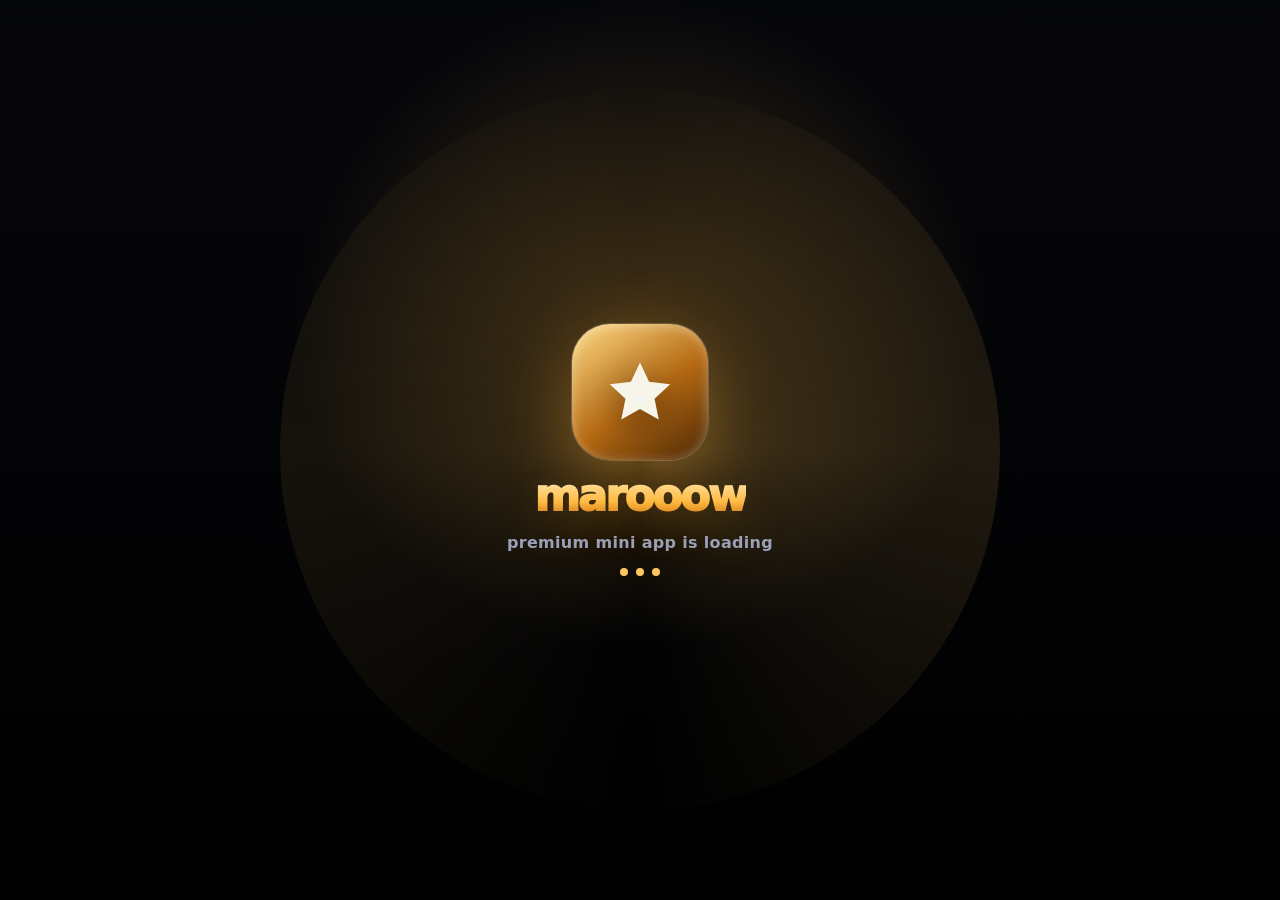
==== app/webapp/static/index.html @ 5bc17c9f "Add files via upload" ====
<!doctype html>
<html lang="ru">
<head>
  <meta charset="utf-8" />
  <meta name="viewport" content="width=device-width, initial-scale=1, maximum-scale=1, user-scalable=no, viewport-fit=cover" />
  <meta name="theme-color" content="#07080d" />
  <meta http-equiv="Cache-Control" content="no-store, no-cache, must-revalidate, proxy-revalidate" />
  <meta http-equiv="Pragma" content="no-cache" />
  <meta http-equiv="Expires" content="0" />
  <title>&marooow</title>
  <script src="https://telegram.org/js/telegram-web-app.js"></script>
  <style>
    :root{
      --bg:#06070b;
      --bg2:#0a0c13;
      --card:#121520;
      --card2:#181b28;
      --line:rgba(255,255,255,.09);
      --line2:rgba(255,197,101,.26);
      --text:#f7f4ea;
      --muted:#9aa0b8;
      --soft:#c8cad8;
      --gold:#ffc75f;
      --gold2:#ffad35;
      --gold3:#ffe3a0;
      --blue:#39b8ff;
      --violet:#8b5cf6;
      --green:#38d990;
      --red:#ff5975;
      --shadow:0 24px 70px rgba(0,0,0,.55);
      --radius:24px;
      --safe-bottom: env(safe-area-inset-bottom, 0px);
    }
    *{box-sizing:border-box;-webkit-tap-highlight-color:transparent}
    html,body{margin:0;width:100%;min-height:100%;background:#000;color:var(--text);font-family:Inter,system-ui,-apple-system,BlinkMacSystemFont,"Segoe UI",Roboto,Arial,sans-serif;overflow-x:hidden}
    body{background:radial-gradient(900px 620px at 80% -10%, rgba(255,183,67,.22), transparent 58%),radial-gradient(700px 520px at -10% 15%, rgba(91,64,255,.18), transparent 55%),linear-gradient(180deg,#07080c 0%,#030407 100%)}
    button,input{font:inherit;color:inherit}
    button{border:0;cursor:pointer}
    .app{min-height:100vh;min-height:100dvh;position:relative;overflow:hidden;padding:18px 14px calc(92px + var(--safe-bottom));isolation:isolate}
    .app:before{content:"";position:fixed;inset:0;z-index:-3;background-image:linear-gradient(rgba(255,255,255,.024) 1px,transparent 1px),linear-gradient(90deg,rgba(255,255,255,.024) 1px,transparent 1px);background-size:38px 38px;mask-image:linear-gradient(to bottom,rgba(0,0,0,.7),transparent 75%)}
    .glow{position:fixed;border-radius:999px;filter:blur(40px);opacity:.6;pointer-events:none;z-index:-2;animation:float 7s ease-in-out infinite alternate}
    .g1{width:220px;height:220px;background:rgba(255,183,67,.25);top:70px;right:-80px}.g2{width:190px;height:190px;background:rgba(84,126,255,.18);top:290px;left:-90px;animation-delay:-2s}.g3{width:180px;height:180px;background:rgba(255,71,165,.12);bottom:80px;right:-70px;animation-delay:-4s}
    @keyframes float{from{transform:translate3d(0,0,0) scale(1)}to{transform:translate3d(18px,-22px,0) scale(1.08)}}

    .splash{position:fixed;inset:0;z-index:50;display:grid;place-items:center;background:radial-gradient(560px 520px at 50% 36%,rgba(255,183,67,.24),transparent 62%),linear-gradient(180deg,#06070b,#000);transition:.55s ease;overflow:hidden}
    .splash.hide{opacity:0;visibility:hidden;transform:scale(1.03)}
    .splash-rays{position:absolute;width:720px;height:720px;border-radius:50%;background:conic-gradient(from 0deg,rgba(255,199,95,.0),rgba(255,199,95,.18),rgba(255,199,95,.0),rgba(255,199,95,.12),rgba(255,199,95,.0));animation:spin 8s linear infinite;filter:blur(.2px);opacity:.65}
    @keyframes spin{to{transform:rotate(360deg)}}
    .splash-card{position:relative;width:min(84vw,360px);display:flex;flex-direction:column;align-items:center;text-align:center;gap:16px;animation:popIn .65s cubic-bezier(.2,.95,.2,1)}
    .splash-logo{width:136px;height:136px;border-radius:38px;display:grid;place-items:center;background:linear-gradient(145deg,#ffdb85,#b56a13 54%,#4b2705);box-shadow:0 0 0 1px rgba(255,255,255,.18),0 24px 70px rgba(255,176,49,.38),inset 0 2px 12px rgba(255,255,255,.35);position:relative;overflow:hidden}
    .splash-logo:after{content:"";position:absolute;inset:-40%;background:linear-gradient(120deg,transparent 34%,rgba(255,255,255,.55),transparent 62%);transform:translateX(-70%);animation:shine 2.2s ease-in-out infinite}
    @keyframes shine{45%,100%{transform:translateX(70%)}}
    .splash-logo svg{width:74px;height:74px;filter:drop-shadow(0 8px 18px rgba(0,0,0,.42))}
    .brand-big{font-size:44px;line-height:.92;font-weight:950;letter-spacing:-.055em;background:linear-gradient(180deg,#fff2c9,#ffbe48 62%,#cf7619);-webkit-background-clip:text;background-clip:text;color:transparent;text-shadow:0 20px 46px rgba(255,176,49,.18)}
    .splash-sub{color:var(--muted);font-weight:700;letter-spacing:.02em}.loading-dots{display:flex;gap:8px}.loading-dots span{width:8px;height:8px;border-radius:50%;background:var(--gold);animation:bounce 1s infinite}.loading-dots span:nth-child(2){animation-delay:.15s}.loading-dots span:nth-child(3){animation-delay:.3s}@keyframes bounce{0%,80%,100%{opacity:.35;transform:translateY(0)}40%{opacity:1;transform:translateY(-7px)}}

    .top{display:flex;align-items:center;justify-content:space-between;gap:12px;margin-bottom:16px;animation:slideDown .55s ease both}.brand{display:flex;align-items:center;gap:12px;min-width:0}.brand-mark{width:42px;height:42px;border-radius:16px;background:linear-gradient(145deg,#ffe5a7,#a96513);display:grid;place-items:center;box-shadow:0 14px 30px rgba(255,176,49,.25)}.brand-mark svg{width:24px;height:24px}.brand-title{font-size:25px;line-height:1;font-weight:950;letter-spacing:-.055em}.brand-caption{font-size:12px;color:var(--muted);font-weight:700;margin-top:4px}.top-actions{display:flex;gap:8px;align-items:center}.pill{height:38px;border-radius:999px;padding:0 13px;display:inline-flex;align-items:center;gap:8px;background:linear-gradient(180deg,rgba(255,255,255,.07),rgba(255,255,255,.03));border:1px solid var(--line);box-shadow:0 10px 28px rgba(0,0,0,.25);font-weight:850;font-size:13px}.pill.gold{border-color:rgba(255,199,95,.22);color:#ffdf91;background:linear-gradient(180deg,rgba(255,199,95,.12),rgba(255,199,95,.035))}.pill svg{width:17px;height:17px}.balance-pill{min-width:72px;justify-content:center}.plus{width:18px;height:18px;border-radius:50%;display:grid;place-items:center;background:rgba(255,199,95,.12);font-size:14px;color:var(--gold)}

    .screen{display:none;animation:fadeUp .42s cubic-bezier(.2,.95,.2,1) both}.screen.active{display:block}@keyframes fadeUp{from{opacity:0;transform:translateY(16px)}to{opacity:1;transform:none}}@keyframes slideDown{from{opacity:0;transform:translateY(-12px)}to{opacity:1;transform:none}}@keyframes popIn{from{opacity:0;transform:scale(.92) translateY(14px)}to{opacity:1;transform:none}}
    .hero{position:relative;border-radius:30px;padding:24px;margin-bottom:14px;background:radial-gradient(360px 220px at 92% 35%,rgba(255,199,95,.36),transparent 58%),linear-gradient(135deg,rgba(22,26,41,.95),rgba(10,12,19,.9));border:1px solid rgba(255,255,255,.1);box-shadow:var(--shadow);overflow:hidden;min-height:220px}.hero:before{content:"";position:absolute;inset:-2px;background:linear-gradient(115deg,transparent,rgba(255,199,95,.24),transparent 55%);opacity:.45}.hero>*{position:relative}.hero h1{margin:0 0 10px;font-size:34px;line-height:.96;letter-spacing:-.055em}.hero p{margin:0;color:#d8dcee;font-size:15px;line-height:1.35;max-width:220px}.hero-visual{position:absolute;right:8px;bottom:8px;width:152px;height:152px;border-radius:36px;display:grid;place-items:center;background:radial-gradient(circle at 44% 32%,#fff7c7,#ffbd3f 35%,#8f4d0e 72%,transparent 73%);filter:drop-shadow(0 24px 40px rgba(255,176,49,.28));animation:softPulse 2.8s ease-in-out infinite}.hero-visual svg{width:112px;height:112px}.hero-badge{margin-top:18px;display:inline-flex;align-items:center;gap:8px;padding:10px 13px;border-radius:999px;border:1px solid rgba(255,199,95,.28);background:rgba(255,199,95,.08);color:#ffe2a0;font-weight:900;font-size:13px}.hero-badge svg{width:16px;height:16px}@keyframes softPulse{50%{transform:translateY(-6px) scale(1.02);filter:drop-shadow(0 34px 48px rgba(255,176,49,.34))}}
    .section-title{display:flex;align-items:center;justify-content:space-between;margin:18px 2px 10px}.section-title h2{font-size:18px;margin:0;letter-spacing:-.02em}.tag{height:28px;padding:0 12px;border-radius:999px;display:inline-flex;align-items:center;background:rgba(255,199,95,.1);border:1px solid rgba(255,199,95,.25);color:#ffd17b;font-size:12px;font-weight:850}
    .grid2{display:grid;grid-template-columns:1fr 1fr;gap:12px}.card{position:relative;border-radius:22px;background:linear-gradient(180deg,rgba(255,255,255,.07),rgba(255,255,255,.025));border:1px solid var(--line);box-shadow:0 16px 48px rgba(0,0,0,.28);overflow:hidden;transition:.18s ease}.card:active{transform:scale(.975)}.card:after{content:"";position:absolute;inset:0;background:radial-gradient(220px 120px at 75% 0%,rgba(255,199,95,.12),transparent 60%);pointer-events:none}.case-card{height:164px;padding:16px;display:flex;flex-direction:column;justify-content:space-between}.case-art{width:74px;height:74px;border-radius:24px;display:grid;place-items:center;margin:auto;background:radial-gradient(circle at 40% 25%,rgba(255,255,255,.25),transparent 30%),linear-gradient(145deg,rgba(255,199,95,.2),rgba(91,92,255,.11));border:1px solid rgba(255,255,255,.08)}.case-art svg{width:48px;height:48px}.card-title{font-weight:950;letter-spacing:-.02em}.card-sub{font-size:12px;color:var(--muted);margin-top:4px}.wide-card{border-radius:24px;padding:16px;background:linear-gradient(180deg,rgba(255,255,255,.065),rgba(255,255,255,.025));border:1px solid var(--line);margin-bottom:12px}.wide-card h3{margin:0 0 8px;font-size:16px}.wide-card p{margin:0;color:var(--muted);font-size:13px;line-height:1.45}.stat-row{display:grid;grid-template-columns:1fr 1fr;gap:10px}.stat{padding:14px;border-radius:20px;background:rgba(255,255,255,.045);border:1px solid var(--line)}.stat b{display:block;font-size:22px;letter-spacing:-.04em}.stat span{font-size:12px;color:var(--muted);font-weight:750}
    .game-card{height:160px;padding:18px;display:flex;flex-direction:column;justify-content:space-between;background:radial-gradient(220px 170px at 100% 0%,rgba(57,184,255,.18),transparent 55%),linear-gradient(135deg,rgba(34,58,92,.86),rgba(15,18,29,.96))}.game-card.red{background:radial-gradient(220px 170px at 100% 0%,rgba(255,89,117,.18),transparent 55%),linear-gradient(135deg,rgba(83,44,50,.86),rgba(15,18,29,.96))}.game-card svg{width:48px;height:48px;opacity:.9}.btn{min-height:48px;border-radius:17px;padding:0 18px;display:inline-flex;align-items:center;justify-content:center;gap:8px;background:linear-gradient(180deg,#ffe098,#ffb13e);color:#171009;font-weight:950;box-shadow:0 14px 28px rgba(255,177,62,.22),inset 0 1px rgba(255,255,255,.45);transition:.16s ease}.btn:active{transform:scale(.97)}.btn.secondary{background:rgba(255,255,255,.06);color:var(--text);box-shadow:none;border:1px solid var(--line)}.btn[disabled]{opacity:.45;filter:saturate(.2);pointer-events:none}
    .profile-card{padding:18px;border-radius:28px;background:linear-gradient(180deg,rgba(255,255,255,.075),rgba(255,255,255,.03));border:1px solid var(--line);box-shadow:var(--shadow);text-align:center;margin-bottom:12px}.avatar{width:94px;height:94px;border-radius:32px;margin:4px auto 12px;display:grid;place-items:center;background:linear-gradient(145deg,#24283a,#10131e);border:1px solid rgba(255,255,255,.14);overflow:hidden;box-shadow:0 20px 50px rgba(0,0,0,.35)}.avatar img{width:100%;height:100%;object-fit:cover}.avatar svg{width:48px;height:48px}.name{font-size:23px;font-weight:950;letter-spacing:-.035em}.username{color:var(--muted);font-size:13px;margin-top:4px}.copy-box{margin-top:12px;padding:12px;border-radius:18px;background:rgba(255,199,95,.07);border:1px solid rgba(255,199,95,.19);font-size:12px;color:#ffe0a0;word-break:break-all;font-weight:750}
    .list{display:flex;flex-direction:column;gap:10px}.row{min-height:64px;display:flex;align-items:center;justify-content:space-between;gap:12px;padding:12px;border-radius:20px;background:rgba(255,255,255,.05);border:1px solid var(--line)}.row-left{display:flex;align-items:center;gap:12px}.row-ico{width:42px;height:42px;border-radius:16px;display:grid;place-items:center;background:rgba(255,199,95,.09);border:1px solid rgba(255,199,95,.18)}.row-ico svg{width:23px;height:23px}.row strong{font-size:14px}.row small{display:block;margin-top:3px;color:var(--muted);font-size:12px}.price{font-weight:950;color:#ffe0a0}.radio{width:22px;height:22px;border-radius:50%;border:1px solid rgba(255,255,255,.28);display:grid;place-items:center}.row.selected .radio:after{content:"";width:11px;height:11px;border-radius:50%;background:var(--gold)}.row.selected{border-color:rgba(255,199,95,.45);background:rgba(255,199,95,.08)}
    .modal{position:fixed;inset:0;z-index:35;background:rgba(0,0,0,.56);display:none;align-items:flex-end;backdrop-filter:blur(10px)}.modal.show{display:flex}.sheet{width:100%;max-height:92vh;padding:18px 14px calc(18px + var(--safe-bottom));border-radius:32px 32px 0 0;background:linear-gradient(180deg,#181b24,#0b0d13 45%,#08090d);border:1px solid rgba(255,255,255,.1);box-shadow:0 -20px 80px rgba(0,0,0,.7);animation:sheetUp .28s ease both;overflow:auto}@keyframes sheetUp{from{transform:translateY(28px);opacity:.6}to{transform:none;opacity:1}}.sheet-head{display:flex;align-items:center;justify-content:space-between;margin-bottom:14px}.sheet-title{font-size:22px;font-weight:950;letter-spacing:-.035em}.close{width:44px;height:44px;border-radius:50%;background:rgba(255,255,255,.07);display:grid;place-items:center}.close svg{width:22px;height:22px}.tabs{display:grid;grid-template-columns:repeat(4,1fr);gap:8px;margin-bottom:12px}.tab{height:42px;border-radius:14px;background:rgba(255,255,255,.045);border:1px solid var(--line);display:flex;align-items:center;justify-content:center;gap:6px;font-size:12px;font-weight:850;color:var(--soft)}.tab svg{width:17px;height:17px}.tab.active{border-color:rgba(255,255,255,.75);background:rgba(255,255,255,.08);color:white}.promo{width:100%;height:48px;border-radius:16px;background:rgba(255,255,255,.04);border:1px solid var(--line);padding:0 14px;outline:0;margin-bottom:12px}.wallet-box{padding:12px;border-radius:18px;border:1px solid rgba(255,199,95,.22);background:rgba(255,199,95,.06);font-size:13px;margin-bottom:12px;display:flex;justify-content:space-between;gap:10px;align-items:center}.wallet-box code{font-weight:900;color:#fff}.footer-btn{position:sticky;bottom:0;padding-top:12px;background:linear-gradient(180deg,transparent,#0b0d13 30%)}
    .state-modal{position:fixed;inset:0;z-index:60;display:none;place-items:center;background:rgba(0,0,0,.58);backdrop-filter:blur(10px);padding:24px}.state-modal.show{display:grid}.state-card{width:min(340px,100%);border-radius:28px;padding:28px 22px;text-align:center;background:linear-gradient(180deg,#1b1e2b,#11131c);border:1px solid rgba(255,255,255,.12);box-shadow:var(--shadow);animation:popIn .25s ease both}.state-icon{width:86px;height:86px;border-radius:30px;margin:0 auto 16px;display:grid;place-items:center}.state-icon.ok{background:linear-gradient(145deg,#68ffae,#1aa86c);box-shadow:0 20px 50px rgba(56,217,144,.25)}.state-icon.err{background:linear-gradient(145deg,#ff86a1,#ff4568);box-shadow:0 20px 50px rgba(255,89,117,.25)}.state-icon.wait{background:linear-gradient(145deg,#ffe098,#ffad35);box-shadow:0 20px 50px rgba(255,177,62,.25)}.state-icon svg{width:42px;height:42px}.state-card h2{margin:0 0 10px;font-size:23px}.state-card p{margin:0 0 18px;color:var(--soft);line-height:1.4}
    .bottom{position:fixed;left:0;right:0;bottom:0;z-index:25;padding:8px 12px calc(8px + var(--safe-bottom));background:rgba(5,6,10,.82);border-top:1px solid var(--line);backdrop-filter:blur(18px)}.nav{height:64px;display:grid;grid-template-columns:repeat(5,1fr);gap:3px;max-width:520px;margin:0 auto}.nav button{position:relative;border-radius:18px;background:transparent;color:#7f849a;display:flex;flex-direction:column;align-items:center;justify-content:center;gap:4px;font-size:11px;font-weight:800}.nav button svg{width:23px;height:23px}.nav button.active{color:var(--gold)}.nav button.active:before{content:"";position:absolute;width:42px;height:42px;border-radius:50%;background:rgba(255,199,95,.16);filter:blur(10px);top:7px}.nav button>*{position:relative}.toast{position:fixed;left:14px;right:14px;bottom:92px;z-index:70;padding:14px 16px;border-radius:18px;background:rgba(22,25,36,.92);border:1px solid rgba(255,255,255,.12);box-shadow:var(--shadow);transform:translateY(22px);opacity:0;transition:.25s ease;color:#fff;font-weight:750}.toast.show{transform:none;opacity:1}
    .empty{padding:44px 18px;text-align:center;color:var(--muted)}.empty svg{width:56px;height:56px;opacity:.45;margin-bottom:12px}.mini-ver{position:fixed;right:10px;top:76px;z-index:2;color:rgba(255,255,255,.28);font-size:10px;font-weight:800}.hidden{display:none!important}
    @media(max-width:370px){.brand-title{font-size:22px}.pill{padding:0 10px}.hero h1{font-size:30px}.hero-visual{width:128px;height:128px}.hero-visual svg{width:96px}.tabs{gap:6px}.tab{font-size:11px}}
  </style>
</head>
<body>
  <svg width="0" height="0" style="position:absolute;visibility:hidden" aria-hidden="true">
    <symbol id="i-star" viewBox="0 0 24 24"><path fill="currentColor" d="M12 2.4 14.95 8.7l6.85.82-5.08 4.65 1.35 6.75L12 17.55l-6.07 3.37 1.35-6.75L2.2 9.52l6.85-.82L12 2.4Z"/></symbol>
    <symbol id="i-gift" viewBox="0 0 24 24"><path fill="none" stroke="currentColor" stroke-width="1.8" stroke-linecap="round" stroke-linejoin="round" d="M4 10h16v10H4V10Zm-1-4h18v4H3V6Zm9 0v14M12 6S9.4 1.9 6.8 3.2C4 4.6 6.4 8 12 6Zm0 0s2.6-4.1 5.2-2.8C20 4.6 17.6 8 12 6Z"/></symbol>
    <symbol id="i-link" viewBox="0 0 24 24"><path fill="none" stroke="currentColor" stroke-width="2" stroke-linecap="round" stroke-linejoin="round" d="M10 13a5 5 0 0 0 7.1.1l2-2a5 5 0 0 0-7.1-7.1l-1.1 1.1M14 11a5 5 0 0 0-7.1-.1l-2 2A5 5 0 1 0 12 20l1.1-1.1"/></symbol>
    <symbol id="i-bolt" viewBox="0 0 24 24"><path fill="currentColor" d="M13.4 2 4 13.2h6.7L9.7 22 20 9.4h-6.8L13.4 2Z"/></symbol>
    <symbol id="i-diamond" viewBox="0 0 24 24"><path fill="currentColor" d="M6.2 3h11.6L22 8.6 12 21 2 8.6 6.2 3Zm1.1 2.2L4.8 8.4h4.4l1.4-3.2H7.3Zm6.1 0 1.4 3.2h4.4l-2.5-3.2h-3.3Zm-1.4.6-1.1 2.6h2.2L12 5.8Zm-2.5 4.6H5.1l5.8 7.2-1.4-7.2Zm5 0-1.4 7.2 5.8-7.2h-4.4Zm-2.5.4-1.6 8.4h3.2L12 10.8Z"/></symbol>
    <symbol id="i-target" viewBox="0 0 24 24"><path fill="none" stroke="currentColor" stroke-width="1.9" stroke-linecap="round" stroke-linejoin="round" d="M12 21a9 9 0 1 0-9-9h4a5 5 0 1 1 5 5v4Zm0-8a1 1 0 1 0 0-2 1 1 0 0 0 0 2Zm0-10V1m0 22v-2M1 12h2m18 0h2"/></symbol>
    <symbol id="i-user" viewBox="0 0 24 24"><path fill="currentColor" d="M12 12.2a5 5 0 1 0 0-10 5 5 0 0 0 0 10Zm0 2.2c-5.2 0-8.6 2.6-8.6 5.2 0 1.2 1 2.2 2.2 2.2h12.8c1.2 0 2.2-1 2.2-2.2 0-2.6-3.4-5.2-8.6-5.2Z"/></symbol>
    <symbol id="i-case" viewBox="0 0 24 24"><path fill="none" stroke="currentColor" stroke-width="1.8" stroke-linecap="round" stroke-linejoin="round" d="M4 8h16v11a2 2 0 0 1-2 2H6a2 2 0 0 1-2-2V8Zm3-4h10l1 4H6l1-4Zm-3 8h16M12 8v13"/></symbol>
    <symbol id="i-game" viewBox="0 0 24 24"><path fill="none" stroke="currentColor" stroke-width="1.8" stroke-linecap="round" stroke-linejoin="round" d="M7 9h10a5 5 0 0 1 4.8 6.5l-.7 2.2a2.5 2.5 0 0 1-4.2.9L14.5 16h-5l-2.4 2.6a2.5 2.5 0 0 1-4.2-.9l-.7-2.2A5 5 0 0 1 7 9Zm-1 4h4m-2-2v4m8-2h.01M18 15h.01"/></symbol>
    <symbol id="i-pass" viewBox="0 0 24 24"><path fill="none" stroke="currentColor" stroke-width="1.8" stroke-linecap="round" stroke-linejoin="round" d="M5 4h14v16H5V4Zm4 4h6M9 12h6M9 16h3"/></symbol>
    <symbol id="i-close" viewBox="0 0 24 24"><path fill="none" stroke="currentColor" stroke-width="2.4" stroke-linecap="round" d="m6 6 12 12M18 6 6 18"/></symbol>
    <symbol id="i-check" viewBox="0 0 24 24"><path fill="none" stroke="currentColor" stroke-width="2.5" stroke-linecap="round" stroke-linejoin="round" d="m5 12 4.2 4.2L19 6.8"/></symbol>
    <symbol id="i-ton" viewBox="0 0 24 24"><path fill="currentColor" d="M12 3.2 21.2 7 12 20.8 2.8 7 12 3.2Zm0 2.4L6 8.1h4.8L12 17l1.2-8.9H18L12 5.6Z"/></symbol>
    <symbol id="i-send" viewBox="0 0 24 24"><path fill="currentColor" d="M21 4.4 17.9 20c-.2 1-1.4 1.4-2.2.8l-4.2-3.1-2.3 2.2c-.6.6-1.6.3-1.8-.5l-.9-4.2-3.8-1.4c-1-.4-1-1.8 0-2.2L19.3 3c1-.4 1.9.4 1.7 1.4ZM8.3 14.7l.5 2.3 1.3-1.2 5.9-6.2-7.7 5.1Z"/></symbol>
    <symbol id="i-wallet" viewBox="0 0 24 24"><path fill="none" stroke="currentColor" stroke-width="1.8" stroke-linecap="round" stroke-linejoin="round" d="M4 7h15a2 2 0 0 1 2 2v9a2 2 0 0 1-2 2H5a3 3 0 0 1-3-3V6a2 2 0 0 1 2-2h14M17 13h.01"/></symbol>
  </svg>

  <div id="splash" class="splash">
    <div class="splash-rays"></div>
    <div class="splash-card">
      <div class="splash-logo"><svg><use href="#i-star"/></svg></div>
      <div class="brand-big">marooow</div>
      <div class="splash-sub">premium mini app is loading</div>
      <div class="loading-dots"><span></span><span></span><span></span></div>
    </div>
  </div>

  <div class="app">
    <div class="glow g1"></div><div class="glow g2"></div><div class="glow g3"></div>
    <div class="mini-ver">UI v7</div>

    <header class="top">
      <div class="brand">
        <div class="brand-mark"><svg><use href="#i-star"/></svg></div>
        <div>
          <div class="brand-title">&marooow</div>
          <div class="brand-caption">подарки · кейсы · активность</div>
        </div>
      </div>
      <div class="top-actions">
        <button class="pill gold" id="refBtn"><svg><use href="#i-link"/></svg><span>Реф.</span></button>
        <button class="pill gold balance-pill" id="openTopup"><svg><use href="#i-star"/></svg><span id="balanceTop">0</span><span class="plus">+</span></button>
      </div>
    </header>

    <main>
      <section id="screen-bonus" class="screen active">
        <div class="hero">
          <h1>Ежедневные<br>бонусы</h1>
          <p>Забирай награды, прокачивай шанс и участвуй в дропах.</p>
          <div class="hero-badge"><svg><use href="#i-bolt"/></svg><span id="chanceHero">Шанс 3%</span></div>
          <div class="hero-visual"><svg><use href="#i-gift"/></svg></div>
        </div>
        <div class="grid2">
          <button class="card case-card" id="dailyBtn"><div class="case-art"><svg><use href="#i-gift"/></svg></div><div><div class="card-title">Daily Bonus</div><div class="card-sub">получить награду</div></div></button>
          <button class="card case-card" data-nav="profile"><div class="case-art"><svg><use href="#i-link"/></svg></div><div><div class="card-title">Referral Boost</div><div class="card-sub">повышай шанс</div></div></button>
        </div>
        <div class="section-title"><h2>Статистика</h2><span class="tag">live</span></div>
        <div class="stat-row">
          <div class="stat"><b id="commentsStat">0</b><span>комментариев</span></div>
          <div class="stat"><b id="winsStat">0</b><span>побед</span></div>
        </div>
      </section>

      <section id="screen-pass" class="screen">
        <div class="hero">
          <h1>Battle Pass</h1><p>Фановая прокачка для активных участников канала.</p>
          <div class="hero-badge"><svg><use href="#i-pass"/></svg><span id="levelHero">Level 1</span></div>
          <div class="hero-visual"><svg><use href="#i-pass"/></svg></div>
        </div>
        <div class="wide-card"><h3>Прогресс сезона</h3><p>Комментируй посты, приглашай друзей и открывай уровни. Без ставок и казино-механик на реальные деньги.</p></div>
        <div class="stat-row"><div class="stat"><b id="xpStat">0</b><span>EXP</span></div><div class="stat"><b id="refStat">0</b><span>активных рефов</span></div></div>
      </section>

      <section id="screen-games" class="screen">
        <div class="section-title"><h2>Мини-игры</h2><span class="tag">events</span></div>
        <div class="grid2">
          <button class="card game-card"><svg><use href="#i-game"/></svg><div><div class="card-title">PLINKO</div><div class="card-sub">ивент-режим</div></div><span class="btn secondary">Скоро</span></button>
          <button class="card game-card red"><svg><use href="#i-bolt"/></svg><div><div class="card-title">CRASH</div><div class="card-sub">демо-режим</div></div><span class="btn secondary">Скоро</span></button>
        </div>
        <div class="wide-card" style="margin-top:12px"><h3>Важно</h3><p>Игры фановые и ивентовые. Никаких ставок, вывода денег и азартки на реальные деньги.</p></div>
      </section>

      <section id="screen-cases" class="screen">
        <div class="hero">
          <h1>Кейсы</h1><p>Премиальные витрины под будущие ивенты и промо-дропы.</p>
          <div class="hero-badge"><svg><use href="#i-case"/></svg><span>Case Hub</span></div>
          <div class="hero-visual"><svg><use href="#i-case"/></svg></div>
        </div>
        <div class="grid2">
          <button class="card case-card"><div class="case-art"><svg><use href="#i-star"/></svg></div><div><div class="card-title">Bear Case</div><div class="card-sub">скоро</div></div></button>
          <button class="card case-card"><div class="case-art"><svg><use href="#i-diamond"/></svg></div><div><div class="card-title">NFT Case</div><div class="card-sub">скоро</div></div></button>
        </div>
      </section>

      <section id="screen-profile" class="screen">
        <div class="profile-card">
          <div class="avatar" id="avatar"><svg><use href="#i-user"/></svg></div>
          <div class="name" id="profileName">marooow user</div>
          <div class="username" id="profileUsername">@username</div>
          <div class="stat-row" style="margin-top:16px">
            <div class="stat"><b id="chanceStat">3%</b><span>твой шанс</span></div>
            <div class="stat"><b id="balanceStat">0</b><span>баланс</span></div>
          </div>
          <div class="copy-box" id="refLink">Загрузка реферальной ссылки...</div>
        </div>
        <div class="list">
          <button class="row" id="profileTopup"><div class="row-left"><div class="row-ico"><svg><use href="#i-wallet"/></svg></div><div><strong>Пополнить баланс</strong><small>Stars, TON, Send</small></div></div><span class="price">+</span></button>
          <button class="row"><div class="row-left"><div class="row-ico"><svg><use href="#i-gift"/></svg></div><div><strong>Инвентарь</strong><small id="inventoryHint">подарки проекта</small></div></div><span>›</span></button>
        </div>
      </section>
    </main>
  </div>

  <nav class="bottom">
    <div class="nav">
      <button class="active" data-nav="bonus"><svg><use href="#i-gift"/></svg><span>Бонусы</span></button>
      <button data-nav="pass"><svg><use href="#i-pass"/></svg><span>Пропуск</span></button>
      <button data-nav="games"><svg><use href="#i-game"/></svg><span>Игры</span></button>
      <button data-nav="cases"><svg><use href="#i-diamond"/></svg><span>Кейсы</span></button>
      <button data-nav="profile"><svg><use href="#i-user"/></svg><span>Профиль</span></button>
    </div>
  </nav>

  <div class="modal" id="topupModal">
    <div class="sheet">
      <div class="sheet-head"><div class="sheet-title">Пополнение баланса</div><button class="close" id="closeTopup"><svg><use href="#i-close"/></svg></button></div>
      <div class="tabs">
        <button class="tab active" data-pay="stars"><svg><use href="#i-star"/></svg>Stars</button>
        <button class="tab" data-pay="ton"><svg><use href="#i-ton"/></svg>TON</button>
        <button class="tab" data-pay="send"><svg><use href="#i-send"/></svg>Send</button>
        <button class="tab" data-pay="gifts"><svg><use href="#i-gift"/></svg>Gifts</button>
      </div>
      <input class="promo" id="promo" placeholder="Промокод" />
      <div class="wallet-box hidden" id="walletBox"><div><small>Кошелёк TON</small><br><code id="walletShort">не подключён</code></div><button class="btn secondary" id="connectTon" style="min-height:38px;padding:0 12px;border-radius:13px">Подключить</button></div>
      <div class="list" id="plans"></div>
      <div class="empty hidden" id="giftsEmpty"><svg><use href="#i-gift"/></svg><br><b>Подарки появятся здесь</b><br><small>Инвентарь показывает подарки, полученные через &marooow.</small></div>
      <div class="footer-btn"><button class="btn" id="confirmPay" disabled style="width:100%">Подтвердить</button></div>
    </div>
  </div>

  <div class="state-modal" id="stateModal">
    <div class="state-card">
      <div class="state-icon wait" id="stateIcon"><svg><use href="#i-bolt"/></svg></div>
      <h2 id="stateTitle">Проверяем</h2>
      <p id="stateText">Ожидаем статус операции.</p>
      <button class="btn" id="stateOk" style="width:100%">Понятно</button>
    </div>
  </div>

  <div class="toast" id="toast">Готово</div>

  <script>
  (() => {
    'use strict';
    const VERSION = 'v7-premium-inline';
    const tg = window.Telegram && window.Telegram.WebApp ? window.Telegram.WebApp : null;
    const TON_RECEIVER = 'UQBbT8RcqxyDMx_Qs0P6Dt-uluyePo10m93rNYF1lXiRM1Zp';
    const TON_RATE = 170;
    const $ = (s, r=document) => r.querySelector(s);
    const $$ = (s, r=document) => [...r.querySelectorAll(s)];
    const state = { user:null, profile:null, pay:'stars', selected:null, wallet:null };

    if (tg) { try { tg.ready(); tg.expand(); tg.setHeaderColor('#08090d'); tg.setBackgroundColor('#06070b'); } catch(e){} }

    function icon(name){ return `<svg><use href="#${name}"></use></svg>`; }
    function toast(text){ const el=$('#toast'); el.textContent=text; el.classList.add('show'); setTimeout(()=>el.classList.remove('show'),2200); }
    function showState(type,title,text){
      const box=$('#stateModal'), ico=$('#stateIcon');
      ico.className='state-icon '+(type==='ok'?'ok':type==='err'?'err':'wait');
      ico.innerHTML=icon(type==='ok'?'i-check':type==='err'?'i-close':'i-bolt');
      $('#stateTitle').textContent=title; $('#stateText').textContent=text; box.classList.add('show');
      try { if (type==='ok') tg?.HapticFeedback?.notificationOccurred('success'); if (type==='err') tg?.HapticFeedback?.notificationOccurred('error'); } catch(e){}
    }
    $('#stateOk').onclick=()=>$('#stateModal').classList.remove('show');

    async function api(path, opts={}){
      const headers = {'Content-Type':'application/json'};
      const body = opts.body ? JSON.stringify(opts.body) : undefined;
      const res = await fetch(path, {method:opts.method||'GET', headers, body, cache:'no-store'});
      if(!res.ok) throw new Error(await res.text().catch(()=>res.statusText));
      return await res.json();
    }

    function tgUser(){
      const u = tg?.initDataUnsafe?.user;
      if (u) return u;
      return {id:0, first_name:'marooow', username:'guest', photo_url:''};
    }
    function avatarHTML(u){ return u?.photo_url ? `<img src="${u.photo_url}" alt="avatar">` : icon('i-user'); }
    function fmtChance(v){ const n=Number(v||3); return (Math.round(n*10)/10).toString().replace('.',',')+'%'; }
    function shortAddr(a){ return a ? a.slice(0,6)+'...'+a.slice(-4) : 'не подключён'; }

    async function loadProfile(){
      const u = tgUser();
      state.user = u;
      const fallback = {
        telegram_id:u.id||0,
        first_name:u.first_name||'marooow',
        username:u.username||'guest',
        photo_url:u.photo_url||'',
        balance:0, entries_count:0, wins_count:0, chance_percent:3,
        refs_active:0, ref_link:`https://t.me/marooowbot?start=ref_${u.id||0}`
      };
      let data = fallback;
      const payload = {init_data:tg?.initData||'', user:fallback};
      const endpoints = ['/api/miniapp/profile','/api/profile','/api/me'];
      for (const ep of endpoints){
        try { data = await api(ep,{method:'POST',body:payload}); break; } catch(e){}
      }
      state.profile = Object.assign({}, fallback, data.user || data.profile || data);
      renderProfile();
      setTimeout(()=>$('#splash').classList.add('hide'),620);
    }

    function renderProfile(){
      const p = state.profile || {};
      $('#avatar').innerHTML = avatarHTML({photo_url:p.photo_url});
      $('#profileName').textContent = p.first_name || p.username || 'marooow user';
      $('#profileUsername').textContent = p.username ? '@'+p.username : 'Telegram user';
      $('#balanceTop').textContent = Math.floor(Number(p.balance||0));
      $('#balanceStat').textContent = Math.floor(Number(p.balance||0));
      $('#chanceStat').textContent = fmtChance(p.chance_percent);
      $('#chanceHero').textContent = 'Шанс '+fmtChance(p.chance_percent);
      $('#commentsStat').textContent = p.entries_count || 0;
      $('#winsStat').textContent = p.wins_count || 0;
      $('#refStat').textContent = p.refs_active || 0;
      $('#xpStat').textContent = Math.max(0,(p.entries_count||0)*25 + (p.refs_active||0)*250);
      $('#levelHero').textContent = 'Level '+Math.max(1, Math.floor(((p.entries_count||0)*25)/1000)+1);
      $('#refLink').textContent = p.ref_link || `https://t.me/marooowbot?start=ref_${p.telegram_id||0}`;
    }

    function switchScreen(name){
      $$('.screen').forEach(s=>s.classList.remove('active'));
      $('#screen-'+name)?.classList.add('active');
      $$('.nav button').forEach(b=>b.classList.toggle('active', b.dataset.nav===name));
      try { tg?.HapticFeedback?.impactOccurred('light'); } catch(e){}
    }
    $$('[data-nav]').forEach(b=>b.addEventListener('click',()=>switchScreen(b.dataset.nav)));

    $('#refBtn').onclick=()=>{ navigator.clipboard?.writeText($('#refLink').textContent); toast('Реферальная ссылка скопирована'); };
    $('#dailyBtn').onclick=()=>showState('ok','Бонус готов','Ежедневный бонус появится после подключения ивентов.');

    const plansBase = [30,100,200,500,1000,2500,5000];
    function renderPlans(){
      const box=$('#plans'), gifts=$('#giftsEmpty'), wallet=$('#walletBox');
      box.innerHTML=''; state.selected=null; $('#confirmPay').disabled=true;
      gifts.classList.toggle('hidden', state.pay!=='gifts');
      wallet.classList.toggle('hidden', state.pay!=='ton' && state.pay!=='send');
      if(state.pay==='gifts') return;
      plansBase.forEach(amount=>{
        const bonus = state.pay==='stars' ? '' : `<span style="color:#38d990;font-size:11px;font-weight:950;background:rgba(56,217,144,.14);padding:3px 6px;border-radius:8px">+${Math.max(1,Math.round(amount*.05))}</span>`;
        const right = state.pay==='stars' ? '' : `<small>~ ${(amount/TON_RATE).toFixed(2)} TON</small>`;
        const row=document.createElement('button'); row.className='row'; row.innerHTML=`<div class="row-left"><div class="row-ico">${icon(state.pay==='stars'?'i-star':state.pay==='ton'?'i-ton':'i-send')}</div><div><strong>${amount} звёзд ${bonus}</strong><small>${state.pay==='stars'?'Telegram Stars':'пополнение через TON'}</small></div></div><div style="display:flex;align-items:center;gap:10px">${right}<span class="radio"></span></div>`;
        row.onclick=()=>{$$('.row',box).forEach(r=>r.classList.remove('selected'));row.classList.add('selected');state.selected=amount;$('#confirmPay').disabled=false;};
        box.appendChild(row);
      });
    }
    function openTopup(){ $('#topupModal').classList.add('show'); renderPlans(); }
    function closeTopup(){ $('#topupModal').classList.remove('show'); }
    $('#openTopup').onclick=openTopup; $('#profileTopup').onclick=openTopup; $('#closeTopup').onclick=closeTopup;
    $$('.tab').forEach(t=>t.onclick=()=>{$$('.tab').forEach(x=>x.classList.remove('active')); t.classList.add('active'); state.pay=t.dataset.pay; renderPlans();});

    $('#connectTon').onclick=()=>{ state.wallet = TON_RECEIVER; $('#walletShort').textContent=shortAddr(state.wallet); toast('TON кошелёк выбран'); };
    $('#confirmPay').onclick=async()=>{
      const amount = state.selected;
      if(!amount) return;
      if(state.pay==='stars'){
        showState('wait','Создаём счёт','Сейчас откроется оплата Telegram Stars.');
        try{
          let r=null;
          for (const ep of ['/api/payments/stars/invoice','/api/stars/invoice','/api/topup/stars']){
            try { r=await api(ep,{method:'POST',body:{amount, init_data:tg?.initData||''}}); break; } catch(e){}
          }
          const link = r?.invoice_link || r?.url || r?.link;
          if(link && tg?.openInvoice){ tg.openInvoice(link, status=>{ status==='paid' ? showState('ok','Оплата прошла','Баланс обновится через пару секунд.') : showState('err','Оплата отменена','Счёт не был оплачен.'); setTimeout(loadProfile,1200); }); }
          else showState('wait','Счёт создан','Проверь сообщение от бота с инвойсом.');
        }catch(e){ showState('err','Ошибка оплаты','Не удалось создать счёт. Попробуй позже.'); }
      } else {
        const ton = (amount/TON_RATE).toFixed(4);
        const nano = Math.round(Number(ton)*1e9);
        const comment = `marooow:${state.profile?.telegram_id||state.user?.id||0}:${amount}:${Date.now()}`;
        showState('wait','Ожидаем TON','После оплаты транзакция будет проверена и баланс пополнится.');
        try{
          await api('/api/payments/ton/create',{method:'POST',body:{amount_stars:amount, amount_ton:ton, comment, init_data:tg?.initData||''}}).catch(()=>null);
          const url = `ton://transfer/${TON_RECEIVER}?amount=${nano}&text=${encodeURIComponent(comment)}`;
          if(tg?.openLink) tg.openLink(url); else location.href=url;
        }catch(e){ showState('err','Ошибка TON','Не удалось создать TON-платёж.'); }
      }
    };

    window.addEventListener('load',()=>{ setTimeout(loadProfile,350); setTimeout(()=>$('#splash').classList.add('hide'),2600); });
  })();
  </script>
</body>
</html>
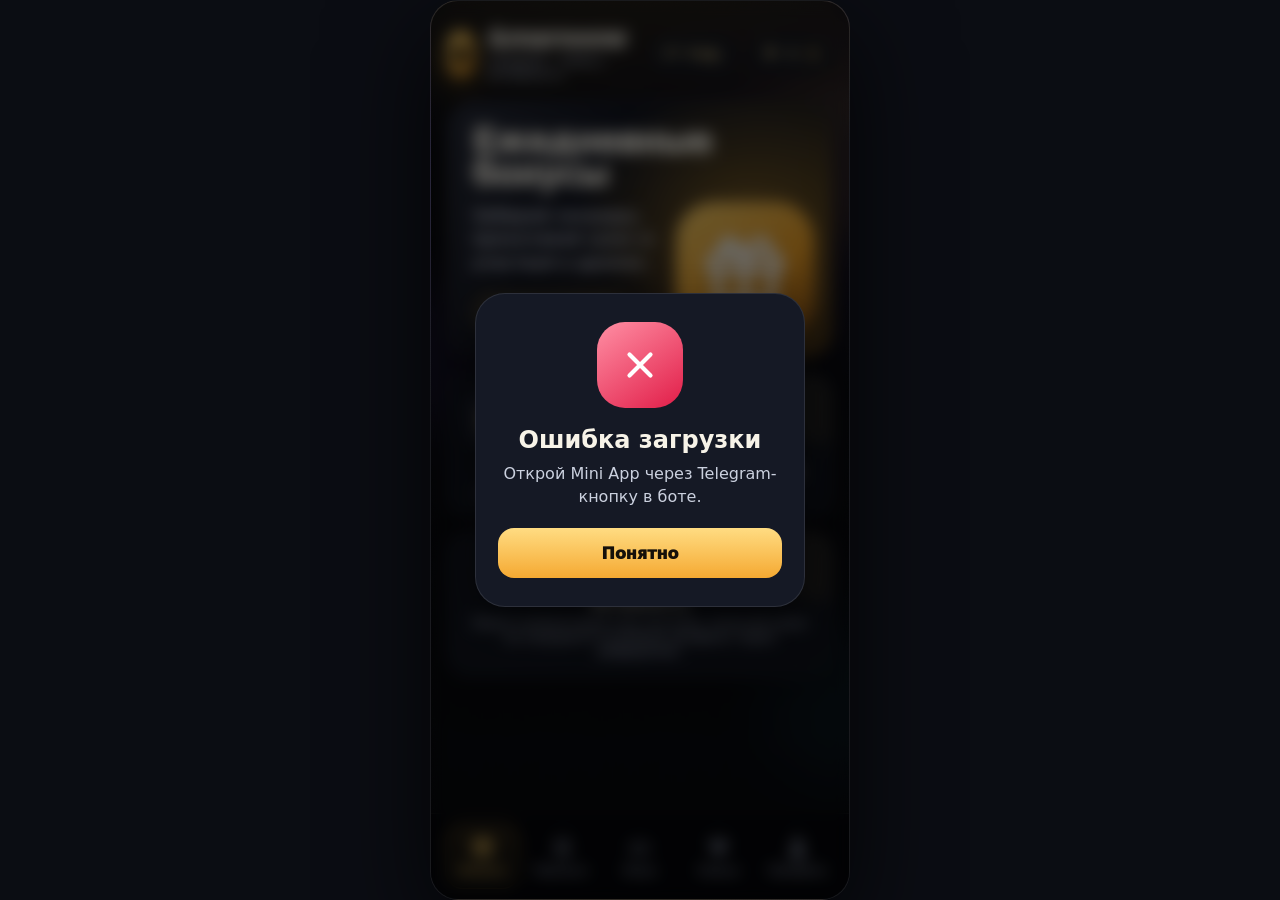
==== commit 2ebbef06: "Add files via upload" ====
--- a/app/webapp/static/index.html
+++ b/app/webapp/static/index.html
@@ -2,369 +2,226 @@
 <html lang="ru">
 <head>
   <meta charset="utf-8" />
-  <meta name="viewport" content="width=device-width, initial-scale=1, maximum-scale=1, user-scalable=no, viewport-fit=cover" />
+  <meta name="viewport" content="width=device-width, initial-scale=1, maximum-scale=1, viewport-fit=cover" />
   <meta name="theme-color" content="#07080d" />
-  <meta http-equiv="Cache-Control" content="no-store, no-cache, must-revalidate, proxy-revalidate" />
-  <meta http-equiv="Pragma" content="no-cache" />
-  <meta http-equiv="Expires" content="0" />
-  <title>&marooow</title>
-  <script src="https://telegram.org/js/telegram-web-app.js"></script>
+  <title>&marooow Mini App</title>
   <style>
     :root{
-      --bg:#06070b;
-      --bg2:#0a0c13;
-      --card:#121520;
-      --card2:#181b28;
-      --line:rgba(255,255,255,.09);
-      --line2:rgba(255,197,101,.26);
-      --text:#f7f4ea;
-      --muted:#9aa0b8;
-      --soft:#c8cad8;
-      --gold:#ffc75f;
-      --gold2:#ffad35;
-      --gold3:#ffe3a0;
-      --blue:#39b8ff;
-      --violet:#8b5cf6;
-      --green:#38d990;
-      --red:#ff5975;
-      --shadow:0 24px 70px rgba(0,0,0,.55);
-      --radius:24px;
-      --safe-bottom: env(safe-area-inset-bottom, 0px);
-    }
+      --bg:#07080d;
+      --bg2:#0b0d14;
+      --card:#11141f;
+      --card2:#151925;
+      --soft:#1a1f2d;
+      --line:rgba(255,255,255,.075);
+      --line2:rgba(255,202,97,.22);
+      --text:#f7f3e8;
+      --muted:#9aa1b5;
+      --muted2:#687086;
+      --gold:#ffc857;
+      --gold2:#ff9f2f;
+      --purple:#9b5cff;
+      --blue:#38bdf8;
+      --green:#34d399;
+      --red:#fb7185;
+      --shadow:0 18px 50px rgba(0,0,0,.48);
+      --radius:26px;
+      --nav-h:86px;
+      --safe-bottom:env(safe-area-inset-bottom,0px);
+      font-family: Inter, ui-sans-serif, system-ui, -apple-system, BlinkMacSystemFont, "Segoe UI", Arial, sans-serif;
+    }
+
     *{box-sizing:border-box;-webkit-tap-highlight-color:transparent}
-    html,body{margin:0;width:100%;min-height:100%;background:#000;color:var(--text);font-family:Inter,system-ui,-apple-system,BlinkMacSystemFont,"Segoe UI",Roboto,Arial,sans-serif;overflow-x:hidden}
-    body{background:radial-gradient(900px 620px at 80% -10%, rgba(255,183,67,.22), transparent 58%),radial-gradient(700px 520px at -10% 15%, rgba(91,64,255,.18), transparent 55%),linear-gradient(180deg,#07080c 0%,#030407 100%)}
+    html,body{margin:0;width:100%;min-height:100%;background:var(--bg);color:var(--text);overflow:hidden}
+    body{display:flex;justify-content:center;align-items:stretch}
     button,input{font:inherit;color:inherit}
-    button{border:0;cursor:pointer}
-    .app{min-height:100vh;min-height:100dvh;position:relative;overflow:hidden;padding:18px 14px calc(92px + var(--safe-bottom));isolation:isolate}
-    .app:before{content:"";position:fixed;inset:0;z-index:-3;background-image:linear-gradient(rgba(255,255,255,.024) 1px,transparent 1px),linear-gradient(90deg,rgba(255,255,255,.024) 1px,transparent 1px);background-size:38px 38px;mask-image:linear-gradient(to bottom,rgba(0,0,0,.7),transparent 75%)}
-    .glow{position:fixed;border-radius:999px;filter:blur(40px);opacity:.6;pointer-events:none;z-index:-2;animation:float 7s ease-in-out infinite alternate}
-    .g1{width:220px;height:220px;background:rgba(255,183,67,.25);top:70px;right:-80px}.g2{width:190px;height:190px;background:rgba(84,126,255,.18);top:290px;left:-90px;animation-delay:-2s}.g3{width:180px;height:180px;background:rgba(255,71,165,.12);bottom:80px;right:-70px;animation-delay:-4s}
-    @keyframes float{from{transform:translate3d(0,0,0) scale(1)}to{transform:translate3d(18px,-22px,0) scale(1.08)}}
-
-    .splash{position:fixed;inset:0;z-index:50;display:grid;place-items:center;background:radial-gradient(560px 520px at 50% 36%,rgba(255,183,67,.24),transparent 62%),linear-gradient(180deg,#06070b,#000);transition:.55s ease;overflow:hidden}
-    .splash.hide{opacity:0;visibility:hidden;transform:scale(1.03)}
-    .splash-rays{position:absolute;width:720px;height:720px;border-radius:50%;background:conic-gradient(from 0deg,rgba(255,199,95,.0),rgba(255,199,95,.18),rgba(255,199,95,.0),rgba(255,199,95,.12),rgba(255,199,95,.0));animation:spin 8s linear infinite;filter:blur(.2px);opacity:.65}
-    @keyframes spin{to{transform:rotate(360deg)}}
-    .splash-card{position:relative;width:min(84vw,360px);display:flex;flex-direction:column;align-items:center;text-align:center;gap:16px;animation:popIn .65s cubic-bezier(.2,.95,.2,1)}
-    .splash-logo{width:136px;height:136px;border-radius:38px;display:grid;place-items:center;background:linear-gradient(145deg,#ffdb85,#b56a13 54%,#4b2705);box-shadow:0 0 0 1px rgba(255,255,255,.18),0 24px 70px rgba(255,176,49,.38),inset 0 2px 12px rgba(255,255,255,.35);position:relative;overflow:hidden}
-    .splash-logo:after{content:"";position:absolute;inset:-40%;background:linear-gradient(120deg,transparent 34%,rgba(255,255,255,.55),transparent 62%);transform:translateX(-70%);animation:shine 2.2s ease-in-out infinite}
-    @keyframes shine{45%,100%{transform:translateX(70%)}}
-    .splash-logo svg{width:74px;height:74px;filter:drop-shadow(0 8px 18px rgba(0,0,0,.42))}
-    .brand-big{font-size:44px;line-height:.92;font-weight:950;letter-spacing:-.055em;background:linear-gradient(180deg,#fff2c9,#ffbe48 62%,#cf7619);-webkit-background-clip:text;background-clip:text;color:transparent;text-shadow:0 20px 46px rgba(255,176,49,.18)}
-    .splash-sub{color:var(--muted);font-weight:700;letter-spacing:.02em}.loading-dots{display:flex;gap:8px}.loading-dots span{width:8px;height:8px;border-radius:50%;background:var(--gold);animation:bounce 1s infinite}.loading-dots span:nth-child(2){animation-delay:.15s}.loading-dots span:nth-child(3){animation-delay:.3s}@keyframes bounce{0%,80%,100%{opacity:.35;transform:translateY(0)}40%{opacity:1;transform:translateY(-7px)}}
-
-    .top{display:flex;align-items:center;justify-content:space-between;gap:12px;margin-bottom:16px;animation:slideDown .55s ease both}.brand{display:flex;align-items:center;gap:12px;min-width:0}.brand-mark{width:42px;height:42px;border-radius:16px;background:linear-gradient(145deg,#ffe5a7,#a96513);display:grid;place-items:center;box-shadow:0 14px 30px rgba(255,176,49,.25)}.brand-mark svg{width:24px;height:24px}.brand-title{font-size:25px;line-height:1;font-weight:950;letter-spacing:-.055em}.brand-caption{font-size:12px;color:var(--muted);font-weight:700;margin-top:4px}.top-actions{display:flex;gap:8px;align-items:center}.pill{height:38px;border-radius:999px;padding:0 13px;display:inline-flex;align-items:center;gap:8px;background:linear-gradient(180deg,rgba(255,255,255,.07),rgba(255,255,255,.03));border:1px solid var(--line);box-shadow:0 10px 28px rgba(0,0,0,.25);font-weight:850;font-size:13px}.pill.gold{border-color:rgba(255,199,95,.22);color:#ffdf91;background:linear-gradient(180deg,rgba(255,199,95,.12),rgba(255,199,95,.035))}.pill svg{width:17px;height:17px}.balance-pill{min-width:72px;justify-content:center}.plus{width:18px;height:18px;border-radius:50%;display:grid;place-items:center;background:rgba(255,199,95,.12);font-size:14px;color:var(--gold)}
-
-    .screen{display:none;animation:fadeUp .42s cubic-bezier(.2,.95,.2,1) both}.screen.active{display:block}@keyframes fadeUp{from{opacity:0;transform:translateY(16px)}to{opacity:1;transform:none}}@keyframes slideDown{from{opacity:0;transform:translateY(-12px)}to{opacity:1;transform:none}}@keyframes popIn{from{opacity:0;transform:scale(.92) translateY(14px)}to{opacity:1;transform:none}}
-    .hero{position:relative;border-radius:30px;padding:24px;margin-bottom:14px;background:radial-gradient(360px 220px at 92% 35%,rgba(255,199,95,.36),transparent 58%),linear-gradient(135deg,rgba(22,26,41,.95),rgba(10,12,19,.9));border:1px solid rgba(255,255,255,.1);box-shadow:var(--shadow);overflow:hidden;min-height:220px}.hero:before{content:"";position:absolute;inset:-2px;background:linear-gradient(115deg,transparent,rgba(255,199,95,.24),transparent 55%);opacity:.45}.hero>*{position:relative}.hero h1{margin:0 0 10px;font-size:34px;line-height:.96;letter-spacing:-.055em}.hero p{margin:0;color:#d8dcee;font-size:15px;line-height:1.35;max-width:220px}.hero-visual{position:absolute;right:8px;bottom:8px;width:152px;height:152px;border-radius:36px;display:grid;place-items:center;background:radial-gradient(circle at 44% 32%,#fff7c7,#ffbd3f 35%,#8f4d0e 72%,transparent 73%);filter:drop-shadow(0 24px 40px rgba(255,176,49,.28));animation:softPulse 2.8s ease-in-out infinite}.hero-visual svg{width:112px;height:112px}.hero-badge{margin-top:18px;display:inline-flex;align-items:center;gap:8px;padding:10px 13px;border-radius:999px;border:1px solid rgba(255,199,95,.28);background:rgba(255,199,95,.08);color:#ffe2a0;font-weight:900;font-size:13px}.hero-badge svg{width:16px;height:16px}@keyframes softPulse{50%{transform:translateY(-6px) scale(1.02);filter:drop-shadow(0 34px 48px rgba(255,176,49,.34))}}
-    .section-title{display:flex;align-items:center;justify-content:space-between;margin:18px 2px 10px}.section-title h2{font-size:18px;margin:0;letter-spacing:-.02em}.tag{height:28px;padding:0 12px;border-radius:999px;display:inline-flex;align-items:center;background:rgba(255,199,95,.1);border:1px solid rgba(255,199,95,.25);color:#ffd17b;font-size:12px;font-weight:850}
-    .grid2{display:grid;grid-template-columns:1fr 1fr;gap:12px}.card{position:relative;border-radius:22px;background:linear-gradient(180deg,rgba(255,255,255,.07),rgba(255,255,255,.025));border:1px solid var(--line);box-shadow:0 16px 48px rgba(0,0,0,.28);overflow:hidden;transition:.18s ease}.card:active{transform:scale(.975)}.card:after{content:"";position:absolute;inset:0;background:radial-gradient(220px 120px at 75% 0%,rgba(255,199,95,.12),transparent 60%);pointer-events:none}.case-card{height:164px;padding:16px;display:flex;flex-direction:column;justify-content:space-between}.case-art{width:74px;height:74px;border-radius:24px;display:grid;place-items:center;margin:auto;background:radial-gradient(circle at 40% 25%,rgba(255,255,255,.25),transparent 30%),linear-gradient(145deg,rgba(255,199,95,.2),rgba(91,92,255,.11));border:1px solid rgba(255,255,255,.08)}.case-art svg{width:48px;height:48px}.card-title{font-weight:950;letter-spacing:-.02em}.card-sub{font-size:12px;color:var(--muted);margin-top:4px}.wide-card{border-radius:24px;padding:16px;background:linear-gradient(180deg,rgba(255,255,255,.065),rgba(255,255,255,.025));border:1px solid var(--line);margin-bottom:12px}.wide-card h3{margin:0 0 8px;font-size:16px}.wide-card p{margin:0;color:var(--muted);font-size:13px;line-height:1.45}.stat-row{display:grid;grid-template-columns:1fr 1fr;gap:10px}.stat{padding:14px;border-radius:20px;background:rgba(255,255,255,.045);border:1px solid var(--line)}.stat b{display:block;font-size:22px;letter-spacing:-.04em}.stat span{font-size:12px;color:var(--muted);font-weight:750}
-    .game-card{height:160px;padding:18px;display:flex;flex-direction:column;justify-content:space-between;background:radial-gradient(220px 170px at 100% 0%,rgba(57,184,255,.18),transparent 55%),linear-gradient(135deg,rgba(34,58,92,.86),rgba(15,18,29,.96))}.game-card.red{background:radial-gradient(220px 170px at 100% 0%,rgba(255,89,117,.18),transparent 55%),linear-gradient(135deg,rgba(83,44,50,.86),rgba(15,18,29,.96))}.game-card svg{width:48px;height:48px;opacity:.9}.btn{min-height:48px;border-radius:17px;padding:0 18px;display:inline-flex;align-items:center;justify-content:center;gap:8px;background:linear-gradient(180deg,#ffe098,#ffb13e);color:#171009;font-weight:950;box-shadow:0 14px 28px rgba(255,177,62,.22),inset 0 1px rgba(255,255,255,.45);transition:.16s ease}.btn:active{transform:scale(.97)}.btn.secondary{background:rgba(255,255,255,.06);color:var(--text);box-shadow:none;border:1px solid var(--line)}.btn[disabled]{opacity:.45;filter:saturate(.2);pointer-events:none}
-    .profile-card{padding:18px;border-radius:28px;background:linear-gradient(180deg,rgba(255,255,255,.075),rgba(255,255,255,.03));border:1px solid var(--line);box-shadow:var(--shadow);text-align:center;margin-bottom:12px}.avatar{width:94px;height:94px;border-radius:32px;margin:4px auto 12px;display:grid;place-items:center;background:linear-gradient(145deg,#24283a,#10131e);border:1px solid rgba(255,255,255,.14);overflow:hidden;box-shadow:0 20px 50px rgba(0,0,0,.35)}.avatar img{width:100%;height:100%;object-fit:cover}.avatar svg{width:48px;height:48px}.name{font-size:23px;font-weight:950;letter-spacing:-.035em}.username{color:var(--muted);font-size:13px;margin-top:4px}.copy-box{margin-top:12px;padding:12px;border-radius:18px;background:rgba(255,199,95,.07);border:1px solid rgba(255,199,95,.19);font-size:12px;color:#ffe0a0;word-break:break-all;font-weight:750}
-    .list{display:flex;flex-direction:column;gap:10px}.row{min-height:64px;display:flex;align-items:center;justify-content:space-between;gap:12px;padding:12px;border-radius:20px;background:rgba(255,255,255,.05);border:1px solid var(--line)}.row-left{display:flex;align-items:center;gap:12px}.row-ico{width:42px;height:42px;border-radius:16px;display:grid;place-items:center;background:rgba(255,199,95,.09);border:1px solid rgba(255,199,95,.18)}.row-ico svg{width:23px;height:23px}.row strong{font-size:14px}.row small{display:block;margin-top:3px;color:var(--muted);font-size:12px}.price{font-weight:950;color:#ffe0a0}.radio{width:22px;height:22px;border-radius:50%;border:1px solid rgba(255,255,255,.28);display:grid;place-items:center}.row.selected .radio:after{content:"";width:11px;height:11px;border-radius:50%;background:var(--gold)}.row.selected{border-color:rgba(255,199,95,.45);background:rgba(255,199,95,.08)}
-    .modal{position:fixed;inset:0;z-index:35;background:rgba(0,0,0,.56);display:none;align-items:flex-end;backdrop-filter:blur(10px)}.modal.show{display:flex}.sheet{width:100%;max-height:92vh;padding:18px 14px calc(18px + var(--safe-bottom));border-radius:32px 32px 0 0;background:linear-gradient(180deg,#181b24,#0b0d13 45%,#08090d);border:1px solid rgba(255,255,255,.1);box-shadow:0 -20px 80px rgba(0,0,0,.7);animation:sheetUp .28s ease both;overflow:auto}@keyframes sheetUp{from{transform:translateY(28px);opacity:.6}to{transform:none;opacity:1}}.sheet-head{display:flex;align-items:center;justify-content:space-between;margin-bottom:14px}.sheet-title{font-size:22px;font-weight:950;letter-spacing:-.035em}.close{width:44px;height:44px;border-radius:50%;background:rgba(255,255,255,.07);display:grid;place-items:center}.close svg{width:22px;height:22px}.tabs{display:grid;grid-template-columns:repeat(4,1fr);gap:8px;margin-bottom:12px}.tab{height:42px;border-radius:14px;background:rgba(255,255,255,.045);border:1px solid var(--line);display:flex;align-items:center;justify-content:center;gap:6px;font-size:12px;font-weight:850;color:var(--soft)}.tab svg{width:17px;height:17px}.tab.active{border-color:rgba(255,255,255,.75);background:rgba(255,255,255,.08);color:white}.promo{width:100%;height:48px;border-radius:16px;background:rgba(255,255,255,.04);border:1px solid var(--line);padding:0 14px;outline:0;margin-bottom:12px}.wallet-box{padding:12px;border-radius:18px;border:1px solid rgba(255,199,95,.22);background:rgba(255,199,95,.06);font-size:13px;margin-bottom:12px;display:flex;justify-content:space-between;gap:10px;align-items:center}.wallet-box code{font-weight:900;color:#fff}.footer-btn{position:sticky;bottom:0;padding-top:12px;background:linear-gradient(180deg,transparent,#0b0d13 30%)}
-    .state-modal{position:fixed;inset:0;z-index:60;display:none;place-items:center;background:rgba(0,0,0,.58);backdrop-filter:blur(10px);padding:24px}.state-modal.show{display:grid}.state-card{width:min(340px,100%);border-radius:28px;padding:28px 22px;text-align:center;background:linear-gradient(180deg,#1b1e2b,#11131c);border:1px solid rgba(255,255,255,.12);box-shadow:var(--shadow);animation:popIn .25s ease both}.state-icon{width:86px;height:86px;border-radius:30px;margin:0 auto 16px;display:grid;place-items:center}.state-icon.ok{background:linear-gradient(145deg,#68ffae,#1aa86c);box-shadow:0 20px 50px rgba(56,217,144,.25)}.state-icon.err{background:linear-gradient(145deg,#ff86a1,#ff4568);box-shadow:0 20px 50px rgba(255,89,117,.25)}.state-icon.wait{background:linear-gradient(145deg,#ffe098,#ffad35);box-shadow:0 20px 50px rgba(255,177,62,.25)}.state-icon svg{width:42px;height:42px}.state-card h2{margin:0 0 10px;font-size:23px}.state-card p{margin:0 0 18px;color:var(--soft);line-height:1.4}
-    .bottom{position:fixed;left:0;right:0;bottom:0;z-index:25;padding:8px 12px calc(8px + var(--safe-bottom));background:rgba(5,6,10,.82);border-top:1px solid var(--line);backdrop-filter:blur(18px)}.nav{height:64px;display:grid;grid-template-columns:repeat(5,1fr);gap:3px;max-width:520px;margin:0 auto}.nav button{position:relative;border-radius:18px;background:transparent;color:#7f849a;display:flex;flex-direction:column;align-items:center;justify-content:center;gap:4px;font-size:11px;font-weight:800}.nav button svg{width:23px;height:23px}.nav button.active{color:var(--gold)}.nav button.active:before{content:"";position:absolute;width:42px;height:42px;border-radius:50%;background:rgba(255,199,95,.16);filter:blur(10px);top:7px}.nav button>*{position:relative}.toast{position:fixed;left:14px;right:14px;bottom:92px;z-index:70;padding:14px 16px;border-radius:18px;background:rgba(22,25,36,.92);border:1px solid rgba(255,255,255,.12);box-shadow:var(--shadow);transform:translateY(22px);opacity:0;transition:.25s ease;color:#fff;font-weight:750}.toast.show{transform:none;opacity:1}
-    .empty{padding:44px 18px;text-align:center;color:var(--muted)}.empty svg{width:56px;height:56px;opacity:.45;margin-bottom:12px}.mini-ver{position:fixed;right:10px;top:76px;z-index:2;color:rgba(255,255,255,.28);font-size:10px;font-weight:800}.hidden{display:none!important}
-    @media(max-width:370px){.brand-title{font-size:22px}.pill{padding:0 10px}.hero h1{font-size:30px}.hero-visual{width:128px;height:128px}.hero-visual svg{width:96px}.tabs{gap:6px}.tab{font-size:11px}}
+    button{border:0;cursor:pointer;background:none}
+
+    .app{
+      position:relative;
+      width:100%;
+      max-width:440px;
+      min-height:100svh;
+      max-height:100svh;
+      overflow:hidden;
+      background:
+        radial-gradient(900px 440px at 50% -110px, rgba(255,198,79,.16), transparent 62%),
+        radial-gradient(640px 360px at 115% 20%, rgba(136,92,255,.13), transparent 60%),
+        linear-gradient(180deg,#090a10 0%, #05060a 100%);
+    }
+    @media (min-width:720px){
+      body{background:#0b0d13}
+      .app{max-width:420px;min-height:720px;max-height:min(920px,100svh);margin:auto;border:1px solid rgba(255,255,255,.08);border-radius:28px;box-shadow:0 32px 100px rgba(0,0,0,.72)}
+    }
+
+    .noise{position:absolute;inset:0;pointer-events:none;opacity:.22;background-image:url("data:image/svg+xml,%3Csvg xmlns='http://www.w3.org/2000/svg' width='120' height='120'%3E%3Cfilter id='n'%3E%3CfeTurbulence type='fractalNoise' baseFrequency='.75' numOctaves='3' stitchTiles='stitch'/%3E%3C/filter%3E%3Crect width='120' height='120' filter='url(%23n)' opacity='.18'/%3E%3C/svg%3E")}
+    .glow{position:absolute;border-radius:999px;filter:blur(28px);opacity:.55;pointer-events:none;animation:float 7s ease-in-out infinite}
+    .g1{width:180px;height:180px;right:-80px;top:64px;background:rgba(255,188,66,.22)}
+    .g2{width:150px;height:150px;left:-72px;top:280px;background:rgba(124,92,255,.18);animation-delay:-2s}
+    .g3{width:160px;height:160px;right:-76px;bottom:120px;background:rgba(56,189,248,.11);animation-delay:-4s}
+    @keyframes float{50%{transform:translate3d(0,18px,0) scale(1.05)}}
+
+    .screen{position:relative;z-index:2;height:100svh;max-height:inherit;overflow:auto;padding:18px 16px calc(var(--nav-h) + var(--safe-bottom) + 18px);scrollbar-width:none}
+    .screen::-webkit-scrollbar{display:none}
+
+    .splash{position:absolute;z-index:40;inset:0;display:grid;place-items:center;background:
+      radial-gradient(360px 240px at 50% 42%,rgba(255,191,73,.18),transparent 70%),
+      linear-gradient(180deg,#08090e,#05060a);transition:.55s cubic-bezier(.2,.9,.2,1);}
+    .splash.hide{opacity:0;transform:scale(1.03);pointer-events:none}
+    .splash-card{text-align:center;animation:pop .7s cubic-bezier(.17,.88,.32,1.25)}
+    .logo-orb{width:118px;height:118px;margin:0 auto 18px;border-radius:34px;background:
+      radial-gradient(circle at 28% 22%, #fff7c8 0 7%, transparent 8%),
+      linear-gradient(145deg,#ffd56a,#c87915 55%,#5d3309);box-shadow:0 0 0 1px rgba(255,255,255,.16) inset,0 22px 60px rgba(255,178,45,.26);display:grid;place-items:center;transform:rotate(-8deg);}
+    .logo-orb svg{width:68px;height:68px;color:#15100a;filter:drop-shadow(0 2px 0 rgba(255,255,255,.18))}
+    .splash-title{font-size:40px;font-weight:950;letter-spacing:-1.6px;background:linear-gradient(180deg,#fff3cd,#ffba42 64%,#b86a16);-webkit-background-clip:text;color:transparent;text-shadow:0 18px 50px rgba(255,177,47,.18)}
+    .splash-sub{margin-top:6px;color:var(--muted);font-weight:700}.loader{width:156px;height:7px;margin:26px auto 0;border-radius:99px;background:#171b25;overflow:hidden;border:1px solid rgba(255,255,255,.08)}
+    .loader span{display:block;width:42%;height:100%;border-radius:inherit;background:linear-gradient(90deg,#ffda7a,#ff9f2f);animation:load 1.15s ease-in-out infinite}
+    @keyframes load{0%{transform:translateX(-110%)}100%{transform:translateX(260%)}}@keyframes pop{from{opacity:0;transform:translateY(18px) scale(.96)}to{opacity:1;transform:none}}
+
+    .top{display:flex;align-items:center;gap:12px;margin:6px 0 18px;animation:fadeUp .45s ease both}.brand-mark{width:48px;height:48px;border-radius:16px;background:linear-gradient(145deg,#ffd66f,#b87418);display:grid;place-items:center;box-shadow:0 12px 26px rgba(255,177,47,.22)}.brand-mark svg{width:28px;height:28px;color:#15100a}.brand-title{font-size:24px;font-weight:950;letter-spacing:-.8px}.brand-sub{font-size:12px;color:var(--muted);font-weight:750;margin-top:1px}.top-spacer{flex:1}.pill{height:38px;padding:0 12px;border-radius:999px;background:#121620;border:1px solid rgba(255,255,255,.08);display:inline-flex;align-items:center;gap:8px;font-weight:900;font-size:13px;box-shadow:0 8px 20px rgba(0,0,0,.18)}.pill.gold{border-color:rgba(255,200,87,.25);color:#ffdd8d}.pill svg{width:17px;height:17px}.mini-plus{width:18px;height:18px;border-radius:999px;background:rgba(255,200,87,.17);display:grid;place-items:center;color:var(--gold)}
+
+    .hero{position:relative;min-height:226px;border-radius:30px;padding:24px;overflow:hidden;background:
+      radial-gradient(240px 180px at 78% 42%,rgba(255,187,51,.34),transparent 70%),
+      linear-gradient(135deg,#151a29,#11131b 60%,#21180d);border:1px solid rgba(255,255,255,.09);box-shadow:var(--shadow);animation:fadeUp .55s .06s ease both}.hero:before{content:"";position:absolute;inset:-1px;background:linear-gradient(120deg,rgba(255,255,255,.12),transparent 35%,rgba(255,200,87,.19));opacity:.7;pointer-events:none}.hero h1{position:relative;margin:0;font-size:34px;line-height:.96;font-weight:980;letter-spacing:-1.4px;max-width:210px}.hero p{position:relative;margin:14px 0 18px;max-width:220px;color:#cfd4e3;line-height:1.45;font-weight:650}.hero-art{position:absolute;right:18px;bottom:18px;width:138px;height:138px;border-radius:38px;background:radial-gradient(circle at 38% 32%,#fff5c7 0 6%,transparent 7%),linear-gradient(145deg,#ffd56d,#f6a526 58%,#8b4d10);display:grid;place-items:center;box-shadow:0 0 0 1px rgba(255,255,255,.15) inset,0 30px 80px rgba(255,157,31,.28);animation:heroFloat 4.8s ease-in-out infinite}.hero-art svg{width:82px;height:82px;color:white;filter:drop-shadow(0 8px 10px rgba(0,0,0,.22))}@keyframes heroFloat{50%{transform:translateY(-8px) rotate(2deg)}}.cta{position:relative;height:42px;padding:0 16px;border-radius:999px;background:rgba(255,200,87,.12);border:1px solid rgba(255,200,87,.35);color:#ffdd8d;font-weight:950;display:inline-flex;align-items:center;gap:8px}.cta svg{width:16px;height:16px}
+
+    .grid{display:grid;grid-template-columns:1fr 1fr;gap:12px;margin-top:14px}.card{position:relative;min-height:142px;border-radius:24px;background:linear-gradient(145deg,#121620,#0f121b);border:1px solid rgba(255,255,255,.08);padding:18px;overflow:hidden;box-shadow:0 16px 36px rgba(0,0,0,.28);animation:fadeUp .55s ease both;transition:transform .18s ease,border-color .18s ease,background .18s ease}.card:active,.top-btn:active,.pay-row:active{transform:scale(.975)}.card:after{content:"";position:absolute;width:120px;height:120px;right:-50px;top:-50px;border-radius:50%;background:rgba(255,200,87,.08);filter:blur(4px)}.card .icon{width:58px;height:58px;border-radius:20px;background:linear-gradient(145deg,#222738,#151925);border:1px solid rgba(255,255,255,.08);display:grid;place-items:center;color:#f8d97b;box-shadow:0 14px 34px rgba(0,0,0,.28)}.card .icon svg{width:31px;height:31px}.card h3{margin:14px 0 4px;font-size:15px}.card p{margin:0;color:var(--muted);font-size:12px;font-weight:650}.card.wide{grid-column:1/-1;min-height:auto}.section-title{font-size:18px;font-weight:950;margin:20px 0 10px;letter-spacing:-.4px}
+
+    .game-card{min-height:168px;border-radius:26px;padding:18px;background:linear-gradient(135deg,#18233a,#11131b);border:1px solid rgba(255,255,255,.08);position:relative;overflow:hidden}.game-card.red{background:linear-gradient(135deg,#2a1518,#151720)}.game-card h3{font-size:20px;margin:0 0 6px}.badge{display:inline-flex;height:30px;padding:0 10px;align-items:center;gap:6px;border-radius:999px;background:rgba(255,255,255,.07);border:1px solid rgba(255,255,255,.08);font-weight:850;color:#dfe4f2;font-size:12px}
+
+    .profile{border-radius:28px;padding:20px;background:linear-gradient(180deg,#131722,#0f1119);border:1px solid rgba(255,255,255,.08);box-shadow:var(--shadow)}.avatar{width:86px;height:86px;border-radius:30px;background:linear-gradient(145deg,#22283a,#121620);border:1px solid rgba(255,255,255,.1);display:grid;place-items:center;overflow:hidden;margin:auto}.avatar img{width:100%;height:100%;object-fit:cover}.avatar svg{width:44px;height:44px;color:#cbd1df}.center{text-align:center}.stat-row{display:grid;grid-template-columns:1fr 1fr;gap:10px;margin-top:16px}.stat{border-radius:18px;padding:14px;background:#0d1018;border:1px solid rgba(255,255,255,.075)}.stat b{display:block;font-size:20px;color:#ffda78}.stat span{font-size:12px;color:var(--muted);font-weight:750}
+
+    .nav{position:absolute;z-index:20;left:0;right:0;bottom:0;height:calc(var(--nav-h) + var(--safe-bottom));padding:10px 14px calc(10px + var(--safe-bottom));background:rgba(6,7,11,.94);border-top:1px solid rgba(255,255,255,.075);backdrop-filter:blur(18px);display:grid;grid-template-columns:repeat(5,1fr);gap:4px}.nav button{border-radius:18px;color:#8d94a8;font-size:11px;font-weight:850;display:flex;flex-direction:column;align-items:center;justify-content:center;gap:5px;transition:.18s}.nav svg{width:23px;height:23px}.nav button.active{color:#ffce64;background:linear-gradient(180deg,rgba(255,200,87,.14),rgba(255,200,87,.02));box-shadow:0 0 0 1px rgba(255,200,87,.42) inset}.nav button:active{transform:translateY(2px)}
+
+    .modal{position:absolute;z-index:30;inset:0;display:none;align-items:flex-end;background:rgba(0,0,0,.58);backdrop-filter:blur(8px)}.modal.show{display:flex}.sheet{width:100%;max-height:86svh;overflow:auto;border-radius:30px 30px 0 0;background:#11131a;border:1px solid rgba(255,255,255,.09);box-shadow:0 -30px 80px rgba(0,0,0,.55);padding:18px 14px calc(18px + var(--safe-bottom));animation:sheetUp .28s cubic-bezier(.2,.9,.2,1)}@keyframes sheetUp{from{transform:translateY(40px);opacity:0}to{transform:none;opacity:1}}.sheet-head{display:flex;align-items:center;gap:12px;margin-bottom:14px}.sheet-title{font-size:24px;font-weight:950;letter-spacing:-.8px}.close{margin-left:auto;width:44px;height:44px;border-radius:50%;background:#1b1f2b;display:grid;place-items:center;color:#fff}.tabs{display:grid;grid-template-columns:repeat(4,1fr);gap:8px;margin:10px 0 12px}.tab{height:42px;border-radius:14px;border:1px solid rgba(255,255,255,.08);background:#151925;color:#d8deee;font-weight:900;font-size:12px;display:flex;align-items:center;justify-content:center;gap:7px}.tab.active{border-color:#fff;background:#1b2030;color:#fff}.tab svg{width:16px;height:16px}.promo{width:100%;height:50px;border-radius:16px;border:1px solid rgba(255,255,255,.08);background:#0d1017;padding:0 14px;margin-bottom:12px;outline:none;font-weight:750}.pay-list{display:grid;gap:10px}.pay-row{width:100%;min-height:68px;border-radius:20px;background:#151922;border:1px solid rgba(255,255,255,.08);padding:12px;display:flex;align-items:center;gap:12px;text-align:left;transition:.18s}.pay-icon{width:42px;height:42px;display:grid;place-items:center;color:#ffcf64;flex:0 0 auto}.pay-icon svg{width:28px;height:28px}.pay-main{flex:1}.pay-title{font-weight:950}.pay-sub{font-size:12px;color:var(--muted);font-weight:700;margin-top:2px}.radio{width:22px;height:22px;border-radius:50%;border:1px solid #555e72}.pay-row.selected{border-color:#ffcf64;background:linear-gradient(135deg,rgba(255,200,87,.12),#151922)}.pay-row.selected .radio{border:6px solid #ffcf64}.confirm{width:100%;height:54px;margin-top:12px;border-radius:17px;background:linear-gradient(180deg,#ffdc82,#f5a932);color:#17100a;font-weight:1000;font-size:15px;box-shadow:0 16px 34px rgba(255,177,47,.25)}.confirm:disabled{filter:grayscale(.8);opacity:.5;box-shadow:none}.status{position:absolute;z-index:50;inset:0;display:none;place-items:center;background:rgba(0,0,0,.58);backdrop-filter:blur(8px);padding:22px}.status.show{display:grid}.status-card{width:100%;max-width:330px;border-radius:30px;background:#151925;border:1px solid rgba(255,255,255,.1);padding:28px 22px;text-align:center;box-shadow:var(--shadow);animation:pop .35s ease}.status-icon{width:86px;height:86px;border-radius:28px;margin:auto;display:grid;place-items:center}.status-icon.ok{background:linear-gradient(145deg,#78f4b5,#11a967)}.status-icon.bad{background:linear-gradient(145deg,#ff8fa4,#e11d48)}.status-icon.wait{background:linear-gradient(145deg,#ffe29a,#f59e0b)}.status-icon svg{width:42px;height:42px;color:white}.status h2{margin:18px 0 8px}.status p{margin:0;color:#cbd1df;line-height:1.45}.status button{margin-top:20px;width:100%;height:50px;border-radius:16px;background:linear-gradient(180deg,#ffdc82,#f5a932);color:#15100a;font-weight:1000}
+
+    .hidden{display:none!important}@keyframes fadeUp{from{opacity:0;transform:translateY(14px)}to{opacity:1;transform:none}}
   </style>
 </head>
 <body>
-  <svg width="0" height="0" style="position:absolute;visibility:hidden" aria-hidden="true">
-    <symbol id="i-star" viewBox="0 0 24 24"><path fill="currentColor" d="M12 2.4 14.95 8.7l6.85.82-5.08 4.65 1.35 6.75L12 17.55l-6.07 3.37 1.35-6.75L2.2 9.52l6.85-.82L12 2.4Z"/></symbol>
-    <symbol id="i-gift" viewBox="0 0 24 24"><path fill="none" stroke="currentColor" stroke-width="1.8" stroke-linecap="round" stroke-linejoin="round" d="M4 10h16v10H4V10Zm-1-4h18v4H3V6Zm9 0v14M12 6S9.4 1.9 6.8 3.2C4 4.6 6.4 8 12 6Zm0 0s2.6-4.1 5.2-2.8C20 4.6 17.6 8 12 6Z"/></symbol>
-    <symbol id="i-link" viewBox="0 0 24 24"><path fill="none" stroke="currentColor" stroke-width="2" stroke-linecap="round" stroke-linejoin="round" d="M10 13a5 5 0 0 0 7.1.1l2-2a5 5 0 0 0-7.1-7.1l-1.1 1.1M14 11a5 5 0 0 0-7.1-.1l-2 2A5 5 0 1 0 12 20l1.1-1.1"/></symbol>
-    <symbol id="i-bolt" viewBox="0 0 24 24"><path fill="currentColor" d="M13.4 2 4 13.2h6.7L9.7 22 20 9.4h-6.8L13.4 2Z"/></symbol>
-    <symbol id="i-diamond" viewBox="0 0 24 24"><path fill="currentColor" d="M6.2 3h11.6L22 8.6 12 21 2 8.6 6.2 3Zm1.1 2.2L4.8 8.4h4.4l1.4-3.2H7.3Zm6.1 0 1.4 3.2h4.4l-2.5-3.2h-3.3Zm-1.4.6-1.1 2.6h2.2L12 5.8Zm-2.5 4.6H5.1l5.8 7.2-1.4-7.2Zm5 0-1.4 7.2 5.8-7.2h-4.4Zm-2.5.4-1.6 8.4h3.2L12 10.8Z"/></symbol>
-    <symbol id="i-target" viewBox="0 0 24 24"><path fill="none" stroke="currentColor" stroke-width="1.9" stroke-linecap="round" stroke-linejoin="round" d="M12 21a9 9 0 1 0-9-9h4a5 5 0 1 1 5 5v4Zm0-8a1 1 0 1 0 0-2 1 1 0 0 0 0 2Zm0-10V1m0 22v-2M1 12h2m18 0h2"/></symbol>
-    <symbol id="i-user" viewBox="0 0 24 24"><path fill="currentColor" d="M12 12.2a5 5 0 1 0 0-10 5 5 0 0 0 0 10Zm0 2.2c-5.2 0-8.6 2.6-8.6 5.2 0 1.2 1 2.2 2.2 2.2h12.8c1.2 0 2.2-1 2.2-2.2 0-2.6-3.4-5.2-8.6-5.2Z"/></symbol>
-    <symbol id="i-case" viewBox="0 0 24 24"><path fill="none" stroke="currentColor" stroke-width="1.8" stroke-linecap="round" stroke-linejoin="round" d="M4 8h16v11a2 2 0 0 1-2 2H6a2 2 0 0 1-2-2V8Zm3-4h10l1 4H6l1-4Zm-3 8h16M12 8v13"/></symbol>
-    <symbol id="i-game" viewBox="0 0 24 24"><path fill="none" stroke="currentColor" stroke-width="1.8" stroke-linecap="round" stroke-linejoin="round" d="M7 9h10a5 5 0 0 1 4.8 6.5l-.7 2.2a2.5 2.5 0 0 1-4.2.9L14.5 16h-5l-2.4 2.6a2.5 2.5 0 0 1-4.2-.9l-.7-2.2A5 5 0 0 1 7 9Zm-1 4h4m-2-2v4m8-2h.01M18 15h.01"/></symbol>
-    <symbol id="i-pass" viewBox="0 0 24 24"><path fill="none" stroke="currentColor" stroke-width="1.8" stroke-linecap="round" stroke-linejoin="round" d="M5 4h14v16H5V4Zm4 4h6M9 12h6M9 16h3"/></symbol>
-    <symbol id="i-close" viewBox="0 0 24 24"><path fill="none" stroke="currentColor" stroke-width="2.4" stroke-linecap="round" d="m6 6 12 12M18 6 6 18"/></symbol>
-    <symbol id="i-check" viewBox="0 0 24 24"><path fill="none" stroke="currentColor" stroke-width="2.5" stroke-linecap="round" stroke-linejoin="round" d="m5 12 4.2 4.2L19 6.8"/></symbol>
-    <symbol id="i-ton" viewBox="0 0 24 24"><path fill="currentColor" d="M12 3.2 21.2 7 12 20.8 2.8 7 12 3.2Zm0 2.4L6 8.1h4.8L12 17l1.2-8.9H18L12 5.6Z"/></symbol>
-    <symbol id="i-send" viewBox="0 0 24 24"><path fill="currentColor" d="M21 4.4 17.9 20c-.2 1-1.4 1.4-2.2.8l-4.2-3.1-2.3 2.2c-.6.6-1.6.3-1.8-.5l-.9-4.2-3.8-1.4c-1-.4-1-1.8 0-2.2L19.3 3c1-.4 1.9.4 1.7 1.4ZM8.3 14.7l.5 2.3 1.3-1.2 5.9-6.2-7.7 5.1Z"/></symbol>
-    <symbol id="i-wallet" viewBox="0 0 24 24"><path fill="none" stroke="currentColor" stroke-width="1.8" stroke-linecap="round" stroke-linejoin="round" d="M4 7h15a2 2 0 0 1 2 2v9a2 2 0 0 1-2 2H5a3 3 0 0 1-3-3V6a2 2 0 0 1 2-2h14M17 13h.01"/></symbol>
-  </svg>
-
-  <div id="splash" class="splash">
-    <div class="splash-rays"></div>
-    <div class="splash-card">
-      <div class="splash-logo"><svg><use href="#i-star"/></svg></div>
-      <div class="brand-big">marooow</div>
-      <div class="splash-sub">premium mini app is loading</div>
-      <div class="loading-dots"><span></span><span></span><span></span></div>
-    </div>
-  </div>
-
-  <div class="app">
-    <div class="glow g1"></div><div class="glow g2"></div><div class="glow g3"></div>
-    <div class="mini-ver">UI v7</div>
-
-    <header class="top">
-      <div class="brand">
-        <div class="brand-mark"><svg><use href="#i-star"/></svg></div>
-        <div>
-          <div class="brand-title">&marooow</div>
-          <div class="brand-caption">подарки · кейсы · активность</div>
-        </div>
-      </div>
-      <div class="top-actions">
-        <button class="pill gold" id="refBtn"><svg><use href="#i-link"/></svg><span>Реф.</span></button>
-        <button class="pill gold balance-pill" id="openTopup"><svg><use href="#i-star"/></svg><span id="balanceTop">0</span><span class="plus">+</span></button>
-      </div>
-    </header>
-
-    <main>
-      <section id="screen-bonus" class="screen active">
-        <div class="hero">
-          <h1>Ежедневные<br>бонусы</h1>
-          <p>Забирай награды, прокачивай шанс и участвуй в дропах.</p>
-          <div class="hero-badge"><svg><use href="#i-bolt"/></svg><span id="chanceHero">Шанс 3%</span></div>
-          <div class="hero-visual"><svg><use href="#i-gift"/></svg></div>
-        </div>
-        <div class="grid2">
-          <button class="card case-card" id="dailyBtn"><div class="case-art"><svg><use href="#i-gift"/></svg></div><div><div class="card-title">Daily Bonus</div><div class="card-sub">получить награду</div></div></button>
-          <button class="card case-card" data-nav="profile"><div class="case-art"><svg><use href="#i-link"/></svg></div><div><div class="card-title">Referral Boost</div><div class="card-sub">повышай шанс</div></div></button>
-        </div>
-        <div class="section-title"><h2>Статистика</h2><span class="tag">live</span></div>
-        <div class="stat-row">
-          <div class="stat"><b id="commentsStat">0</b><span>комментариев</span></div>
-          <div class="stat"><b id="winsStat">0</b><span>побед</span></div>
-        </div>
-      </section>
-
-      <section id="screen-pass" class="screen">
-        <div class="hero">
-          <h1>Battle Pass</h1><p>Фановая прокачка для активных участников канала.</p>
-          <div class="hero-badge"><svg><use href="#i-pass"/></svg><span id="levelHero">Level 1</span></div>
-          <div class="hero-visual"><svg><use href="#i-pass"/></svg></div>
-        </div>
-        <div class="wide-card"><h3>Прогресс сезона</h3><p>Комментируй посты, приглашай друзей и открывай уровни. Без ставок и казино-механик на реальные деньги.</p></div>
-        <div class="stat-row"><div class="stat"><b id="xpStat">0</b><span>EXP</span></div><div class="stat"><b id="refStat">0</b><span>активных рефов</span></div></div>
-      </section>
-
-      <section id="screen-games" class="screen">
-        <div class="section-title"><h2>Мини-игры</h2><span class="tag">events</span></div>
-        <div class="grid2">
-          <button class="card game-card"><svg><use href="#i-game"/></svg><div><div class="card-title">PLINKO</div><div class="card-sub">ивент-режим</div></div><span class="btn secondary">Скоро</span></button>
-          <button class="card game-card red"><svg><use href="#i-bolt"/></svg><div><div class="card-title">CRASH</div><div class="card-sub">демо-режим</div></div><span class="btn secondary">Скоро</span></button>
-        </div>
-        <div class="wide-card" style="margin-top:12px"><h3>Важно</h3><p>Игры фановые и ивентовые. Никаких ставок, вывода денег и азартки на реальные деньги.</p></div>
-      </section>
-
-      <section id="screen-cases" class="screen">
-        <div class="hero">
-          <h1>Кейсы</h1><p>Премиальные витрины под будущие ивенты и промо-дропы.</p>
-          <div class="hero-badge"><svg><use href="#i-case"/></svg><span>Case Hub</span></div>
-          <div class="hero-visual"><svg><use href="#i-case"/></svg></div>
-        </div>
-        <div class="grid2">
-          <button class="card case-card"><div class="case-art"><svg><use href="#i-star"/></svg></div><div><div class="card-title">Bear Case</div><div class="card-sub">скоро</div></div></button>
-          <button class="card case-card"><div class="case-art"><svg><use href="#i-diamond"/></svg></div><div><div class="card-title">NFT Case</div><div class="card-sub">скоро</div></div></button>
-        </div>
-      </section>
-
-      <section id="screen-profile" class="screen">
-        <div class="profile-card">
-          <div class="avatar" id="avatar"><svg><use href="#i-user"/></svg></div>
-          <div class="name" id="profileName">marooow user</div>
-          <div class="username" id="profileUsername">@username</div>
-          <div class="stat-row" style="margin-top:16px">
-            <div class="stat"><b id="chanceStat">3%</b><span>твой шанс</span></div>
-            <div class="stat"><b id="balanceStat">0</b><span>баланс</span></div>
-          </div>
-          <div class="copy-box" id="refLink">Загрузка реферальной ссылки...</div>
-        </div>
-        <div class="list">
-          <button class="row" id="profileTopup"><div class="row-left"><div class="row-ico"><svg><use href="#i-wallet"/></svg></div><div><strong>Пополнить баланс</strong><small>Stars, TON, Send</small></div></div><span class="price">+</span></button>
-          <button class="row"><div class="row-left"><div class="row-ico"><svg><use href="#i-gift"/></svg></div><div><strong>Инвентарь</strong><small id="inventoryHint">подарки проекта</small></div></div><span>›</span></button>
-        </div>
-      </section>
-    </main>
-  </div>
-
-  <nav class="bottom">
-    <div class="nav">
-      <button class="active" data-nav="bonus"><svg><use href="#i-gift"/></svg><span>Бонусы</span></button>
-      <button data-nav="pass"><svg><use href="#i-pass"/></svg><span>Пропуск</span></button>
-      <button data-nav="games"><svg><use href="#i-game"/></svg><span>Игры</span></button>
-      <button data-nav="cases"><svg><use href="#i-diamond"/></svg><span>Кейсы</span></button>
-      <button data-nav="profile"><svg><use href="#i-user"/></svg><span>Профиль</span></button>
-    </div>
-  </nav>
-
-  <div class="modal" id="topupModal">
-    <div class="sheet">
-      <div class="sheet-head"><div class="sheet-title">Пополнение баланса</div><button class="close" id="closeTopup"><svg><use href="#i-close"/></svg></button></div>
-      <div class="tabs">
-        <button class="tab active" data-pay="stars"><svg><use href="#i-star"/></svg>Stars</button>
-        <button class="tab" data-pay="ton"><svg><use href="#i-ton"/></svg>TON</button>
-        <button class="tab" data-pay="send"><svg><use href="#i-send"/></svg>Send</button>
-        <button class="tab" data-pay="gifts"><svg><use href="#i-gift"/></svg>Gifts</button>
-      </div>
-      <input class="promo" id="promo" placeholder="Промокод" />
-      <div class="wallet-box hidden" id="walletBox"><div><small>Кошелёк TON</small><br><code id="walletShort">не подключён</code></div><button class="btn secondary" id="connectTon" style="min-height:38px;padding:0 12px;border-radius:13px">Подключить</button></div>
-      <div class="list" id="plans"></div>
-      <div class="empty hidden" id="giftsEmpty"><svg><use href="#i-gift"/></svg><br><b>Подарки появятся здесь</b><br><small>Инвентарь показывает подарки, полученные через &marooow.</small></div>
-      <div class="footer-btn"><button class="btn" id="confirmPay" disabled style="width:100%">Подтвердить</button></div>
-    </div>
-  </div>
-
-  <div class="state-modal" id="stateModal">
-    <div class="state-card">
-      <div class="state-icon wait" id="stateIcon"><svg><use href="#i-bolt"/></svg></div>
-      <h2 id="stateTitle">Проверяем</h2>
-      <p id="stateText">Ожидаем статус операции.</p>
-      <button class="btn" id="stateOk" style="width:100%">Понятно</button>
-    </div>
-  </div>
-
-  <div class="toast" id="toast">Готово</div>
-
-  <script>
-  (() => {
-    'use strict';
-    const VERSION = 'v7-premium-inline';
-    const tg = window.Telegram && window.Telegram.WebApp ? window.Telegram.WebApp : null;
-    const TON_RECEIVER = 'UQBbT8RcqxyDMx_Qs0P6Dt-uluyePo10m93rNYF1lXiRM1Zp';
-    const TON_RATE = 170;
-    const $ = (s, r=document) => r.querySelector(s);
-    const $$ = (s, r=document) => [...r.querySelectorAll(s)];
-    const state = { user:null, profile:null, pay:'stars', selected:null, wallet:null };
-
-    if (tg) { try { tg.ready(); tg.expand(); tg.setHeaderColor('#08090d'); tg.setBackgroundColor('#06070b'); } catch(e){} }
-
-    function icon(name){ return `<svg><use href="#${name}"></use></svg>`; }
-    function toast(text){ const el=$('#toast'); el.textContent=text; el.classList.add('show'); setTimeout(()=>el.classList.remove('show'),2200); }
-    function showState(type,title,text){
-      const box=$('#stateModal'), ico=$('#stateIcon');
-      ico.className='state-icon '+(type==='ok'?'ok':type==='err'?'err':'wait');
-      ico.innerHTML=icon(type==='ok'?'i-check':type==='err'?'i-close':'i-bolt');
-      $('#stateTitle').textContent=title; $('#stateText').textContent=text; box.classList.add('show');
-      try { if (type==='ok') tg?.HapticFeedback?.notificationOccurred('success'); if (type==='err') tg?.HapticFeedback?.notificationOccurred('error'); } catch(e){}
-    }
-    $('#stateOk').onclick=()=>$('#stateModal').classList.remove('show');
-
-    async function api(path, opts={}){
-      const headers = {'Content-Type':'application/json'};
-      const body = opts.body ? JSON.stringify(opts.body) : undefined;
-      const res = await fetch(path, {method:opts.method||'GET', headers, body, cache:'no-store'});
-      if(!res.ok) throw new Error(await res.text().catch(()=>res.statusText));
-      return await res.json();
-    }
-
-    function tgUser(){
-      const u = tg?.initDataUnsafe?.user;
-      if (u) return u;
-      return {id:0, first_name:'marooow', username:'guest', photo_url:''};
-    }
-    function avatarHTML(u){ return u?.photo_url ? `<img src="${u.photo_url}" alt="avatar">` : icon('i-user'); }
-    function fmtChance(v){ const n=Number(v||3); return (Math.round(n*10)/10).toString().replace('.',',')+'%'; }
-    function shortAddr(a){ return a ? a.slice(0,6)+'...'+a.slice(-4) : 'не подключён'; }
-
-    async function loadProfile(){
-      const u = tgUser();
-      state.user = u;
-      const fallback = {
-        telegram_id:u.id||0,
-        first_name:u.first_name||'marooow',
-        username:u.username||'guest',
-        photo_url:u.photo_url||'',
-        balance:0, entries_count:0, wins_count:0, chance_percent:3,
-        refs_active:0, ref_link:`https://t.me/marooowbot?start=ref_${u.id||0}`
-      };
-      let data = fallback;
-      const payload = {init_data:tg?.initData||'', user:fallback};
-      const endpoints = ['/api/miniapp/profile','/api/profile','/api/me'];
-      for (const ep of endpoints){
-        try { data = await api(ep,{method:'POST',body:payload}); break; } catch(e){}
+<div class="app" id="app">
+  <div class="noise"></div><div class="glow g1"></div><div class="glow g2"></div><div class="glow g3"></div>
+  <div class="splash" id="splash"><div class="splash-card"><div class="logo-orb" data-icon="gift"></div><div class="splash-title">marooow</div><div class="splash-sub">loading mini app</div><div class="loader"><span></span></div></div></div>
+  <main class="screen" id="screen"></main>
+  <nav class="nav" id="nav"></nav>
+  <section class="modal" id="topupModal"><div class="sheet"><div class="sheet-head"><div class="sheet-title">Пополнение</div><button class="close" data-close><span data-icon="x"></span></button></div><div class="tabs" id="payTabs"></div><input class="promo" placeholder="Промокод" id="promo"/><div class="pay-list" id="payList"></div><button class="confirm" id="confirmPay" disabled>Подтвердить</button></div></section>
+  <section class="status" id="status"><div class="status-card"><div class="status-icon" id="statusIcon"></div><h2 id="statusTitle"></h2><p id="statusText"></p><button id="statusBtn">Понятно</button></div></section>
+</div>
+<script>
+(() => {
+  const API = location.origin;
+  const tg = window.Telegram?.WebApp;
+  try{ tg?.ready(); tg?.expand(); tg?.setHeaderColor?.('#07080d'); tg?.setBackgroundColor?.('#07080d'); }catch(e){}
+
+  const icons = {
+    gift:'<svg viewBox="0 0 24 24" fill="none" stroke="currentColor" stroke-width="2.2" stroke-linecap="round" stroke-linejoin="round"><path d="M20 12v8a1 1 0 0 1-1 1H5a1 1 0 0 1-1-1v-8"/><path d="M2 8h20v4H2z"/><path d="M12 21V8"/><path d="M12 8H7.5a2.5 2.5 0 1 1 2.1-3.86C10.5 5.4 12 8 12 8Z"/><path d="M12 8h4.5a2.5 2.5 0 1 0-2.1-3.86C13.5 5.4 12 8 12 8Z"/></svg>',
+    star:'<svg viewBox="0 0 24 24" fill="currentColor"><path d="M12 2.7 14.8 8.4l6.3.9-4.55 4.43 1.07 6.25L12 17.02 6.38 19.98l1.07-6.25L2.9 9.3l6.3-.9L12 2.7Z"/></svg>',
+    link:'<svg viewBox="0 0 24 24" fill="none" stroke="currentColor" stroke-width="2.2" stroke-linecap="round"><path d="M10.5 13.5 13.5 10.5"/><path d="M8.5 15.5l-1.3 1.3a4 4 0 0 1-5.7-5.7l3.1-3.1a4 4 0 0 1 5.7 0"/><path d="M15.5 8.5l1.3-1.3a4 4 0 0 1 5.7 5.7l-3.1 3.1a4 4 0 0 1-5.7 0"/></svg>',
+    bolt:'<svg viewBox="0 0 24 24" fill="currentColor"><path d="M13.2 2 4 13.2h7.1L10.8 22 20 10.8h-7.1L13.2 2Z"/></svg>',
+    game:'<svg viewBox="0 0 24 24" fill="none" stroke="currentColor" stroke-width="2"><rect x="3" y="8" width="18" height="10" rx="4"/><path d="M8 13h3M9.5 11.5v3M16 12h.01M18.5 14h.01"/></svg>',
+    diamond:'<svg viewBox="0 0 24 24" fill="currentColor"><path d="M6.5 3h11L22 8l-10 13L2 8l4.5-5Zm1 2-2.2 3h13.4L16.5 5h-9Z"/></svg>',
+    user:'<svg viewBox="0 0 24 24" fill="currentColor"><path d="M12 12a5 5 0 1 0 0-10 5 5 0 0 0 0 10Zm0 2c-5.2 0-9 2.6-9 6.1 0 1 .8 1.9 1.9 1.9h14.2c1.1 0 1.9-.8 1.9-1.9 0-3.5-3.8-6.1-9-6.1Z"/></svg>',
+    pass:'<svg viewBox="0 0 24 24" fill="none" stroke="currentColor" stroke-width="2"><path d="M8 4h11v16H8z"/><path d="M5 7h3M5 12h3M5 17h3"/><path d="M12 8h3M12 12h5M12 16h4"/></svg>',
+    ton:'<svg viewBox="0 0 24 24" fill="currentColor"><path d="M12 21 3 5.5C2.4 4.5 3.1 3.2 4.3 3.2h15.4c1.2 0 1.9 1.3 1.3 2.3L12 21Zm0-4.3 6.5-11.2h-13L12 16.7Z"/></svg>',
+    send:'<svg viewBox="0 0 24 24" fill="currentColor"><path d="M21.6 3.3 2.9 10.5c-1.3.5-1.3 1.3-.2 1.7l4.8 1.5 1.8 5.5c.2.7.4 1 .8 1s.6-.2 1-.5l2.4-2.3 5 3.7c.9.5 1.5.2 1.7-.9l3.1-14.7c.3-1.2-.5-1.7-1.7-1.2Z"/></svg>',
+    x:'<svg viewBox="0 0 24 24" fill="none" stroke="currentColor" stroke-width="2.4" stroke-linecap="round"><path d="M6 6l12 12M18 6 6 18"/></svg>',
+    check:'<svg viewBox="0 0 24 24" fill="none" stroke="currentColor" stroke-width="3" stroke-linecap="round" stroke-linejoin="round"><path d="m5 12 4 4L19 6"/></svg>',
+    clock:'<svg viewBox="0 0 24 24" fill="none" stroke="currentColor" stroke-width="2.3" stroke-linecap="round"><circle cx="12" cy="12" r="9"/><path d="M12 7v5l3 2"/></svg>'
+  };
+  const icon = name => `<span class="svg">${icons[name]||''}</span>`;
+  const qs = s => document.querySelector(s);
+  const screen = qs('#screen'), nav = qs('#nav');
+
+  let state = { tab:'bonus', payTab:'stars', selected:null, profile:null, gifts:[], winners:[], loading:true };
+  const tabs = [ ['bonus','Бонусы','gift'], ['pass','Пропуск','pass'], ['games','Игры','game'], ['cases','Кейсы','diamond'], ['profile','Профиль','user'] ];
+  const payTabs = [ ['stars','Stars','star'], ['ton','TON','ton'], ['send','Send','send'], ['gifts','Gifts','gift'] ];
+  const amounts = [30,100,200,500,1000,2500,5000];
+
+  function getUser(){
+    const u = tg?.initDataUnsafe?.user;
+    if(!u) return null;
+    return { id:u.id, username:u.username||'', first_name:u.first_name||'user', photo_url:u.photo_url||'' };
+  }
+
+  async function api(path, opts={}){
+    const headers = { 'Content-Type':'application/json', 'X-Telegram-Init-Data': tg?.initData || '' };
+    const r = await fetch(API+path, { ...opts, headers:{...headers,...(opts.headers||{})} });
+    if(!r.ok) throw new Error(await r.text().catch(()=>r.statusText));
+    return await r.json();
+  }
+
+  async function boot(){
+    const u = getUser();
+    if(!u){ state.profile = { balance:0, chance:3, user:null, demo:true }; setTimeout(()=>{ qs('#splash').classList.add('hide'); render(); showStatus('bad','Ошибка загрузки','Открой Mini App через Telegram-кнопку в боте.'); },650); return; }
+    try{
+      const prof = await api('/api/miniapp/profile').catch(()=>api('/api/profile')).catch(()=>null);
+      state.profile = prof || { balance:0, chance:3, user:u, demo:false };
+      state.profile.user = state.profile.user || u;
+      state.gifts = await api('/api/miniapp/gifts').catch(()=>api('/api/gifts')).catch(()=>({gifts:[]})).then(x=>x.gifts||[]);
+      state.winners = await api('/api/miniapp/winners').catch(()=>api('/api/winners')).catch(()=>({winners:[]})).then(x=>x.winners||[]);
+    }catch(e){ state.profile = { balance:0, chance:3, user:u, demo:false }; }
+    setTimeout(()=>{ qs('#splash').classList.add('hide'); render(); },700);
+  }
+
+  function top(){
+    const p=state.profile||{}; const u=p.user||getUser()||{};
+    return `<div class="top">
+      <div class="brand-mark">${icons.star}</div><div><div class="brand-title">&marooow</div><div class="brand-sub">подарки · кейсы · активность</div></div><div class="top-spacer"></div>
+      <button class="pill gold" onclick="window.app.copyRef()">${icon('link')} Реф.</button>
+      <button class="pill gold" onclick="window.app.openTopup()">${icon('star')} ${Math.floor(p.balance||0)} <span class="mini-plus">+</span></button>
+    </div>`;
+  }
+
+  function bonus(){return `${top()}<section class="hero"><h1>Ежедневные бонусы</h1><p>Забирай награды, прокачивай шанс и участвуй в дропах.</p><button class="cta" onclick="window.app.claimBonus()">${icon('bolt')} Шанс ${Number(state.profile?.chance||3).toFixed(1)}%</button><div class="hero-art">${icons.gift}</div></section><div class="grid"><button class="card" onclick="window.app.claimBonus()"><div class="icon">${icons.gift}</div><h3>Daily Bonus</h3><p>получить награду</p></button><button class="card" onclick="window.app.copyRef()"><div class="icon">${icons.link}</div><h3>Referral Boost</h3><p>повышай шанс</p></button><button class="card wide"><div class="badge">${icon('star')} Сегодня</div><h3>Активность</h3><p>Пиши комментарии под постами, получай шанс на подарки и усиливай профиль через рефералов.</p></button></div>`}
+  function pass(){return `${top()}<div class="section-title">Боевой пропуск</div><section class="hero"><h1>Season Pass</h1><p>Задания, уровни и будущие награды для активных участников.</p><button class="cta">${icon('clock')} скоро</button><div class="hero-art">${icons.pass}</div></section><div class="stat-row"><div class="stat"><b>0</b><span>Level</span></div><div class="stat"><b>253</b><span>EXP</span></div></div>`}
+  function games(){return `${top()}<div class="section-title">Мини-игры</div><div class="grid"><button class="game-card"><span class="badge">${icon('game')} event</span><h3>PLINKO</h3><p>Фановый режим для ивентов без ставок.</p></button><button class="game-card red"><span class="badge">${icon('bolt')} demo</span><h3>CRASH</h3><p>Демо-режим без реальных ставок.</p></button></div><button class="card wide"><h3>Важно</h3><p>Игры используются как фановые ивенты и не являются казино с выводом средств.</p></button>`}
+  function cases(){return `${top()}<section class="hero"><h1>Кейсы</h1><p>Красивые витрины для будущих промо-дропов и NFT-подарков.</p><button class="cta">${icon('diamond')} скоро</button><div class="hero-art">${icons.diamond}</div></section><div class="grid"><button class="card"><div class="icon">${icons.gift}</div><h3>Bear Case</h3><p>скоро</p></button><button class="card"><div class="icon">${icons.diamond}</div><h3>NFT Case</h3><p>скоро</p></button></div>`}
+  function profile(){const p=state.profile||{}, u=p.user||getUser()||{};return `${top()}<section class="profile center"><div class="avatar">${u.photo_url?`<img src="${u.photo_url}">`:icons.user}</div><h2>${u.username?'@'+u.username:(u.first_name||'user')}</h2><p class="brand-sub">ID ${u.id||'—'}</p><button class="confirm" onclick="window.app.openTopup()">Пополнить баланс</button><div class="stat-row"><div class="stat"><b>${Math.floor(p.balance||0)}</b><span>баланс</span></div><div class="stat"><b>${Number(p.chance||3).toFixed(1)}%</b><span>шанс</span></div></div></section><div class="section-title">Инвентарь</div><button class="card wide"><h3>Подарки</h3><p>${state.gifts.length?`Доступно: ${state.gifts.length}`:'Пока пусто. Выигранные подарки появятся здесь.'}</p></button>`}
+  function render(){
+    const map={bonus,pass,games,cases,profile};
+    screen.innerHTML = map[state.tab]();
+    nav.innerHTML = tabs.map(t=>`<button class="${state.tab===t[0]?'active':''}" data-tab="${t[0]}">${icons[t[2]]}<span>${t[1]}</span></button>`).join('');
+    document.querySelectorAll('[data-tab]').forEach(b=>b.onclick=()=>{state.tab=b.dataset.tab; render();});
+    paintIcons();
+  }
+  function paintIcons(){ document.querySelectorAll('[data-icon]').forEach(el=>el.innerHTML=icons[el.dataset.icon]||''); }
+
+  function renderPay(){
+    qs('#payTabs').innerHTML = payTabs.map(t=>`<button class="tab ${state.payTab===t[0]?'active':''}" data-paytab="${t[0]}">${icons[t[2]]}${t[1]}</button>`).join('');
+    document.querySelectorAll('[data-paytab]').forEach(b=>b.onclick=()=>{state.payTab=b.dataset.paytab;state.selected=null;renderPay();});
+    const list = qs('#payList');
+    if(state.payTab==='gifts'){
+      list.innerHTML = `<button class="card wide"><h3>Gifts</h3><p>Отправь Telegram Gift боту, и админ зачислит бонус после проверки.</p></button><button class="card wide"><h3>Мои подарки</h3><p>Пока ничего не найдено</p></button>`;
+      qs('#confirmPay').disabled=true; return;
+    }
+    list.innerHTML = amounts.map(a=>`<button class="pay-row ${state.selected===a?'selected':''}" data-amount="${a}"><div class="pay-icon">${icons.star}</div><div class="pay-main"><div class="pay-title">${a} звёзд</div><div class="pay-sub">${state.payTab==='stars'?'Telegram Stars':state.payTab==='ton'?`≈ ${(a/170).toFixed(2)} TON`:`≈ ${(a/170).toFixed(2)} SEND`}</div></div><div class="radio"></div></button>`).join('');
+    document.querySelectorAll('[data-amount]').forEach(b=>b.onclick=()=>{state.selected=Number(b.dataset.amount);renderPay();});
+    qs('#confirmPay').disabled=!state.selected;
+  }
+
+  async function pay(){
+    if(!state.selected) return;
+    showStatus('wait','Ожидаем оплату','Сейчас откроется окно оплаты. После подтверждения баланс обновится.');
+    try{
+      if(state.payTab==='stars'){
+        const res=await api('/api/miniapp/topup/stars',{method:'POST',body:JSON.stringify({amount:state.selected})}).catch(()=>api('/api/topup/stars',{method:'POST',body:JSON.stringify({amount:state.selected})}));
+        if(res.invoice_url) tg?.openInvoice ? tg.openInvoice(res.invoice_url,()=>{}) : location.href=res.invoice_url;
+        showStatus('ok','Счёт создан','Оплати invoice в Telegram. Баланс обновится после успешной оплаты.');
+      }else if(state.payTab==='ton'||state.payTab==='send'){
+        const res=await api('/api/miniapp/topup/ton',{method:'POST',body:JSON.stringify({amount_stars:state.selected,asset:state.payTab})}).catch(()=>({receiver:'UQBbT8RcqxyDMx_Qs0P6Dt-uluyePo10m93rNYF1lXiRM1Zp'}));
+        showStatus('wait','TON платёж','Отправь перевод на кошелёк. После проверки сумма появится на балансе.\n'+(res.receiver||''));
       }
-      state.profile = Object.assign({}, fallback, data.user || data.profile || data);
-      renderProfile();
-      setTimeout(()=>$('#splash').classList.add('hide'),620);
-    }
-
-    function renderProfile(){
-      const p = state.profile || {};
-      $('#avatar').innerHTML = avatarHTML({photo_url:p.photo_url});
-      $('#profileName').textContent = p.first_name || p.username || 'marooow user';
-      $('#profileUsername').textContent = p.username ? '@'+p.username : 'Telegram user';
-      $('#balanceTop').textContent = Math.floor(Number(p.balance||0));
-      $('#balanceStat').textContent = Math.floor(Number(p.balance||0));
-      $('#chanceStat').textContent = fmtChance(p.chance_percent);
-      $('#chanceHero').textContent = 'Шанс '+fmtChance(p.chance_percent);
-      $('#commentsStat').textContent = p.entries_count || 0;
-      $('#winsStat').textContent = p.wins_count || 0;
-      $('#refStat').textContent = p.refs_active || 0;
-      $('#xpStat').textContent = Math.max(0,(p.entries_count||0)*25 + (p.refs_active||0)*250);
-      $('#levelHero').textContent = 'Level '+Math.max(1, Math.floor(((p.entries_count||0)*25)/1000)+1);
-      $('#refLink').textContent = p.ref_link || `https://t.me/marooowbot?start=ref_${p.telegram_id||0}`;
-    }
-
-    function switchScreen(name){
-      $$('.screen').forEach(s=>s.classList.remove('active'));
-      $('#screen-'+name)?.classList.add('active');
-      $$('.nav button').forEach(b=>b.classList.toggle('active', b.dataset.nav===name));
-      try { tg?.HapticFeedback?.impactOccurred('light'); } catch(e){}
-    }
-    $$('[data-nav]').forEach(b=>b.addEventListener('click',()=>switchScreen(b.dataset.nav)));
-
-    $('#refBtn').onclick=()=>{ navigator.clipboard?.writeText($('#refLink').textContent); toast('Реферальная ссылка скопирована'); };
-    $('#dailyBtn').onclick=()=>showState('ok','Бонус готов','Ежедневный бонус появится после подключения ивентов.');
-
-    const plansBase = [30,100,200,500,1000,2500,5000];
-    function renderPlans(){
-      const box=$('#plans'), gifts=$('#giftsEmpty'), wallet=$('#walletBox');
-      box.innerHTML=''; state.selected=null; $('#confirmPay').disabled=true;
-      gifts.classList.toggle('hidden', state.pay!=='gifts');
-      wallet.classList.toggle('hidden', state.pay!=='ton' && state.pay!=='send');
-      if(state.pay==='gifts') return;
-      plansBase.forEach(amount=>{
-        const bonus = state.pay==='stars' ? '' : `<span style="color:#38d990;font-size:11px;font-weight:950;background:rgba(56,217,144,.14);padding:3px 6px;border-radius:8px">+${Math.max(1,Math.round(amount*.05))}</span>`;
-        const right = state.pay==='stars' ? '' : `<small>~ ${(amount/TON_RATE).toFixed(2)} TON</small>`;
-        const row=document.createElement('button'); row.className='row'; row.innerHTML=`<div class="row-left"><div class="row-ico">${icon(state.pay==='stars'?'i-star':state.pay==='ton'?'i-ton':'i-send')}</div><div><strong>${amount} звёзд ${bonus}</strong><small>${state.pay==='stars'?'Telegram Stars':'пополнение через TON'}</small></div></div><div style="display:flex;align-items:center;gap:10px">${right}<span class="radio"></span></div>`;
-        row.onclick=()=>{$$('.row',box).forEach(r=>r.classList.remove('selected'));row.classList.add('selected');state.selected=amount;$('#confirmPay').disabled=false;};
-        box.appendChild(row);
-      });
-    }
-    function openTopup(){ $('#topupModal').classList.add('show'); renderPlans(); }
-    function closeTopup(){ $('#topupModal').classList.remove('show'); }
-    $('#openTopup').onclick=openTopup; $('#profileTopup').onclick=openTopup; $('#closeTopup').onclick=closeTopup;
-    $$('.tab').forEach(t=>t.onclick=()=>{$$('.tab').forEach(x=>x.classList.remove('active')); t.classList.add('active'); state.pay=t.dataset.pay; renderPlans();});
-
-    $('#connectTon').onclick=()=>{ state.wallet = TON_RECEIVER; $('#walletShort').textContent=shortAddr(state.wallet); toast('TON кошелёк выбран'); };
-    $('#confirmPay').onclick=async()=>{
-      const amount = state.selected;
-      if(!amount) return;
-      if(state.pay==='stars'){
-        showState('wait','Создаём счёт','Сейчас откроется оплата Telegram Stars.');
-        try{
-          let r=null;
-          for (const ep of ['/api/payments/stars/invoice','/api/stars/invoice','/api/topup/stars']){
-            try { r=await api(ep,{method:'POST',body:{amount, init_data:tg?.initData||''}}); break; } catch(e){}
-          }
-          const link = r?.invoice_link || r?.url || r?.link;
-          if(link && tg?.openInvoice){ tg.openInvoice(link, status=>{ status==='paid' ? showState('ok','Оплата прошла','Баланс обновится через пару секунд.') : showState('err','Оплата отменена','Счёт не был оплачен.'); setTimeout(loadProfile,1200); }); }
-          else showState('wait','Счёт создан','Проверь сообщение от бота с инвойсом.');
-        }catch(e){ showState('err','Ошибка оплаты','Не удалось создать счёт. Попробуй позже.'); }
-      } else {
-        const ton = (amount/TON_RATE).toFixed(4);
-        const nano = Math.round(Number(ton)*1e9);
-        const comment = `marooow:${state.profile?.telegram_id||state.user?.id||0}:${amount}:${Date.now()}`;
-        showState('wait','Ожидаем TON','После оплаты транзакция будет проверена и баланс пополнится.');
-        try{
-          await api('/api/payments/ton/create',{method:'POST',body:{amount_stars:amount, amount_ton:ton, comment, init_data:tg?.initData||''}}).catch(()=>null);
-          const url = `ton://transfer/${TON_RECEIVER}?amount=${nano}&text=${encodeURIComponent(comment)}`;
-          if(tg?.openLink) tg.openLink(url); else location.href=url;
-        }catch(e){ showState('err','Ошибка TON','Не удалось создать TON-платёж.'); }
-      }
-    };
-
-    window.addEventListener('load',()=>{ setTimeout(loadProfile,350); setTimeout(()=>$('#splash').classList.add('hide'),2600); });
-  })();
-  </script>
+    }catch(e){ showStatus('bad','Ошибка оплаты','Не удалось создать платёж. Попробуй ещё раз или напиши админу.'); }
+  }
+  function showStatus(kind,title,text){
+    const box=qs('#status'); qs('#statusIcon').className='status-icon '+(kind==='ok'?'ok':kind==='wait'?'wait':'bad'); qs('#statusIcon').innerHTML=icons[kind==='ok'?'check':kind==='wait'?'clock':'x']; qs('#statusTitle').textContent=title; qs('#statusText').textContent=text; box.classList.add('show');
+  }
+  window.app={
+    openTopup(){ qs('#topupModal').classList.add('show'); renderPay(); },
+    copyRef(){ const u=getUser(); const link=`https://t.me/marooowbot?start=ref_${u?.id||''}`; navigator.clipboard?.writeText(link); showStatus('ok','Ссылка скопирована','Отправь её другу. Активный друг повысит твой шанс.'); },
+    claimBonus(){ showStatus('ok','Бонус скоро','Ежедневные бонусы будут включены после запуска ивентов.'); }
+  };
+  qs('[data-close]').onclick=()=>qs('#topupModal').classList.remove('show'); qs('#statusBtn').onclick=()=>qs('#status').classList.remove('show'); qs('#confirmPay').onclick=pay;
+  boot();
+})();
+</script>
 </body>
 </html>
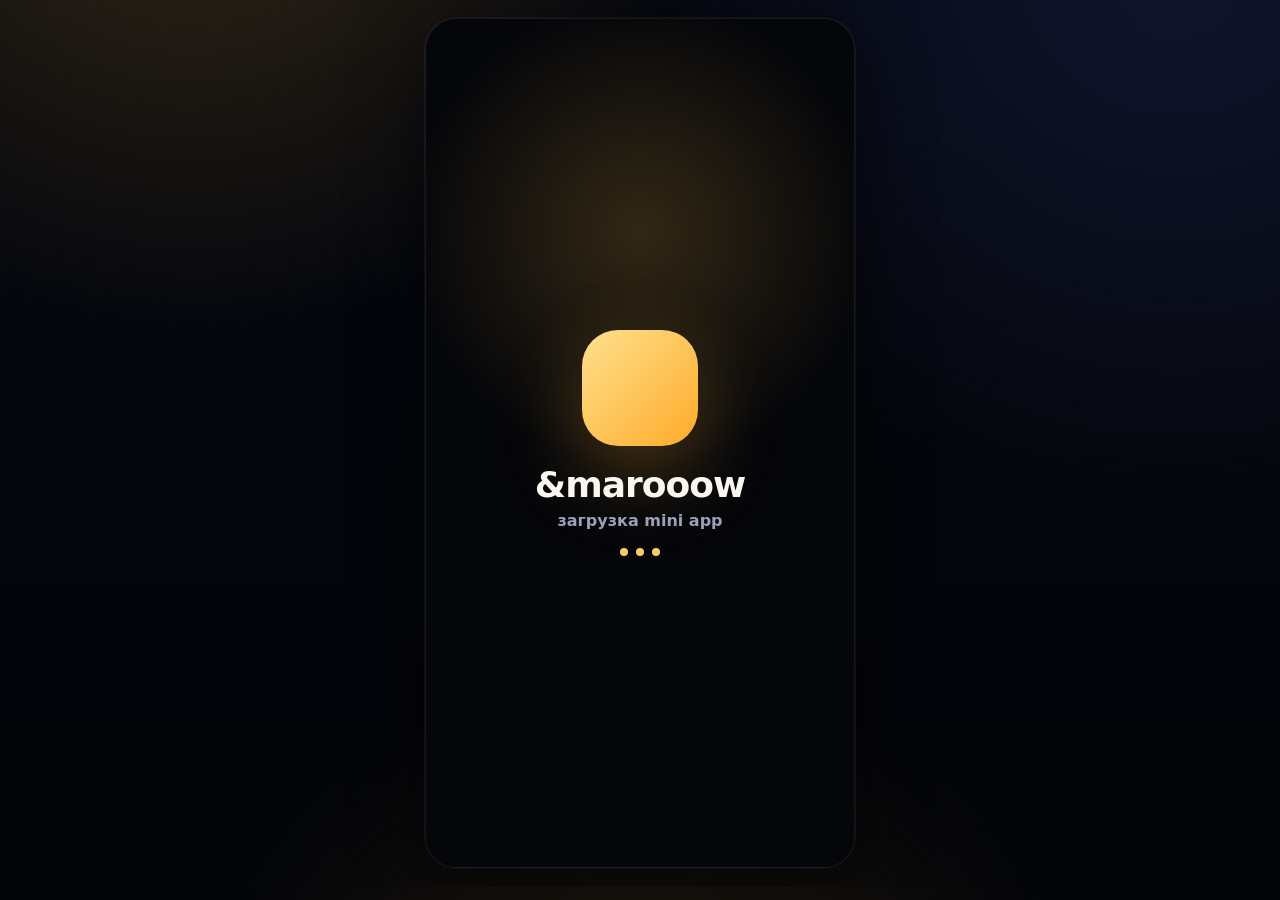
==== commit cbe88aee: "Add files via upload" ====
--- a/app/webapp/static/index.html
+++ b/app/webapp/static/index.html
@@ -1,227 +1,132 @@
 <!doctype html>
 <html lang="ru">
 <head>
-  <meta charset="utf-8" />
-  <meta name="viewport" content="width=device-width, initial-scale=1, maximum-scale=1, viewport-fit=cover" />
-  <meta name="theme-color" content="#07080d" />
-  <title>&marooow Mini App</title>
-  <style>
-    :root{
-      --bg:#07080d;
-      --bg2:#0b0d14;
-      --card:#11141f;
-      --card2:#151925;
-      --soft:#1a1f2d;
-      --line:rgba(255,255,255,.075);
-      --line2:rgba(255,202,97,.22);
-      --text:#f7f3e8;
-      --muted:#9aa1b5;
-      --muted2:#687086;
-      --gold:#ffc857;
-      --gold2:#ff9f2f;
-      --purple:#9b5cff;
-      --blue:#38bdf8;
-      --green:#34d399;
-      --red:#fb7185;
-      --shadow:0 18px 50px rgba(0,0,0,.48);
-      --radius:26px;
-      --nav-h:86px;
-      --safe-bottom:env(safe-area-inset-bottom,0px);
-      font-family: Inter, ui-sans-serif, system-ui, -apple-system, BlinkMacSystemFont, "Segoe UI", Arial, sans-serif;
-    }
-
-    *{box-sizing:border-box;-webkit-tap-highlight-color:transparent}
-    html,body{margin:0;width:100%;min-height:100%;background:var(--bg);color:var(--text);overflow:hidden}
-    body{display:flex;justify-content:center;align-items:stretch}
-    button,input{font:inherit;color:inherit}
-    button{border:0;cursor:pointer;background:none}
-
-    .app{
-      position:relative;
-      width:100%;
-      max-width:440px;
-      min-height:100svh;
-      max-height:100svh;
-      overflow:hidden;
-      background:
-        radial-gradient(900px 440px at 50% -110px, rgba(255,198,79,.16), transparent 62%),
-        radial-gradient(640px 360px at 115% 20%, rgba(136,92,255,.13), transparent 60%),
-        linear-gradient(180deg,#090a10 0%, #05060a 100%);
-    }
-    @media (min-width:720px){
-      body{background:#0b0d13}
-      .app{max-width:420px;min-height:720px;max-height:min(920px,100svh);margin:auto;border:1px solid rgba(255,255,255,.08);border-radius:28px;box-shadow:0 32px 100px rgba(0,0,0,.72)}
-    }
-
-    .noise{position:absolute;inset:0;pointer-events:none;opacity:.22;background-image:url("data:image/svg+xml,%3Csvg xmlns='http://www.w3.org/2000/svg' width='120' height='120'%3E%3Cfilter id='n'%3E%3CfeTurbulence type='fractalNoise' baseFrequency='.75' numOctaves='3' stitchTiles='stitch'/%3E%3C/filter%3E%3Crect width='120' height='120' filter='url(%23n)' opacity='.18'/%3E%3C/svg%3E")}
-    .glow{position:absolute;border-radius:999px;filter:blur(28px);opacity:.55;pointer-events:none;animation:float 7s ease-in-out infinite}
-    .g1{width:180px;height:180px;right:-80px;top:64px;background:rgba(255,188,66,.22)}
-    .g2{width:150px;height:150px;left:-72px;top:280px;background:rgba(124,92,255,.18);animation-delay:-2s}
-    .g3{width:160px;height:160px;right:-76px;bottom:120px;background:rgba(56,189,248,.11);animation-delay:-4s}
-    @keyframes float{50%{transform:translate3d(0,18px,0) scale(1.05)}}
-
-    .screen{position:relative;z-index:2;height:100svh;max-height:inherit;overflow:auto;padding:18px 16px calc(var(--nav-h) + var(--safe-bottom) + 18px);scrollbar-width:none}
-    .screen::-webkit-scrollbar{display:none}
-
-    .splash{position:absolute;z-index:40;inset:0;display:grid;place-items:center;background:
-      radial-gradient(360px 240px at 50% 42%,rgba(255,191,73,.18),transparent 70%),
-      linear-gradient(180deg,#08090e,#05060a);transition:.55s cubic-bezier(.2,.9,.2,1);}
-    .splash.hide{opacity:0;transform:scale(1.03);pointer-events:none}
-    .splash-card{text-align:center;animation:pop .7s cubic-bezier(.17,.88,.32,1.25)}
-    .logo-orb{width:118px;height:118px;margin:0 auto 18px;border-radius:34px;background:
-      radial-gradient(circle at 28% 22%, #fff7c8 0 7%, transparent 8%),
-      linear-gradient(145deg,#ffd56a,#c87915 55%,#5d3309);box-shadow:0 0 0 1px rgba(255,255,255,.16) inset,0 22px 60px rgba(255,178,45,.26);display:grid;place-items:center;transform:rotate(-8deg);}
-    .logo-orb svg{width:68px;height:68px;color:#15100a;filter:drop-shadow(0 2px 0 rgba(255,255,255,.18))}
-    .splash-title{font-size:40px;font-weight:950;letter-spacing:-1.6px;background:linear-gradient(180deg,#fff3cd,#ffba42 64%,#b86a16);-webkit-background-clip:text;color:transparent;text-shadow:0 18px 50px rgba(255,177,47,.18)}
-    .splash-sub{margin-top:6px;color:var(--muted);font-weight:700}.loader{width:156px;height:7px;margin:26px auto 0;border-radius:99px;background:#171b25;overflow:hidden;border:1px solid rgba(255,255,255,.08)}
-    .loader span{display:block;width:42%;height:100%;border-radius:inherit;background:linear-gradient(90deg,#ffda7a,#ff9f2f);animation:load 1.15s ease-in-out infinite}
-    @keyframes load{0%{transform:translateX(-110%)}100%{transform:translateX(260%)}}@keyframes pop{from{opacity:0;transform:translateY(18px) scale(.96)}to{opacity:1;transform:none}}
-
-    .top{display:flex;align-items:center;gap:12px;margin:6px 0 18px;animation:fadeUp .45s ease both}.brand-mark{width:48px;height:48px;border-radius:16px;background:linear-gradient(145deg,#ffd66f,#b87418);display:grid;place-items:center;box-shadow:0 12px 26px rgba(255,177,47,.22)}.brand-mark svg{width:28px;height:28px;color:#15100a}.brand-title{font-size:24px;font-weight:950;letter-spacing:-.8px}.brand-sub{font-size:12px;color:var(--muted);font-weight:750;margin-top:1px}.top-spacer{flex:1}.pill{height:38px;padding:0 12px;border-radius:999px;background:#121620;border:1px solid rgba(255,255,255,.08);display:inline-flex;align-items:center;gap:8px;font-weight:900;font-size:13px;box-shadow:0 8px 20px rgba(0,0,0,.18)}.pill.gold{border-color:rgba(255,200,87,.25);color:#ffdd8d}.pill svg{width:17px;height:17px}.mini-plus{width:18px;height:18px;border-radius:999px;background:rgba(255,200,87,.17);display:grid;place-items:center;color:var(--gold)}
-
-    .hero{position:relative;min-height:226px;border-radius:30px;padding:24px;overflow:hidden;background:
-      radial-gradient(240px 180px at 78% 42%,rgba(255,187,51,.34),transparent 70%),
-      linear-gradient(135deg,#151a29,#11131b 60%,#21180d);border:1px solid rgba(255,255,255,.09);box-shadow:var(--shadow);animation:fadeUp .55s .06s ease both}.hero:before{content:"";position:absolute;inset:-1px;background:linear-gradient(120deg,rgba(255,255,255,.12),transparent 35%,rgba(255,200,87,.19));opacity:.7;pointer-events:none}.hero h1{position:relative;margin:0;font-size:34px;line-height:.96;font-weight:980;letter-spacing:-1.4px;max-width:210px}.hero p{position:relative;margin:14px 0 18px;max-width:220px;color:#cfd4e3;line-height:1.45;font-weight:650}.hero-art{position:absolute;right:18px;bottom:18px;width:138px;height:138px;border-radius:38px;background:radial-gradient(circle at 38% 32%,#fff5c7 0 6%,transparent 7%),linear-gradient(145deg,#ffd56d,#f6a526 58%,#8b4d10);display:grid;place-items:center;box-shadow:0 0 0 1px rgba(255,255,255,.15) inset,0 30px 80px rgba(255,157,31,.28);animation:heroFloat 4.8s ease-in-out infinite}.hero-art svg{width:82px;height:82px;color:white;filter:drop-shadow(0 8px 10px rgba(0,0,0,.22))}@keyframes heroFloat{50%{transform:translateY(-8px) rotate(2deg)}}.cta{position:relative;height:42px;padding:0 16px;border-radius:999px;background:rgba(255,200,87,.12);border:1px solid rgba(255,200,87,.35);color:#ffdd8d;font-weight:950;display:inline-flex;align-items:center;gap:8px}.cta svg{width:16px;height:16px}
-
-    .grid{display:grid;grid-template-columns:1fr 1fr;gap:12px;margin-top:14px}.card{position:relative;min-height:142px;border-radius:24px;background:linear-gradient(145deg,#121620,#0f121b);border:1px solid rgba(255,255,255,.08);padding:18px;overflow:hidden;box-shadow:0 16px 36px rgba(0,0,0,.28);animation:fadeUp .55s ease both;transition:transform .18s ease,border-color .18s ease,background .18s ease}.card:active,.top-btn:active,.pay-row:active{transform:scale(.975)}.card:after{content:"";position:absolute;width:120px;height:120px;right:-50px;top:-50px;border-radius:50%;background:rgba(255,200,87,.08);filter:blur(4px)}.card .icon{width:58px;height:58px;border-radius:20px;background:linear-gradient(145deg,#222738,#151925);border:1px solid rgba(255,255,255,.08);display:grid;place-items:center;color:#f8d97b;box-shadow:0 14px 34px rgba(0,0,0,.28)}.card .icon svg{width:31px;height:31px}.card h3{margin:14px 0 4px;font-size:15px}.card p{margin:0;color:var(--muted);font-size:12px;font-weight:650}.card.wide{grid-column:1/-1;min-height:auto}.section-title{font-size:18px;font-weight:950;margin:20px 0 10px;letter-spacing:-.4px}
-
-    .game-card{min-height:168px;border-radius:26px;padding:18px;background:linear-gradient(135deg,#18233a,#11131b);border:1px solid rgba(255,255,255,.08);position:relative;overflow:hidden}.game-card.red{background:linear-gradient(135deg,#2a1518,#151720)}.game-card h3{font-size:20px;margin:0 0 6px}.badge{display:inline-flex;height:30px;padding:0 10px;align-items:center;gap:6px;border-radius:999px;background:rgba(255,255,255,.07);border:1px solid rgba(255,255,255,.08);font-weight:850;color:#dfe4f2;font-size:12px}
-
-    .profile{border-radius:28px;padding:20px;background:linear-gradient(180deg,#131722,#0f1119);border:1px solid rgba(255,255,255,.08);box-shadow:var(--shadow)}.avatar{width:86px;height:86px;border-radius:30px;background:linear-gradient(145deg,#22283a,#121620);border:1px solid rgba(255,255,255,.1);display:grid;place-items:center;overflow:hidden;margin:auto}.avatar img{width:100%;height:100%;object-fit:cover}.avatar svg{width:44px;height:44px;color:#cbd1df}.center{text-align:center}.stat-row{display:grid;grid-template-columns:1fr 1fr;gap:10px;margin-top:16px}.stat{border-radius:18px;padding:14px;background:#0d1018;border:1px solid rgba(255,255,255,.075)}.stat b{display:block;font-size:20px;color:#ffda78}.stat span{font-size:12px;color:var(--muted);font-weight:750}
-
-    .nav{position:absolute;z-index:20;left:0;right:0;bottom:0;height:calc(var(--nav-h) + var(--safe-bottom));padding:10px 14px calc(10px + var(--safe-bottom));background:rgba(6,7,11,.94);border-top:1px solid rgba(255,255,255,.075);backdrop-filter:blur(18px);display:grid;grid-template-columns:repeat(5,1fr);gap:4px}.nav button{border-radius:18px;color:#8d94a8;font-size:11px;font-weight:850;display:flex;flex-direction:column;align-items:center;justify-content:center;gap:5px;transition:.18s}.nav svg{width:23px;height:23px}.nav button.active{color:#ffce64;background:linear-gradient(180deg,rgba(255,200,87,.14),rgba(255,200,87,.02));box-shadow:0 0 0 1px rgba(255,200,87,.42) inset}.nav button:active{transform:translateY(2px)}
-
-    .modal{position:absolute;z-index:30;inset:0;display:none;align-items:flex-end;background:rgba(0,0,0,.58);backdrop-filter:blur(8px)}.modal.show{display:flex}.sheet{width:100%;max-height:86svh;overflow:auto;border-radius:30px 30px 0 0;background:#11131a;border:1px solid rgba(255,255,255,.09);box-shadow:0 -30px 80px rgba(0,0,0,.55);padding:18px 14px calc(18px + var(--safe-bottom));animation:sheetUp .28s cubic-bezier(.2,.9,.2,1)}@keyframes sheetUp{from{transform:translateY(40px);opacity:0}to{transform:none;opacity:1}}.sheet-head{display:flex;align-items:center;gap:12px;margin-bottom:14px}.sheet-title{font-size:24px;font-weight:950;letter-spacing:-.8px}.close{margin-left:auto;width:44px;height:44px;border-radius:50%;background:#1b1f2b;display:grid;place-items:center;color:#fff}.tabs{display:grid;grid-template-columns:repeat(4,1fr);gap:8px;margin:10px 0 12px}.tab{height:42px;border-radius:14px;border:1px solid rgba(255,255,255,.08);background:#151925;color:#d8deee;font-weight:900;font-size:12px;display:flex;align-items:center;justify-content:center;gap:7px}.tab.active{border-color:#fff;background:#1b2030;color:#fff}.tab svg{width:16px;height:16px}.promo{width:100%;height:50px;border-radius:16px;border:1px solid rgba(255,255,255,.08);background:#0d1017;padding:0 14px;margin-bottom:12px;outline:none;font-weight:750}.pay-list{display:grid;gap:10px}.pay-row{width:100%;min-height:68px;border-radius:20px;background:#151922;border:1px solid rgba(255,255,255,.08);padding:12px;display:flex;align-items:center;gap:12px;text-align:left;transition:.18s}.pay-icon{width:42px;height:42px;display:grid;place-items:center;color:#ffcf64;flex:0 0 auto}.pay-icon svg{width:28px;height:28px}.pay-main{flex:1}.pay-title{font-weight:950}.pay-sub{font-size:12px;color:var(--muted);font-weight:700;margin-top:2px}.radio{width:22px;height:22px;border-radius:50%;border:1px solid #555e72}.pay-row.selected{border-color:#ffcf64;background:linear-gradient(135deg,rgba(255,200,87,.12),#151922)}.pay-row.selected .radio{border:6px solid #ffcf64}.confirm{width:100%;height:54px;margin-top:12px;border-radius:17px;background:linear-gradient(180deg,#ffdc82,#f5a932);color:#17100a;font-weight:1000;font-size:15px;box-shadow:0 16px 34px rgba(255,177,47,.25)}.confirm:disabled{filter:grayscale(.8);opacity:.5;box-shadow:none}.status{position:absolute;z-index:50;inset:0;display:none;place-items:center;background:rgba(0,0,0,.58);backdrop-filter:blur(8px);padding:22px}.status.show{display:grid}.status-card{width:100%;max-width:330px;border-radius:30px;background:#151925;border:1px solid rgba(255,255,255,.1);padding:28px 22px;text-align:center;box-shadow:var(--shadow);animation:pop .35s ease}.status-icon{width:86px;height:86px;border-radius:28px;margin:auto;display:grid;place-items:center}.status-icon.ok{background:linear-gradient(145deg,#78f4b5,#11a967)}.status-icon.bad{background:linear-gradient(145deg,#ff8fa4,#e11d48)}.status-icon.wait{background:linear-gradient(145deg,#ffe29a,#f59e0b)}.status-icon svg{width:42px;height:42px;color:white}.status h2{margin:18px 0 8px}.status p{margin:0;color:#cbd1df;line-height:1.45}.status button{margin-top:20px;width:100%;height:50px;border-radius:16px;background:linear-gradient(180deg,#ffdc82,#f5a932);color:#15100a;font-weight:1000}
-
-    .hidden{display:none!important}@keyframes fadeUp{from{opacity:0;transform:translateY(14px)}to{opacity:1;transform:none}}
-  </style>
+<meta charset="utf-8" />
+<meta name="viewport" content="width=device-width, initial-scale=1, viewport-fit=cover, user-scalable=no" />
+<meta name="theme-color" content="#05060a" />
+<title>&marooow Mini App</title>
+<script src="https://telegram.org/js/telegram-web-app.js"></script>
+<style>
+:root{
+  --bg:#05060a; --bg2:#080a12; --panel:#0e1019; --panel2:#141724; --panel3:#191d2c;
+  --line:rgba(255,255,255,.075); --line2:rgba(255,201,92,.24);
+  --text:#f8f6ef; --muted:#9aa1b8; --soft:#c9cfdf;
+  --gold:#ffcc66; --gold2:#ffae2f; --gold3:#7d5214; --green:#44e39a; --red:#ff4f6d;
+  --blue:#44c9ff; --violet:#8d5cff; --shadow:0 24px 80px rgba(0,0,0,.55);
+  --radius:28px; --nav:86px; --max:430px;
+}
+*{box-sizing:border-box;-webkit-tap-highlight-color:transparent}
+html,body{margin:0;min-height:100%;background:var(--bg);color:var(--text);font-family:Inter,system-ui,-apple-system,BlinkMacSystemFont,"Segoe UI",Arial,sans-serif;overflow-x:hidden}
+button,input{font:inherit;color:inherit}button{border:0;background:none;cursor:pointer}a{color:inherit;text-decoration:none}
+body:before{content:"";position:fixed;inset:-20%;background:radial-gradient(circle at 25% 0%,rgba(255,185,55,.18),transparent 28%),radial-gradient(circle at 80% 12%,rgba(86,115,255,.13),transparent 30%),radial-gradient(circle at 50% 105%,rgba(255,174,47,.12),transparent 30%),linear-gradient(180deg,#060810,#030407);pointer-events:none}
+.app{position:relative;width:100%;max-width:var(--max);min-height:100svh;margin:0 auto;background:linear-gradient(180deg,#080a11 0%,#05060a 45%,#030408 100%);overflow:hidden;box-shadow:0 0 0 1px rgba(255,255,255,.04),0 18px 70px rgba(0,0,0,.55)}
+@media (min-width:560px){body{display:grid;place-items:center;padding:18px}.app{min-height:min(850px,calc(100svh - 36px));max-height:min(850px,calc(100svh - 36px));border-radius:32px;border:1px solid rgba(255,255,255,.08)}}
+.noise{position:absolute;inset:0;pointer-events:none;opacity:.23;background-image:url("data:image/svg+xml,%3Csvg xmlns='http://www.w3.org/2000/svg' width='90' height='90'%3E%3Cfilter id='n'%3E%3CfeTurbulence baseFrequency='.85' numOctaves='2' stitchTiles='stitch'/%3E%3C/filter%3E%3Crect width='90' height='90' filter='url(%23n)' opacity='.22'/%3E%3C/svg%3E");mix-blend-mode:soft-light}
+.glow{position:absolute;border-radius:999px;filter:blur(48px);opacity:.34;pointer-events:none;animation:float 7s ease-in-out infinite}.g1{width:210px;height:210px;background:#ffb232;right:-80px;top:64px}.g2{width:170px;height:170px;background:#7e57ff;left:-70px;top:280px;animation-delay:-2s}.g3{width:180px;height:180px;background:#00b8ff;right:-80px;bottom:110px;animation-delay:-4s}@keyframes float{50%{transform:translate3d(0,18px,0) scale(1.05)}}
+.screen{position:relative;z-index:1;min-height:100svh;padding:18px 16px calc(var(--nav) + 18px);animation:fadeUp .5s cubic-bezier(.2,.8,.2,1)}
+@media (min-width:560px){.screen{min-height:min(850px,calc(100svh - 36px));max-height:min(850px,calc(100svh - 36px));overflow:auto;padding-bottom:calc(var(--nav) + 18px)}.screen::-webkit-scrollbar{width:0}}
+@keyframes fadeUp{from{opacity:0;transform:translateY(14px)}to{opacity:1;transform:none}}
+.top{display:flex;align-items:center;justify-content:space-between;gap:10px;margin-bottom:18px}.brand{display:flex;align-items:center;gap:12px;min-width:0}.brand-mark{width:40px;height:40px;border-radius:16px;display:grid;place-items:center;background:linear-gradient(135deg,#ffd978,#8b5b14);box-shadow:0 12px 30px rgba(255,179,47,.24)}.brand-text b{display:block;font-size:24px;letter-spacing:-.8px;line-height:1}.brand-text span{display:block;color:var(--muted);font-weight:700;font-size:12px;margin-top:3px}.pills{display:flex;align-items:center;gap:8px}.pill{height:38px;border-radius:999px;padding:0 12px;display:flex;align-items:center;gap:8px;background:#10131d;border:1px solid var(--line);font-weight:900;font-size:13px;white-space:nowrap;box-shadow:inset 0 1px rgba(255,255,255,.04)}.pill.gold{border-color:var(--line2);color:#ffe6ad;background:linear-gradient(180deg,#1a1720,#0d1018)}.icon{width:20px;height:20px;display:inline-block;vertical-align:middle}.icon svg{display:block;width:100%;height:100%}.i-gold{color:var(--gold)}.i-muted{color:#aeb5c9}.btn{height:48px;border-radius:18px;padding:0 18px;font-weight:1000;background:linear-gradient(180deg,#ffe08a,#ffb333);color:#17110a;box-shadow:0 12px 28px rgba(255,179,47,.22),inset 0 1px rgba(255,255,255,.45);transition:.18s transform,.18s filter}.btn:active{transform:scale(.97)}.btn.dark{background:#11141f;color:var(--text);border:1px solid var(--line);box-shadow:none}.btn.ghost{background:transparent;color:#ffd98b;border:1px solid var(--line2);box-shadow:none}.btn:disabled{opacity:.42;filter:grayscale(1);box-shadow:none;cursor:not-allowed}
+.hero{position:relative;overflow:hidden;border-radius:32px;padding:26px 22px;min-height:232px;background:linear-gradient(135deg,#141927 0%,#10131c 45%,#30220e 100%);border:1px solid rgba(255,255,255,.08);box-shadow:var(--shadow);isolation:isolate}.hero:before{content:"";position:absolute;inset:-60px -70px auto auto;width:260px;height:260px;border-radius:999px;background:radial-gradient(circle,#ffbd42,transparent 62%);opacity:.48}.hero:after{content:"";position:absolute;right:-70px;bottom:-84px;width:240px;height:240px;border-radius:42px;background:linear-gradient(135deg,rgba(255,217,125,.9),rgba(255,143,21,.75));filter:blur(.1px);transform:rotate(12deg);opacity:.93;z-index:-1}.hero h1{font-size:33px;line-height:.98;margin:0 0 10px;letter-spacing:-1.2px}.hero p{margin:0;color:#dfe3f0;font-weight:700;line-height:1.45;font-size:15px;max-width:220px}.hero-actions{display:flex;gap:10px;margin-top:20px;align-items:center}.case-3d{position:absolute;right:22px;bottom:24px;width:130px;height:112px;filter:drop-shadow(0 26px 34px rgba(0,0,0,.4));animation:caseFloat 3.8s ease-in-out infinite}.case-3d svg{width:100%;height:100%}@keyframes caseFloat{50%{transform:translateY(-8px)}}
+.stats{display:grid;grid-template-columns:1fr 1fr;gap:12px;margin-top:14px}.stat{border-radius:24px;padding:16px;background:linear-gradient(180deg,#11141f,#090b11);border:1px solid var(--line);min-height:112px;position:relative;overflow:hidden}.stat:before{content:"";position:absolute;inset:auto -40px -50px auto;width:120px;height:120px;border-radius:999px;background:rgba(255,190,74,.14);filter:blur(18px)}.stat .big{font-size:27px;font-weight:1000;letter-spacing:-.8px;margin-top:12px}.stat .label{color:var(--muted);font-weight:800;font-size:12px}.section{margin-top:20px}.section-head{display:flex;align-items:center;justify-content:space-between;margin:0 2px 12px}.section-head h2{margin:0;font-size:18px;letter-spacing:-.3px}.section-head span{font-size:12px;color:var(--muted);font-weight:800}.grid{display:grid;grid-template-columns:1fr 1fr;gap:12px}.card{position:relative;overflow:hidden;border-radius:26px;padding:17px;min-height:154px;background:linear-gradient(180deg,#111521,#090b11);border:1px solid var(--line);box-shadow:0 16px 40px rgba(0,0,0,.22);transition:.18s transform,.18s border-color}.card:active{transform:scale(.985)}.card.glint:before{content:"";position:absolute;inset:-40% auto auto -70%;height:230%;width:60%;background:linear-gradient(90deg,transparent,rgba(255,255,255,.12),transparent);transform:rotate(22deg);animation:shine 5s linear infinite}@keyframes shine{0%{left:-85%}45%,100%{left:130%}}.card h3{font-size:17px;margin:12px 0 5px}.card p{margin:0;color:var(--muted);font-weight:700;font-size:13px;line-height:1.35}.card .mini-icon{width:56px;height:56px;border-radius:22px;display:grid;place-items:center;background:linear-gradient(180deg,#1b2030,#11131d);border:1px solid rgba(255,255,255,.08);color:#ffd67d;box-shadow:inset 0 1px rgba(255,255,255,.05),0 12px 30px rgba(0,0,0,.25)}.wide{grid-column:1/-1;min-height:126px}.progress{height:12px;border-radius:999px;background:#11141e;overflow:hidden;border:1px solid var(--line);margin-top:12px}.progress div{height:100%;width:0;background:linear-gradient(90deg,#ffb234,#ffe18b);border-radius:999px;box-shadow:0 0 20px rgba(255,190,68,.45);transition:width .8s cubic-bezier(.2,.8,.2,1)}.list{display:grid;gap:10px}.row{display:flex;align-items:center;gap:12px;padding:13px;border-radius:20px;background:#0e111a;border:1px solid var(--line)}.row-main{min-width:0;flex:1}.row-main b{display:block;font-size:14px}.row-main span{display:block;color:var(--muted);font-size:12px;font-weight:700;margin-top:2px}.amounts{display:grid;gap:10px;margin-top:12px}.amount{display:flex;align-items:center;gap:12px;width:100%;padding:14px;border-radius:20px;background:#11141d;border:1px solid var(--line);transition:.18s}.amount.active{border-color:rgba(255,199,88,.75);box-shadow:0 0 0 3px rgba(255,193,76,.08)}.amount .radio{width:22px;height:22px;border-radius:999px;border:1px solid #545b70;margin-left:auto}.amount.active .radio{border:6px solid #ffcf6e}.profile-head{display:flex;align-items:center;gap:14px;padding:18px;border:1px solid var(--line);border-radius:28px;background:linear-gradient(180deg,#111521,#0b0d13)}.avatar{width:72px;height:72px;border-radius:26px;overflow:hidden;background:linear-gradient(135deg,#252a3e,#1b1428);display:grid;place-items:center;border:1px solid var(--line2)}.avatar img{width:100%;height:100%;object-fit:cover}.avatar svg{width:34px}.profile-name{font-size:22px;font-weight:1000;letter-spacing:-.5px}.profile-meta{color:var(--muted);font-weight:800;font-size:13px;margin-top:3px}.copybox{display:flex;gap:8px;margin-top:12px}.copybox input{min-width:0;flex:1;height:44px;border:1px solid var(--line);border-radius:16px;background:#0c0f16;color:#fff;padding:0 12px;font-weight:800}.copybox button{height:44px;border-radius:16px;padding:0 13px;background:#171b28;border:1px solid var(--line2);color:#ffd783;font-weight:900}.nav{position:absolute;z-index:10;left:0;right:0;bottom:0;height:var(--nav);display:grid;grid-template-columns:repeat(5,1fr);gap:2px;padding:10px 10px calc(10px + env(safe-area-inset-bottom));background:linear-gradient(180deg,rgba(5,6,10,.68),rgba(5,6,10,.96) 30%);backdrop-filter:blur(18px);border-top:1px solid var(--line)}@media (min-width:560px){.nav{border-radius:0 0 32px 32px}}.nav button{display:grid;place-items:center;align-content:center;gap:5px;border-radius:18px;color:#8d94aa;font-size:11px;font-weight:900}.nav button.active{color:#ffd479;background:linear-gradient(180deg,rgba(255,198,83,.12),rgba(255,198,83,.04));box-shadow:inset 0 0 0 1px rgba(255,206,94,.25)}.nav .icon{width:22px;height:22px}.sheet{position:absolute;z-index:40;inset:0;background:rgba(0,0,0,.62);backdrop-filter:blur(8px);display:none;align-items:flex-end}.sheet.show{display:flex}.sheet-card{width:100%;max-height:88%;overflow:auto;background:#10131b;border-radius:30px 30px 0 0;border:1px solid rgba(255,255,255,.08);box-shadow:0 -30px 100px rgba(0,0,0,.58);padding:20px 16px 16px;animation:sheetUp .28s cubic-bezier(.2,.8,.2,1)}@media (min-width:560px){.sheet{align-items:center;justify-content:center}.sheet-card{border-radius:30px;max-width:410px;max-height:760px}}@keyframes sheetUp{from{transform:translateY(40px);opacity:.4}to{transform:none;opacity:1}}.sheet-top{display:flex;justify-content:space-between;align-items:center;margin-bottom:14px}.sheet-top h2{margin:0;font-size:22px}.close{width:44px;height:44px;border-radius:18px;background:#1a1e2b;border:1px solid var(--line);display:grid;place-items:center}.tabs{display:grid;grid-template-columns:repeat(4,1fr);gap:8px;margin-bottom:12px}.tab{height:42px;border-radius:16px;border:1px solid var(--line);background:#121621;color:#c8cedc;font-weight:900;font-size:12px;display:flex;align-items:center;justify-content:center;gap:6px}.tab.active{border-color:#fff;color:#fff;background:#181c28}.promo{width:100%;height:48px;border-radius:16px;border:1px solid var(--line);background:#0b0e15;padding:0 14px;font-weight:800;color:#fff;outline:none}.note{border-radius:18px;padding:12px;background:#1a1520;border:1px solid rgba(255,198,83,.16);color:#dccaaa;font-weight:750;font-size:13px;line-height:1.35}.status{position:absolute;z-index:80;inset:0;display:none;place-items:center;background:rgba(0,0,0,.55);backdrop-filter:blur(12px);padding:18px}.status.show{display:grid}.status-card{width:min(340px,100%);border-radius:30px;background:#121622;border:1px solid var(--line);box-shadow:var(--shadow);text-align:center;padding:28px 22px;animation:pop .25s cubic-bezier(.2,.8,.2,1)}@keyframes pop{from{transform:scale(.92);opacity:.5}to{transform:none;opacity:1}}.status-mark{width:82px;height:82px;border-radius:28px;margin:0 auto 18px;display:grid;place-items:center}.status-mark.ok{background:linear-gradient(180deg,#47f0a5,#15b86d);box-shadow:0 18px 50px rgba(42,224,140,.25)}.status-mark.bad{background:linear-gradient(180deg,#ff7892,#ef365d);box-shadow:0 18px 50px rgba(255,72,104,.24)}.status-mark.wait{background:linear-gradient(180deg,#ffe08a,#ffae2f);box-shadow:0 18px 50px rgba(255,180,48,.24)}.status-card h2{margin:0 0 10px}.status-card p{margin:0 0 18px;color:#c5cad8;font-weight:700}.splash{position:absolute;z-index:100;inset:0;background:radial-gradient(circle at 50% 25%,rgba(255,191,69,.18),transparent 35%),#05060a;display:grid;place-items:center;transition:.45s opacity,.45s visibility}.splash.hide{opacity:0;visibility:hidden}.splash-inner{text-align:center}.loader-logo{width:116px;height:116px;border-radius:36px;margin:0 auto 18px;display:grid;place-items:center;background:linear-gradient(135deg,#ffe08e,#ffab29);box-shadow:0 28px 80px rgba(255,179,47,.28);animation:pulse 1.6s ease-in-out infinite}.loader-logo svg{width:62px;color:#090a10}.splash h1{font-size:36px;margin:0 0 6px;letter-spacing:-1px}.splash p{margin:0;color:var(--muted);font-weight:800}.dots{display:flex;justify-content:center;gap:8px;margin-top:18px}.dots i{width:8px;height:8px;border-radius:99px;background:#ffca65;animation:bounce 1s infinite}.dots i:nth-child(2){animation-delay:.12s}.dots i:nth-child(3){animation-delay:.24s}@keyframes pulse{50%{transform:translateY(-5px) scale(1.03)}}@keyframes bounce{50%{transform:translateY(-7px);opacity:.55}}.hide{display:none!important}.muted{color:var(--muted)}.version{position:absolute;right:16px;top:76px;color:#656b7c;font-size:10px;font-weight:800}.auth-warn{display:none;margin-top:12px;border-radius:18px;padding:12px;background:rgba(255,79,109,.1);border:1px solid rgba(255,79,109,.22);color:#ffd8de;font-weight:800;font-size:13px;line-height:1.35}.auth-warn.show{display:block}
+</style>
 </head>
 <body>
 <div class="app" id="app">
-  <div class="noise"></div><div class="glow g1"></div><div class="glow g2"></div><div class="glow g3"></div>
-  <div class="splash" id="splash"><div class="splash-card"><div class="logo-orb" data-icon="gift"></div><div class="splash-title">marooow</div><div class="splash-sub">loading mini app</div><div class="loader"><span></span></div></div></div>
+  <div class="noise"></div><div class="glow g1"></div><div class="glow g2"></div><div class="glow g3"></div><div class="version">UI v10</div>
   <main class="screen" id="screen"></main>
   <nav class="nav" id="nav"></nav>
-  <section class="modal" id="topupModal"><div class="sheet"><div class="sheet-head"><div class="sheet-title">Пополнение</div><button class="close" data-close><span data-icon="x"></span></button></div><div class="tabs" id="payTabs"></div><input class="promo" placeholder="Промокод" id="promo"/><div class="pay-list" id="payList"></div><button class="confirm" id="confirmPay" disabled>Подтвердить</button></div></section>
-  <section class="status" id="status"><div class="status-card"><div class="status-icon" id="statusIcon"></div><h2 id="statusTitle"></h2><p id="statusText"></p><button id="statusBtn">Понятно</button></div></section>
+  <div class="sheet" id="topupSheet"></div>
+  <div class="status" id="statusBox"></div>
+  <div class="splash" id="splash"><div class="splash-inner"><div class="loader-logo" id="loaderLogo"></div><h1>&marooow</h1><p>загрузка mini app</p><div class="dots"><i></i><i></i><i></i></div></div></div>
 </div>
 <script>
-(() => {
-  const API = location.origin;
-  const tg = window.Telegram?.WebApp;
-  try{ tg?.ready(); tg?.expand(); tg?.setHeaderColor?.('#07080d'); tg?.setBackgroundColor?.('#07080d'); }catch(e){}
-
-  const icons = {
-    gift:'<svg viewBox="0 0 24 24" fill="none" stroke="currentColor" stroke-width="2.2" stroke-linecap="round" stroke-linejoin="round"><path d="M20 12v8a1 1 0 0 1-1 1H5a1 1 0 0 1-1-1v-8"/><path d="M2 8h20v4H2z"/><path d="M12 21V8"/><path d="M12 8H7.5a2.5 2.5 0 1 1 2.1-3.86C10.5 5.4 12 8 12 8Z"/><path d="M12 8h4.5a2.5 2.5 0 1 0-2.1-3.86C13.5 5.4 12 8 12 8Z"/></svg>',
-    star:'<svg viewBox="0 0 24 24" fill="currentColor"><path d="M12 2.7 14.8 8.4l6.3.9-4.55 4.43 1.07 6.25L12 17.02 6.38 19.98l1.07-6.25L2.9 9.3l6.3-.9L12 2.7Z"/></svg>',
-    link:'<svg viewBox="0 0 24 24" fill="none" stroke="currentColor" stroke-width="2.2" stroke-linecap="round"><path d="M10.5 13.5 13.5 10.5"/><path d="M8.5 15.5l-1.3 1.3a4 4 0 0 1-5.7-5.7l3.1-3.1a4 4 0 0 1 5.7 0"/><path d="M15.5 8.5l1.3-1.3a4 4 0 0 1 5.7 5.7l-3.1 3.1a4 4 0 0 1-5.7 0"/></svg>',
-    bolt:'<svg viewBox="0 0 24 24" fill="currentColor"><path d="M13.2 2 4 13.2h7.1L10.8 22 20 10.8h-7.1L13.2 2Z"/></svg>',
-    game:'<svg viewBox="0 0 24 24" fill="none" stroke="currentColor" stroke-width="2"><rect x="3" y="8" width="18" height="10" rx="4"/><path d="M8 13h3M9.5 11.5v3M16 12h.01M18.5 14h.01"/></svg>',
-    diamond:'<svg viewBox="0 0 24 24" fill="currentColor"><path d="M6.5 3h11L22 8l-10 13L2 8l4.5-5Zm1 2-2.2 3h13.4L16.5 5h-9Z"/></svg>',
-    user:'<svg viewBox="0 0 24 24" fill="currentColor"><path d="M12 12a5 5 0 1 0 0-10 5 5 0 0 0 0 10Zm0 2c-5.2 0-9 2.6-9 6.1 0 1 .8 1.9 1.9 1.9h14.2c1.1 0 1.9-.8 1.9-1.9 0-3.5-3.8-6.1-9-6.1Z"/></svg>',
-    pass:'<svg viewBox="0 0 24 24" fill="none" stroke="currentColor" stroke-width="2"><path d="M8 4h11v16H8z"/><path d="M5 7h3M5 12h3M5 17h3"/><path d="M12 8h3M12 12h5M12 16h4"/></svg>',
-    ton:'<svg viewBox="0 0 24 24" fill="currentColor"><path d="M12 21 3 5.5C2.4 4.5 3.1 3.2 4.3 3.2h15.4c1.2 0 1.9 1.3 1.3 2.3L12 21Zm0-4.3 6.5-11.2h-13L12 16.7Z"/></svg>',
-    send:'<svg viewBox="0 0 24 24" fill="currentColor"><path d="M21.6 3.3 2.9 10.5c-1.3.5-1.3 1.3-.2 1.7l4.8 1.5 1.8 5.5c.2.7.4 1 .8 1s.6-.2 1-.5l2.4-2.3 5 3.7c.9.5 1.5.2 1.7-.9l3.1-14.7c.3-1.2-.5-1.7-1.7-1.2Z"/></svg>',
-    x:'<svg viewBox="0 0 24 24" fill="none" stroke="currentColor" stroke-width="2.4" stroke-linecap="round"><path d="M6 6l12 12M18 6 6 18"/></svg>',
-    check:'<svg viewBox="0 0 24 24" fill="none" stroke="currentColor" stroke-width="3" stroke-linecap="round" stroke-linejoin="round"><path d="m5 12 4 4L19 6"/></svg>',
-    clock:'<svg viewBox="0 0 24 24" fill="none" stroke="currentColor" stroke-width="2.3" stroke-linecap="round"><circle cx="12" cy="12" r="9"/><path d="M12 7v5l3 2"/></svg>'
-  };
-  const icon = name => `<span class="svg">${icons[name]||''}</span>`;
-  const qs = s => document.querySelector(s);
-  const screen = qs('#screen'), nav = qs('#nav');
-
-  let state = { tab:'bonus', payTab:'stars', selected:null, profile:null, gifts:[], winners:[], loading:true };
-  const tabs = [ ['bonus','Бонусы','gift'], ['pass','Пропуск','pass'], ['games','Игры','game'], ['cases','Кейсы','diamond'], ['profile','Профиль','user'] ];
-  const payTabs = [ ['stars','Stars','star'], ['ton','TON','ton'], ['send','Send','send'], ['gifts','Gifts','gift'] ];
-  const amounts = [30,100,200,500,1000,2500,5000];
-
-  function getUser(){
-    const u = tg?.initDataUnsafe?.user;
-    if(!u) return null;
-    return { id:u.id, username:u.username||'', first_name:u.first_name||'user', photo_url:u.photo_url||'' };
-  }
-
-  async function api(path, opts={}){
-    const headers = { 'Content-Type':'application/json', 'X-Telegram-Init-Data': tg?.initData || '' };
-    const r = await fetch(API+path, { ...opts, headers:{...headers,...(opts.headers||{})} });
-    if(!r.ok) throw new Error(await r.text().catch(()=>r.statusText));
-    return await r.json();
-  }
-
-  async function boot(){
-    const u = getUser();
-    if(!u){ state.profile = { balance:0, chance:3, user:null, demo:true }; setTimeout(()=>{ qs('#splash').classList.add('hide'); render(); showStatus('bad','Ошибка загрузки','Открой Mini App через Telegram-кнопку в боте.'); },650); return; }
-    try{
-      const prof = await api('/api/miniapp/profile').catch(()=>api('/api/profile')).catch(()=>null);
-      state.profile = prof || { balance:0, chance:3, user:u, demo:false };
-      state.profile.user = state.profile.user || u;
-      state.gifts = await api('/api/miniapp/gifts').catch(()=>api('/api/gifts')).catch(()=>({gifts:[]})).then(x=>x.gifts||[]);
-      state.winners = await api('/api/miniapp/winners').catch(()=>api('/api/winners')).catch(()=>({winners:[]})).then(x=>x.winners||[]);
-    }catch(e){ state.profile = { balance:0, chance:3, user:u, demo:false }; }
-    setTimeout(()=>{ qs('#splash').classList.add('hide'); render(); },700);
-  }
-
-  function top(){
-    const p=state.profile||{}; const u=p.user||getUser()||{};
-    return `<div class="top">
-      <div class="brand-mark">${icons.star}</div><div><div class="brand-title">&marooow</div><div class="brand-sub">подарки · кейсы · активность</div></div><div class="top-spacer"></div>
-      <button class="pill gold" onclick="window.app.copyRef()">${icon('link')} Реф.</button>
-      <button class="pill gold" onclick="window.app.openTopup()">${icon('star')} ${Math.floor(p.balance||0)} <span class="mini-plus">+</span></button>
-    </div>`;
-  }
-
-  function bonus(){return `${top()}<section class="hero"><h1>Ежедневные бонусы</h1><p>Забирай награды, прокачивай шанс и участвуй в дропах.</p><button class="cta" onclick="window.app.claimBonus()">${icon('bolt')} Шанс ${Number(state.profile?.chance||3).toFixed(1)}%</button><div class="hero-art">${icons.gift}</div></section><div class="grid"><button class="card" onclick="window.app.claimBonus()"><div class="icon">${icons.gift}</div><h3>Daily Bonus</h3><p>получить награду</p></button><button class="card" onclick="window.app.copyRef()"><div class="icon">${icons.link}</div><h3>Referral Boost</h3><p>повышай шанс</p></button><button class="card wide"><div class="badge">${icon('star')} Сегодня</div><h3>Активность</h3><p>Пиши комментарии под постами, получай шанс на подарки и усиливай профиль через рефералов.</p></button></div>`}
-  function pass(){return `${top()}<div class="section-title">Боевой пропуск</div><section class="hero"><h1>Season Pass</h1><p>Задания, уровни и будущие награды для активных участников.</p><button class="cta">${icon('clock')} скоро</button><div class="hero-art">${icons.pass}</div></section><div class="stat-row"><div class="stat"><b>0</b><span>Level</span></div><div class="stat"><b>253</b><span>EXP</span></div></div>`}
-  function games(){return `${top()}<div class="section-title">Мини-игры</div><div class="grid"><button class="game-card"><span class="badge">${icon('game')} event</span><h3>PLINKO</h3><p>Фановый режим для ивентов без ставок.</p></button><button class="game-card red"><span class="badge">${icon('bolt')} demo</span><h3>CRASH</h3><p>Демо-режим без реальных ставок.</p></button></div><button class="card wide"><h3>Важно</h3><p>Игры используются как фановые ивенты и не являются казино с выводом средств.</p></button>`}
-  function cases(){return `${top()}<section class="hero"><h1>Кейсы</h1><p>Красивые витрины для будущих промо-дропов и NFT-подарков.</p><button class="cta">${icon('diamond')} скоро</button><div class="hero-art">${icons.diamond}</div></section><div class="grid"><button class="card"><div class="icon">${icons.gift}</div><h3>Bear Case</h3><p>скоро</p></button><button class="card"><div class="icon">${icons.diamond}</div><h3>NFT Case</h3><p>скоро</p></button></div>`}
-  function profile(){const p=state.profile||{}, u=p.user||getUser()||{};return `${top()}<section class="profile center"><div class="avatar">${u.photo_url?`<img src="${u.photo_url}">`:icons.user}</div><h2>${u.username?'@'+u.username:(u.first_name||'user')}</h2><p class="brand-sub">ID ${u.id||'—'}</p><button class="confirm" onclick="window.app.openTopup()">Пополнить баланс</button><div class="stat-row"><div class="stat"><b>${Math.floor(p.balance||0)}</b><span>баланс</span></div><div class="stat"><b>${Number(p.chance||3).toFixed(1)}%</b><span>шанс</span></div></div></section><div class="section-title">Инвентарь</div><button class="card wide"><h3>Подарки</h3><p>${state.gifts.length?`Доступно: ${state.gifts.length}`:'Пока пусто. Выигранные подарки появятся здесь.'}</p></button>`}
-  function render(){
-    const map={bonus,pass,games,cases,profile};
-    screen.innerHTML = map[state.tab]();
-    nav.innerHTML = tabs.map(t=>`<button class="${state.tab===t[0]?'active':''}" data-tab="${t[0]}">${icons[t[2]]}<span>${t[1]}</span></button>`).join('');
-    document.querySelectorAll('[data-tab]').forEach(b=>b.onclick=()=>{state.tab=b.dataset.tab; render();});
-    paintIcons();
-  }
-  function paintIcons(){ document.querySelectorAll('[data-icon]').forEach(el=>el.innerHTML=icons[el.dataset.icon]||''); }
-
-  function renderPay(){
-    qs('#payTabs').innerHTML = payTabs.map(t=>`<button class="tab ${state.payTab===t[0]?'active':''}" data-paytab="${t[0]}">${icons[t[2]]}${t[1]}</button>`).join('');
-    document.querySelectorAll('[data-paytab]').forEach(b=>b.onclick=()=>{state.payTab=b.dataset.paytab;state.selected=null;renderPay();});
-    const list = qs('#payList');
-    if(state.payTab==='gifts'){
-      list.innerHTML = `<button class="card wide"><h3>Gifts</h3><p>Отправь Telegram Gift боту, и админ зачислит бонус после проверки.</p></button><button class="card wide"><h3>Мои подарки</h3><p>Пока ничего не найдено</p></button>`;
-      qs('#confirmPay').disabled=true; return;
-    }
-    list.innerHTML = amounts.map(a=>`<button class="pay-row ${state.selected===a?'selected':''}" data-amount="${a}"><div class="pay-icon">${icons.star}</div><div class="pay-main"><div class="pay-title">${a} звёзд</div><div class="pay-sub">${state.payTab==='stars'?'Telegram Stars':state.payTab==='ton'?`≈ ${(a/170).toFixed(2)} TON`:`≈ ${(a/170).toFixed(2)} SEND`}</div></div><div class="radio"></div></button>`).join('');
-    document.querySelectorAll('[data-amount]').forEach(b=>b.onclick=()=>{state.selected=Number(b.dataset.amount);renderPay();});
-    qs('#confirmPay').disabled=!state.selected;
-  }
-
-  async function pay(){
-    if(!state.selected) return;
-    showStatus('wait','Ожидаем оплату','Сейчас откроется окно оплаты. После подтверждения баланс обновится.');
-    try{
-      if(state.payTab==='stars'){
-        const res=await api('/api/miniapp/topup/stars',{method:'POST',body:JSON.stringify({amount:state.selected})}).catch(()=>api('/api/topup/stars',{method:'POST',body:JSON.stringify({amount:state.selected})}));
-        if(res.invoice_url) tg?.openInvoice ? tg.openInvoice(res.invoice_url,()=>{}) : location.href=res.invoice_url;
-        showStatus('ok','Счёт создан','Оплати invoice в Telegram. Баланс обновится после успешной оплаты.');
-      }else if(state.payTab==='ton'||state.payTab==='send'){
-        const res=await api('/api/miniapp/topup/ton',{method:'POST',body:JSON.stringify({amount_stars:state.selected,asset:state.payTab})}).catch(()=>({receiver:'UQBbT8RcqxyDMx_Qs0P6Dt-uluyePo10m93rNYF1lXiRM1Zp'}));
-        showStatus('wait','TON платёж','Отправь перевод на кошелёк. После проверки сумма появится на балансе.\n'+(res.receiver||''));
-      }
-    }catch(e){ showStatus('bad','Ошибка оплаты','Не удалось создать платёж. Попробуй ещё раз или напиши админу.'); }
-  }
-  function showStatus(kind,title,text){
-    const box=qs('#status'); qs('#statusIcon').className='status-icon '+(kind==='ok'?'ok':kind==='wait'?'wait':'bad'); qs('#statusIcon').innerHTML=icons[kind==='ok'?'check':kind==='wait'?'clock':'x']; qs('#statusTitle').textContent=title; qs('#statusText').textContent=text; box.classList.add('show');
-  }
-  window.app={
-    openTopup(){ qs('#topupModal').classList.add('show'); renderPay(); },
-    copyRef(){ const u=getUser(); const link=`https://t.me/marooowbot?start=ref_${u?.id||''}`; navigator.clipboard?.writeText(link); showStatus('ok','Ссылка скопирована','Отправь её другу. Активный друг повысит твой шанс.'); },
-    claimBonus(){ showStatus('ok','Бонус скоро','Ежедневные бонусы будут включены после запуска ивентов.'); }
-  };
-  qs('[data-close]').onclick=()=>qs('#topupModal').classList.remove('show'); qs('#statusBtn').onclick=()=>qs('#status').classList.remove('show'); qs('#confirmPay').onclick=pay;
-  boot();
-})();
+const tg = window.Telegram?.WebApp;
+try{tg?.ready?.();tg?.expand?.();tg?.setHeaderColor?.('#05060a');tg?.setBackgroundColor?.('#05060a')}catch(e){}
+const qs = new URLSearchParams(location.search);
+const DEV = qs.has('dev');
+const initData = tg?.initData || '';
+let state = {tab:'bonus', user:null, telegram:null, chance:null, ton:null, catalog:[], inventory:[], winners:[], leaderboard:{refs:[],activity:[]}, selectedAmount:null, topupMode:'stars', authOk:false};
+const $ = (s,p=document)=>p.querySelector(s);
+const screen = $('#screen'), nav = $('#nav'), sheet = $('#topupSheet'), statusBox = $('#statusBox');
+const svg = {
+ star:'<svg viewBox="0 0 24 24" fill="currentColor"><path d="M12 2.4l2.9 6 6.6.9-4.8 4.7 1.1 6.6L12 17.5 6.2 20.6 7.3 14 2.5 9.3l6.6-.9L12 2.4z"/></svg>',
+ gift:'<svg viewBox="0 0 24 24" fill="none"><path d="M4 10h16v10H4V10zM3 7h18v3H3V7zM12 7v13M7.5 7C5.7 7 5 5.8 5.3 4.8 5.8 3 8.6 3.5 12 7c3.4-3.5 6.2-4 6.7-2.2.3 1-.4 2.2-2.2 2.2" stroke="currentColor" stroke-width="1.8" stroke-linecap="round" stroke-linejoin="round"/></svg>',
+ link:'<svg viewBox="0 0 24 24" fill="none"><path d="M10 14a5 5 0 0 0 7.1 0l2-2a5 5 0 0 0-7.1-7.1l-1.1 1.1M14 10a5 5 0 0 0-7.1 0l-2 2A5 5 0 0 0 12 19.1l1.1-1.1" stroke="currentColor" stroke-width="2" stroke-linecap="round"/></svg>',
+ bolt:'<svg viewBox="0 0 24 24" fill="currentColor"><path d="M13 2L4 14h7l-1 8 10-13h-7l1-7z"/></svg>',
+ pass:'<svg viewBox="0 0 24 24" fill="none"><path d="M6 3h12v18l-6-3-6 3V3z" stroke="currentColor" stroke-width="2" stroke-linejoin="round"/><path d="M9 7h6M9 11h6" stroke="currentColor" stroke-width="2" stroke-linecap="round"/></svg>',
+ game:'<svg viewBox="0 0 24 24" fill="none"><path d="M7 10h10a4 4 0 0 1 3.8 2.8l.8 2.7a3 3 0 0 1-5 3l-1.8-1.8H9.2l-1.8 1.8a3 3 0 0 1-5-3l.8-2.7A4 4 0 0 1 7 10z" stroke="currentColor" stroke-width="1.8"/><path d="M8 13v3M6.5 14.5h3M15.5 14.5h.01M18 13.5h.01" stroke="currentColor" stroke-width="2" stroke-linecap="round"/></svg>',
+ diamond:'<svg viewBox="0 0 24 24" fill="none"><path d="M4 8l4-4h8l4 4-8 12L4 8z" stroke="currentColor" stroke-width="1.8" stroke-linejoin="round"/><path d="M8 4l4 16 4-16M4 8h16" stroke="currentColor" stroke-width="1.4"/></svg>',
+ user:'<svg viewBox="0 0 24 24" fill="none"><path d="M12 12a4 4 0 1 0 0-8 4 4 0 0 0 0 8zM4 21a8 8 0 0 1 16 0" stroke="currentColor" stroke-width="2" stroke-linecap="round"/></svg>',
+ ton:'<svg viewBox="0 0 24 24" fill="none"><path d="M4 5h16l-8 14L4 5z" fill="#35b9ff"/><path d="M7 7h10l-5 9-5-9z" stroke="white" stroke-width="1.5" stroke-linejoin="round"/></svg>',
+ send:'<svg viewBox="0 0 24 24" fill="none"><path d="M21 4L3 11l7 3 3 7 8-17z" fill="#45a9ff"/><path d="M10 14l4-4" stroke="white" stroke-width="1.7" stroke-linecap="round"/></svg>',
+ close:'<svg viewBox="0 0 24 24" fill="none"><path d="M6 6l12 12M18 6L6 18" stroke="currentColor" stroke-width="2.4" stroke-linecap="round"/></svg>',
+ check:'<svg viewBox="0 0 24 24" fill="none"><path d="M5 12.5l4 4L19 7" stroke="currentColor" stroke-width="3" stroke-linecap="round" stroke-linejoin="round"/></svg>',
+ cross:'<svg viewBox="0 0 24 24" fill="none"><path d="M7 7l10 10M17 7L7 17" stroke="currentColor" stroke-width="3" stroke-linecap="round"/></svg>',
+ copy:'<svg viewBox="0 0 24 24" fill="none"><path d="M8 8h12v12H8V8zM4 16V4h12" stroke="currentColor" stroke-width="2" stroke-linejoin="round"/></svg>',
+ case:'<svg viewBox="0 0 220 170" fill="none"><rect x="32" y="48" width="156" height="90" rx="18" fill="#11131a" stroke="#FFD06C" stroke-width="5"/><path d="M46 48V34c0-10 8-18 18-18h92c10 0 18 8 18 18v14" stroke="#FFD06C" stroke-width="10"/><path d="M32 80h156M72 48v90M148 48v90" stroke="#7a4f13" stroke-width="5"/><path d="M110 72l13 27 30 4-22 21 5 30-26-14-26 14 5-30-22-21 30-4 13-27z" fill="#FFD06C"/><rect x="88" y="86" width="44" height="28" rx="8" fill="#FFD06C"/><circle cx="110" cy="100" r="6" fill="#11131a"/></svg>'
+};
+function icon(name,cls=''){return `<span class="icon ${cls}">${svg[name]||svg.star}</span>`}
+function safe(v){return String(v??'').replace(/[&<>"']/g,m=>({"&":"&amp;","<":"&lt;",">":"&gt;","\"":"&quot;","'":"&#039;"}[m]))}
+async function api(path, body=null, method='POST'){
+  const opts = {method, headers:{'Content-Type':'application/json'}, cache:'no-store'};
+  if(method!=='GET') opts.body = JSON.stringify({initData, ...(body||{})});
+  const r = await fetch(path, opts); const data = await r.json().catch(()=>({ok:false,error:'bad_json'}));
+  if(!r.ok || data.ok===false) throw data; return data;
+}
+function toast(type,title,msg){statusBox.innerHTML=`<div class="status-card"><div class="status-mark ${type}">${icon(type==='ok'?'check':type==='bad'?'cross':'bolt')}</div><h2>${title}</h2><p>${msg||''}</p><button class="btn" onclick="closeStatus()">Понятно</button></div>`;statusBox.classList.add('show')}
+function closeStatus(){statusBox.classList.remove('show')}
+function fmt(n){return Number(n||0).toLocaleString('ru-RU')}
+function money(n){return Number(n||0).toLocaleString('ru-RU',{maximumFractionDigits:4})}
+function userName(){return state.telegram?.username ? '@'+state.telegram.username : (state.telegram?.first_name||'marooow')}
+function avatar(){const p=state.user?.photo_url||state.telegram?.photo_url;return p?`<img src="${safe(p)}" alt="avatar">`:icon('user','i-gold')}
+function renderShell(){
+  renderNav();
+  if(state.tab==='bonus') renderBonus();
+  if(state.tab==='pass') renderPass();
+  if(state.tab==='games') renderGames();
+  if(state.tab==='cases') renderCases();
+  if(state.tab==='profile') renderProfile();
+}
+function top(){return `<div class="top"><div class="brand"><div class="brand-mark">${icon('star')}</div><div class="brand-text"><b>&marooow</b><span>подарки · кейсы · активность</span></div></div><div class="pills"><button class="pill gold" onclick="copyRef()">${icon('link')} Реф.</button><button class="pill" onclick="openTopup()">${icon('star','i-gold')} ${fmt(state.user?.stars||0)} +</button></div></div>${!state.authOk?`<div class="auth-warn show">Профиль открыт в preview-режиме. Для пополнения и начислений открой Mini App через свежую кнопку /miniapp в боте.</div>`:''}`}
+function renderBonus(){
+  screen.innerHTML = top()+`<section class="hero"><h1>Ежедневные<br>бонусы</h1><p>Забирай награды, прокачивай шанс и участвуй в дропах.</p><div class="hero-actions"><button class="btn" onclick="claimDaily()">Забрать</button><button class="btn ghost" onclick="setTab('profile')">Профиль</button></div><div class="case-3d">${svg.case}</div></section><div class="stats"><div class="stat"><span class="label">Твой шанс</span><div class="big">${state.chance?.final||3}%</div><span class="label">база ${state.chance?.base||3}% + рефы ${state.chance?.bonus||0}%</span></div><div class="stat"><span class="label">Активность 7д</span><div class="big">${fmt(state.chance?.attempts_7d||0)}</div><span class="label">комментариев засчитано</span></div></div><section class="section"><div class="section-head"><h2>Быстрые действия</h2><span>обновлено</span></div><div class="grid"><button class="card glint" onclick="claimDaily()"><div class="mini-icon">${icon('gift')}</div><h3>Daily Bonus</h3><p>получить награду</p></button><button class="card" onclick="copyRef()"><div class="mini-icon">${icon('link')}</div><h3>Referral Boost</h3><p>повышай шанс</p></button><button class="card wide" onclick="openTopup()"><div class="mini-icon">${icon('star')}</div><h3>Пополнить баланс</h3><p>Stars / TON / Send / Gifts, красиво и безопасно</p></button></div></section>`;
+}
+function renderPass(){
+ const exp=state.user?.exp||0,next=state.user?.next_level_exp||10000,p=Math.min(100,Math.round(exp/next*100));
+ screen.innerHTML=top()+`<section class="hero"><h1>Battle Pass</h1><p>Уровни, активность, задания и недельный прогресс.</p><div class="hero-actions"><button class="btn" onclick="setTab('games')">Фарм EXP</button></div><div class="case-3d">${svg.pass}</div></section><section class="section"><div class="profile-head"><div class="avatar">${avatar()}</div><div><div class="profile-name">Level ${state.user?.level||1}</div><div class="profile-meta">${fmt(exp)} / ${fmt(next)} EXP</div><div class="progress"><div style="width:${p}%"></div></div></div></div></section><section class="section"><div class="grid"><div class="card"><div class="mini-icon">${icon('bolt')}</div><h3>Активность</h3><p>${fmt(state.chance?.attempts_7d||0)} действий за неделю</p></div><div class="card"><div class="mini-icon">${icon('gift')}</div><h3>Победы</h3><p>${fmt(state.user?.wins_count||0)} подарков</p></div></div></section>`;
+}
+function renderGames(){screen.innerHTML=top()+`<section class="section"><div class="section-head"><h2>Игры</h2><span>fan demo</span></div><div class="grid"><button class="card glint" onclick="play('plinko')"><div class="mini-icon">${icon('game')}</div><h3>PLINKO</h3><p>мини-игра для ивентов</p></button><button class="card" onclick="play('crash')"><div class="mini-icon">${icon('bolt')}</div><h3>CRASH</h3><p>демо-режим без ставок</p></button><button class="card wide" onclick="play('case-spin')"><div class="mini-icon">${icon('case')}</div><h3>Spin Case</h3><p>анимация кейса и EXP за активность</p></button></div></section><section class="section"><div class="note">Игры фановые/ивентовые: без казино, реальных ставок и вывода денег. Баланс используется для бонусов, кейсов и промо-логики проекта.</div></section>`}
+function renderCases(){screen.innerHTML=top()+`<section class="hero"><h1>Кейсы</h1><p>Витрины для ивентов, промо-дропов и будущих наград.</p><div class="hero-actions"><button class="btn" onclick="play('bear-case')">Открыть демо</button></div><div class="case-3d">${svg.case}</div></section><section class="section"><div class="grid"><button class="card glint" onclick="play('bear-case')"><div class="mini-icon">${icon('gift')}</div><h3>Bear Case</h3><p>event case</p></button><button class="card" onclick="loadGifts(true)"><div class="mini-icon">${icon('diamond')}</div><h3>NFT Gifts</h3><p>каталог подарков</p></button></div></section><section class="section" id="giftsPreview"></section>`}
+function renderProfile(){screen.innerHTML=top()+`<section class="section"><div class="profile-head"><div class="avatar">${avatar()}</div><div><div class="profile-name">${safe(userName())}</div><div class="profile-meta">ID ${state.user?.telegram_id||state.telegram?.id||'—'} · ${fmt(state.user?.stars||0)} stars</div></div></div><div class="copybox"><input readonly value="${safe(state.user?.ref_link||'Открой через Telegram, чтобы получить ссылку')}"><button onclick="copyRef()">${icon('copy')}</button></div></section><section class="section"><div class="grid"><div class="card"><div class="mini-icon">${icon('link')}</div><h3>${fmt(state.chance?.active_refs||0)}</h3><p>активных рефералов</p></div><div class="card"><div class="mini-icon">${icon('star')}</div><h3>+${state.chance?.bonus||0}%</h3><p>реф-бонус</p></div></div></section><section class="section"><div class="section-head"><h2>Инвентарь</h2><span>мои призы</span></div><div id="inventory" class="list"><div class="row"><div class="mini-icon">${icon('gift')}</div><div class="row-main"><b>Загрузка</b><span>проверяем подарки</span></div></div></div></section>`;loadInventory()}
+function renderNav(){const items=[['bonus','gift','Бонусы'],['pass','pass','Пропуск'],['games','game','Игры'],['cases','diamond','Кейсы'],['profile','user','Профиль']];nav.innerHTML=items.map(([id,ic,t])=>`<button class="${state.tab===id?'active':''}" onclick="setTab('${id}')">${icon(ic)}<span>${t}</span></button>`).join('')}
+function setTab(t){state.tab=t;renderShell();try{tg?.HapticFeedback?.selectionChanged?.()}catch(e){}}
+async function bootstrap(){
+ $('#loaderLogo').innerHTML=icon('star');
+ try{const me=await api('/api/me');state={...state,...me,authOk:true};}
+ catch(e){const u=tg?.initDataUnsafe?.user||{};state.telegram={id:u.id||0,username:u.username||'',first_name:u.first_name||'Guest',photo_url:u.photo_url};state.user={telegram_id:u.id||0,first_name:u.first_name||'Guest',username:u.username||'',photo_url:u.photo_url,stars:0,exp:0,level:1,next_level_exp:10000,wins_count:0,ref_link:''};state.chance={base:3,bonus:0,final:3,active_refs:0,pending_refs:0,attempts_7d:0,cap:3};state.ton={enabled:false,receiver:'',stars_per_ton:170,verified_mode:false};state.authOk:false;}
+ renderShell(); setTimeout(()=>$('#splash').classList.add('hide'),600); loadSideData();
+}
+async function loadSideData(){try{state.winners=(await fetch('/api/winners',{cache:'no-store'}).then(r=>r.json())).items||[]}catch(e){}try{state.leaderboard=await fetch('/api/leaderboard',{cache:'no-store'}).then(r=>r.json())}catch(e){}}
+async function claimDaily(){if(!state.authOk)return toast('bad','Нет авторизации','Открой Mini App через новую кнопку /miniapp в боте.');try{toast('wait','Проверяем','Начисляем ежедневный бонус...');const r=await api('/api/daily');closeStatus();toast('ok','Бонус получен',`+${r.stars_added} stars и +${r.exp_added} EXP`);await bootstrap()}catch(e){toast('bad','Не получилось',e.message||'Бонус пока недоступен')}}
+async function play(game){if(!state.authOk)return toast('bad','Нет авторизации','Открой Mini App через кнопку в боте.');try{toast('wait','Запуск','Крутим анимацию...');const r=await api('/api/play/demo',{game});closeStatus();toast('ok','Готово',`+${r.exp_added} EXP · очки ${r.demo_points}`);await bootstrap()}catch(e){toast('bad','Ошибка',e.message||'Попробуй позже')}}
+function openTopup(){state.selectedAmount=null;state.topupMode='stars';renderTopup();sheet.classList.add('show')}
+function closeSheet(){sheet.classList.remove('show')}
+function renderTopup(){const amounts=[30,100,200,500,1000,2500,5000];sheet.innerHTML=`<div class="sheet-card"><div class="sheet-top"><h2>Пополнение баланса</h2><button class="close" onclick="closeSheet()">${icon('close')}</button></div><div class="tabs">${['stars','ton','send','gifts'].map(m=>`<button class="tab ${state.topupMode===m?'active':''}" onclick="setTopupMode('${m}')">${icon(m==='stars'?'star':m==='ton'?'ton':m==='send'?'send':'gift')} ${m==='stars'?'Stars':m==='ton'?'TON':m==='send'?'Send':'Gifts'}</button>`).join('')}</div><input class="promo" placeholder="Промокод"><div id="topupBody"></div><button class="btn" style="width:100%;margin-top:12px" onclick="confirmTopup()" ${!state.selectedAmount?'disabled':''}>Подтвердить</button></div>`;renderTopupBody()}
+function setTopupMode(m){state.topupMode=m;state.selectedAmount=null;renderTopup()}
+function renderTopupBody(){const b=$('#topupBody'); if(state.topupMode==='gifts'){b.innerHTML='<div class="note">Отправь свой Telegram Gift проекту — после проверки админ начислит баланс вручную. Автоматический импорт личного инвентаря Telegram недоступен обычным ботам.</div>';return} if(state.topupMode==='send'){b.innerHTML='<div class="note">Send-оплата подготовлена визуально. Пока используй Stars или TON.</div>'+amountList([30,100,200,500,1000,2500]);return} if(state.topupMode==='ton'){b.innerHTML=`<div class="note">TON поступает на кошелёк проекта. После оплаты нажми проверку — если TonAPI подтвердит транзакцию, баланс начислится автоматически.</div>`+amountList([30,100,200,500,1000,2500,5000],true);return} b.innerHTML=amountList([30,100,200,500,1000,2500,5000])}
+function amountList(arr,ton=false){return `<div class="amounts">${arr.map(a=>`<button class="amount ${state.selectedAmount===a?'active':''}" onclick="selectAmount(${a})"><span class="mini-icon" style="width:44px;height:44px;border-radius:16px">${icon('star')}</span><span class="row-main"><b>${fmt(a)} звёзд</b><span>${ton?'≈ '+money(a/(state.ton?.stars_per_ton||170))+' TON':'Telegram Stars'}</span></span><span class="radio"></span></button>`).join('')}</div>`}
+function selectAmount(a){state.selectedAmount=a;renderTopup()}
+async function confirmTopup(){if(!state.authOk)return toast('bad','Нет авторизации','Открой через кнопку бота.'); if(!state.selectedAmount)return; if(state.topupMode==='stars')return payStars(); if(state.topupMode==='ton')return payTon(); toast('bad','Скоро','Этот способ сейчас в разработке')}
+async function payStars(){try{toast('wait','Создаём счёт','Сейчас откроется Telegram invoice.');const r=await api('/api/topup',{amount:state.selectedAmount});closeStatus(); if(tg?.openInvoice){tg.openInvoice(r.invoice_url, st=>{if(st==='paid')toast('ok','Оплата прошла','Баланс скоро обновится.');else toast('bad','Оплата не прошла','Счёт закрыт или отменён.')})}else location.href=r.invoice_url}catch(e){toast('bad','Ошибка оплаты',e.message||'Не удалось создать счёт')}}
+async function payTon(){try{toast('wait','Готовим TON оплату','Создаём уникальный платеж.');const r=await api('/api/ton/create',{stars_amount:state.selectedAmount});closeStatus();const link=`ton://transfer/${encodeURIComponent(r.address)}?amount=${encodeURIComponent(r.amount_nano)}&text=${encodeURIComponent(r.comment)}`;sheet.innerHTML=`<div class="sheet-card"><div class="sheet-top"><h2>TON оплата</h2><button class="close" onclick="closeSheet()">${icon('close')}</button></div><div class="note"><b>Сумма:</b> ${r.amount_ton} TON<br><b>Баланс:</b> ${fmt(r.stars_amount)} stars<br><b>Комментарий:</b> ${safe(r.comment)}</div><div class="copybox"><input readonly value="${safe(r.address)}"><button onclick="copyText('${safe(r.address)}')">${icon('copy')}</button></div><a class="btn" style="display:flex;align-items:center;justify-content:center;margin-top:12px" href="${link}">Открыть кошелёк</a><button class="btn dark" style="width:100%;margin-top:10px" onclick="checkTon(${r.deposit_id})">Проверить оплату</button></div>`}catch(e){toast('bad','TON ошибка',e.message||'Не удалось создать платёж')}}
+async function checkTon(id){try{toast('wait','Проверяем','Ищем транзакцию в сети TON.');const r=await api('/api/ton/confirm',{deposit_id:id});closeStatus(); if(r.status==='paid')toast('ok','Оплата прошла',`Начислено ${fmt(r.stars_added)} stars.`); else toast('wait','Ожидаем подтверждения',r.message||'Транзакция ещё индексируется.')}catch(e){toast('bad','Не найдено',e.message||'Платёж пока не подтверждён')}}
+function copyText(t){navigator.clipboard?.writeText(t);try{tg?.HapticFeedback?.notificationOccurred?.('success')}catch(e){}toast('ok','Скопировано','Данные сохранены в буфер обмена')}
+function copyRef(){const l=state.user?.ref_link;if(!l)return toast('bad','Нет ссылки','Открой Mini App через Telegram.');copyText(l)}
+async function loadInventory(){if(!state.authOk){$('#inventory').innerHTML='<div class="row"><div class="mini-icon">'+icon('gift')+'</div><div class="row-main"><b>Нет авторизации</b><span>открой через кнопку бота</span></div></div>';return}try{const r=await api('/api/inventory');const items=r.items||[];$('#inventory').innerHTML=items.length?items.map(x=>`<div class="row"><div class="mini-icon">${icon('gift')}</div><div class="row-main"><b>${safe(x.prize_name)}</b><span>${safe(x.status)} · ${safe(String(x.created_at).slice(0,10))}</span></div></div>`).join(''):'<div class="row"><div class="mini-icon">'+icon('gift')+'</div><div class="row-main"><b>Пусто</b><span>выигранные подарки появятся здесь</span></div></div>'}catch(e){}}
+async function loadGifts(scroll=false){try{const r=await fetch('/api/gift-catalog',{cache:'no-store'}).then(r=>r.json());const items=(r.items||[]).slice(0,8);const el=$('#giftsPreview');if(el)el.innerHTML=`<div class="section-head"><h2>Telegram Gifts</h2><span>каталог</span></div><div class="list">${items.map(g=>`<div class="row"><div class="mini-icon">${g.media_url?`<img src="${g.media_url}" style="width:38px;height:38px;object-fit:contain">`:icon('gift')}</div><div class="row-main"><b>${safe(g.id).slice(0,18)}...</b><span>${fmt(g.star_count)} stars · ${g.remaining_count??'∞'} осталось</span></div></div>`).join('')}</div>`; if(scroll)el?.scrollIntoView({behavior:'smooth'})}catch(e){toast('bad','Каталог недоступен','Telegram Gifts не загрузились')}}
+window.setTab=setTab;window.openTopup=openTopup;window.closeSheet=closeSheet;window.setTopupMode=setTopupMode;window.selectAmount=selectAmount;window.confirmTopup=confirmTopup;window.closeStatus=closeStatus;window.copyRef=copyRef;window.claimDaily=claimDaily;window.play=play;window.loadGifts=loadGifts;window.copyText=copyText;window.checkTon=checkTon;
+bootstrap();
 </script>
 </body>
 </html>
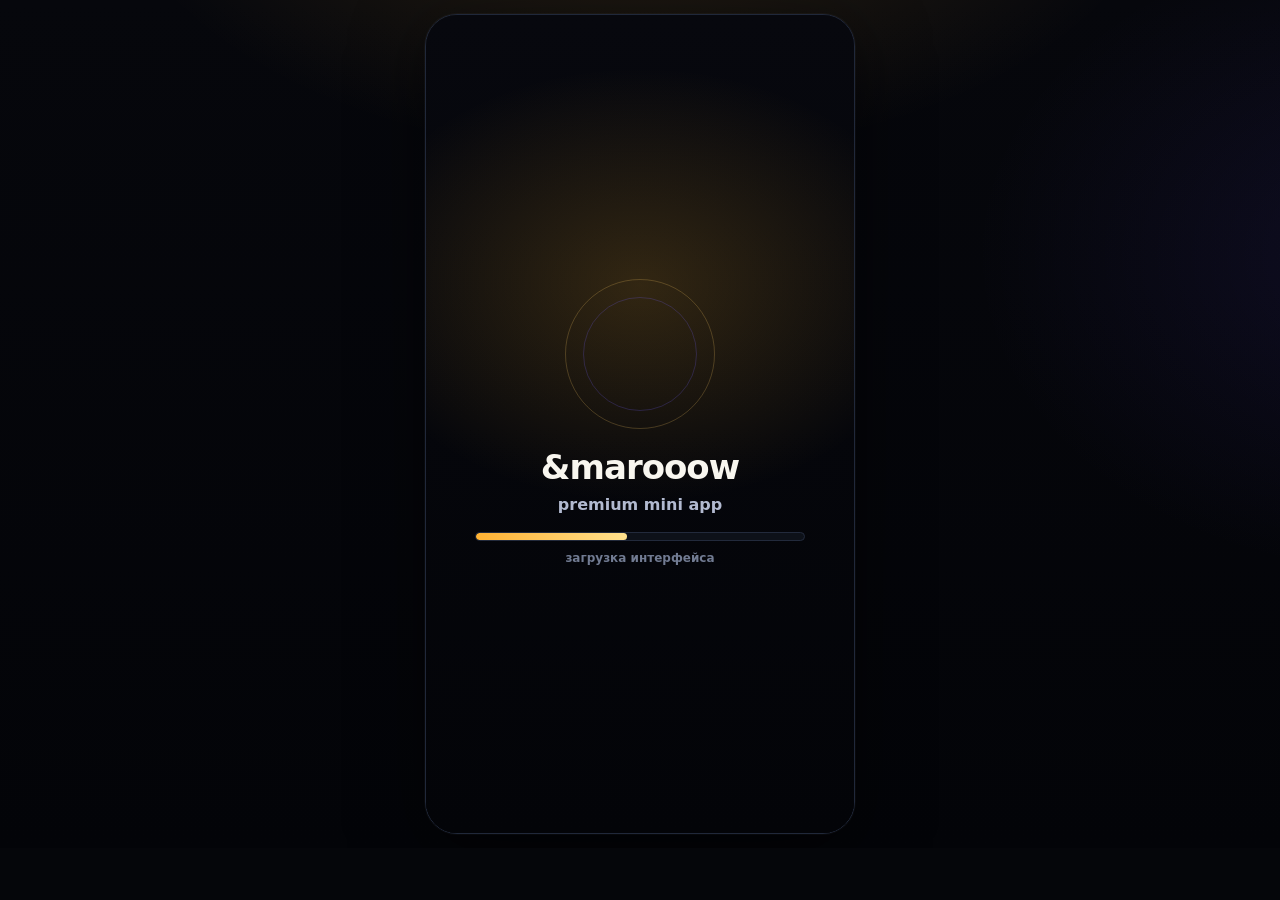
==== commit c2cf140c: "Add files via upload" ====
--- a/app/webapp/static/index.html
+++ b/app/webapp/static/index.html
@@ -8,124 +8,99 @@
 <script src="https://telegram.org/js/telegram-web-app.js"></script>
 <style>
 :root{
-  --bg:#05060a; --bg2:#080a12; --panel:#0e1019; --panel2:#141724; --panel3:#191d2c;
-  --line:rgba(255,255,255,.075); --line2:rgba(255,201,92,.24);
-  --text:#f8f6ef; --muted:#9aa1b8; --soft:#c9cfdf;
-  --gold:#ffcc66; --gold2:#ffae2f; --gold3:#7d5214; --green:#44e39a; --red:#ff4f6d;
-  --blue:#44c9ff; --violet:#8d5cff; --shadow:0 24px 80px rgba(0,0,0,.55);
-  --radius:28px; --nav:86px; --max:430px;
+  color-scheme:dark;
+  --bg:#05060a; --bg2:#080a12; --panel:#0d1018; --panel2:#121722; --panel3:#171c29;
+  --line:#232a3a; --line2:#2c3549; --gold:#ffd06a; --gold2:#f4a928; --gold3:#9b6415;
+  --text:#f8f6ef; --muted:#8f97ad; --soft:#c7cede; --red:#ff5374; --green:#36e198; --blue:#45bfff; --violet:#8b5cff;
+  --shadow:0 22px 70px rgba(0,0,0,.62); --radius:26px; --nav:82px; --max:430px;
 }
-*{box-sizing:border-box;-webkit-tap-highlight-color:transparent}
-html,body{margin:0;min-height:100%;background:var(--bg);color:var(--text);font-family:Inter,system-ui,-apple-system,BlinkMacSystemFont,"Segoe UI",Arial,sans-serif;overflow-x:hidden}
-button,input{font:inherit;color:inherit}button{border:0;background:none;cursor:pointer}a{color:inherit;text-decoration:none}
-body:before{content:"";position:fixed;inset:-20%;background:radial-gradient(circle at 25% 0%,rgba(255,185,55,.18),transparent 28%),radial-gradient(circle at 80% 12%,rgba(86,115,255,.13),transparent 30%),radial-gradient(circle at 50% 105%,rgba(255,174,47,.12),transparent 30%),linear-gradient(180deg,#060810,#030407);pointer-events:none}
-.app{position:relative;width:100%;max-width:var(--max);min-height:100svh;margin:0 auto;background:linear-gradient(180deg,#080a11 0%,#05060a 45%,#030408 100%);overflow:hidden;box-shadow:0 0 0 1px rgba(255,255,255,.04),0 18px 70px rgba(0,0,0,.55)}
-@media (min-width:560px){body{display:grid;place-items:center;padding:18px}.app{min-height:min(850px,calc(100svh - 36px));max-height:min(850px,calc(100svh - 36px));border-radius:32px;border:1px solid rgba(255,255,255,.08)}}
-.noise{position:absolute;inset:0;pointer-events:none;opacity:.23;background-image:url("data:image/svg+xml,%3Csvg xmlns='http://www.w3.org/2000/svg' width='90' height='90'%3E%3Cfilter id='n'%3E%3CfeTurbulence baseFrequency='.85' numOctaves='2' stitchTiles='stitch'/%3E%3C/filter%3E%3Crect width='90' height='90' filter='url(%23n)' opacity='.22'/%3E%3C/svg%3E");mix-blend-mode:soft-light}
-.glow{position:absolute;border-radius:999px;filter:blur(48px);opacity:.34;pointer-events:none;animation:float 7s ease-in-out infinite}.g1{width:210px;height:210px;background:#ffb232;right:-80px;top:64px}.g2{width:170px;height:170px;background:#7e57ff;left:-70px;top:280px;animation-delay:-2s}.g3{width:180px;height:180px;background:#00b8ff;right:-80px;bottom:110px;animation-delay:-4s}@keyframes float{50%{transform:translate3d(0,18px,0) scale(1.05)}}
-.screen{position:relative;z-index:1;min-height:100svh;padding:18px 16px calc(var(--nav) + 18px);animation:fadeUp .5s cubic-bezier(.2,.8,.2,1)}
-@media (min-width:560px){.screen{min-height:min(850px,calc(100svh - 36px));max-height:min(850px,calc(100svh - 36px));overflow:auto;padding-bottom:calc(var(--nav) + 18px)}.screen::-webkit-scrollbar{width:0}}
-@keyframes fadeUp{from{opacity:0;transform:translateY(14px)}to{opacity:1;transform:none}}
-.top{display:flex;align-items:center;justify-content:space-between;gap:10px;margin-bottom:18px}.brand{display:flex;align-items:center;gap:12px;min-width:0}.brand-mark{width:40px;height:40px;border-radius:16px;display:grid;place-items:center;background:linear-gradient(135deg,#ffd978,#8b5b14);box-shadow:0 12px 30px rgba(255,179,47,.24)}.brand-text b{display:block;font-size:24px;letter-spacing:-.8px;line-height:1}.brand-text span{display:block;color:var(--muted);font-weight:700;font-size:12px;margin-top:3px}.pills{display:flex;align-items:center;gap:8px}.pill{height:38px;border-radius:999px;padding:0 12px;display:flex;align-items:center;gap:8px;background:#10131d;border:1px solid var(--line);font-weight:900;font-size:13px;white-space:nowrap;box-shadow:inset 0 1px rgba(255,255,255,.04)}.pill.gold{border-color:var(--line2);color:#ffe6ad;background:linear-gradient(180deg,#1a1720,#0d1018)}.icon{width:20px;height:20px;display:inline-block;vertical-align:middle}.icon svg{display:block;width:100%;height:100%}.i-gold{color:var(--gold)}.i-muted{color:#aeb5c9}.btn{height:48px;border-radius:18px;padding:0 18px;font-weight:1000;background:linear-gradient(180deg,#ffe08a,#ffb333);color:#17110a;box-shadow:0 12px 28px rgba(255,179,47,.22),inset 0 1px rgba(255,255,255,.45);transition:.18s transform,.18s filter}.btn:active{transform:scale(.97)}.btn.dark{background:#11141f;color:var(--text);border:1px solid var(--line);box-shadow:none}.btn.ghost{background:transparent;color:#ffd98b;border:1px solid var(--line2);box-shadow:none}.btn:disabled{opacity:.42;filter:grayscale(1);box-shadow:none;cursor:not-allowed}
-.hero{position:relative;overflow:hidden;border-radius:32px;padding:26px 22px;min-height:232px;background:linear-gradient(135deg,#141927 0%,#10131c 45%,#30220e 100%);border:1px solid rgba(255,255,255,.08);box-shadow:var(--shadow);isolation:isolate}.hero:before{content:"";position:absolute;inset:-60px -70px auto auto;width:260px;height:260px;border-radius:999px;background:radial-gradient(circle,#ffbd42,transparent 62%);opacity:.48}.hero:after{content:"";position:absolute;right:-70px;bottom:-84px;width:240px;height:240px;border-radius:42px;background:linear-gradient(135deg,rgba(255,217,125,.9),rgba(255,143,21,.75));filter:blur(.1px);transform:rotate(12deg);opacity:.93;z-index:-1}.hero h1{font-size:33px;line-height:.98;margin:0 0 10px;letter-spacing:-1.2px}.hero p{margin:0;color:#dfe3f0;font-weight:700;line-height:1.45;font-size:15px;max-width:220px}.hero-actions{display:flex;gap:10px;margin-top:20px;align-items:center}.case-3d{position:absolute;right:22px;bottom:24px;width:130px;height:112px;filter:drop-shadow(0 26px 34px rgba(0,0,0,.4));animation:caseFloat 3.8s ease-in-out infinite}.case-3d svg{width:100%;height:100%}@keyframes caseFloat{50%{transform:translateY(-8px)}}
-.stats{display:grid;grid-template-columns:1fr 1fr;gap:12px;margin-top:14px}.stat{border-radius:24px;padding:16px;background:linear-gradient(180deg,#11141f,#090b11);border:1px solid var(--line);min-height:112px;position:relative;overflow:hidden}.stat:before{content:"";position:absolute;inset:auto -40px -50px auto;width:120px;height:120px;border-radius:999px;background:rgba(255,190,74,.14);filter:blur(18px)}.stat .big{font-size:27px;font-weight:1000;letter-spacing:-.8px;margin-top:12px}.stat .label{color:var(--muted);font-weight:800;font-size:12px}.section{margin-top:20px}.section-head{display:flex;align-items:center;justify-content:space-between;margin:0 2px 12px}.section-head h2{margin:0;font-size:18px;letter-spacing:-.3px}.section-head span{font-size:12px;color:var(--muted);font-weight:800}.grid{display:grid;grid-template-columns:1fr 1fr;gap:12px}.card{position:relative;overflow:hidden;border-radius:26px;padding:17px;min-height:154px;background:linear-gradient(180deg,#111521,#090b11);border:1px solid var(--line);box-shadow:0 16px 40px rgba(0,0,0,.22);transition:.18s transform,.18s border-color}.card:active{transform:scale(.985)}.card.glint:before{content:"";position:absolute;inset:-40% auto auto -70%;height:230%;width:60%;background:linear-gradient(90deg,transparent,rgba(255,255,255,.12),transparent);transform:rotate(22deg);animation:shine 5s linear infinite}@keyframes shine{0%{left:-85%}45%,100%{left:130%}}.card h3{font-size:17px;margin:12px 0 5px}.card p{margin:0;color:var(--muted);font-weight:700;font-size:13px;line-height:1.35}.card .mini-icon{width:56px;height:56px;border-radius:22px;display:grid;place-items:center;background:linear-gradient(180deg,#1b2030,#11131d);border:1px solid rgba(255,255,255,.08);color:#ffd67d;box-shadow:inset 0 1px rgba(255,255,255,.05),0 12px 30px rgba(0,0,0,.25)}.wide{grid-column:1/-1;min-height:126px}.progress{height:12px;border-radius:999px;background:#11141e;overflow:hidden;border:1px solid var(--line);margin-top:12px}.progress div{height:100%;width:0;background:linear-gradient(90deg,#ffb234,#ffe18b);border-radius:999px;box-shadow:0 0 20px rgba(255,190,68,.45);transition:width .8s cubic-bezier(.2,.8,.2,1)}.list{display:grid;gap:10px}.row{display:flex;align-items:center;gap:12px;padding:13px;border-radius:20px;background:#0e111a;border:1px solid var(--line)}.row-main{min-width:0;flex:1}.row-main b{display:block;font-size:14px}.row-main span{display:block;color:var(--muted);font-size:12px;font-weight:700;margin-top:2px}.amounts{display:grid;gap:10px;margin-top:12px}.amount{display:flex;align-items:center;gap:12px;width:100%;padding:14px;border-radius:20px;background:#11141d;border:1px solid var(--line);transition:.18s}.amount.active{border-color:rgba(255,199,88,.75);box-shadow:0 0 0 3px rgba(255,193,76,.08)}.amount .radio{width:22px;height:22px;border-radius:999px;border:1px solid #545b70;margin-left:auto}.amount.active .radio{border:6px solid #ffcf6e}.profile-head{display:flex;align-items:center;gap:14px;padding:18px;border:1px solid var(--line);border-radius:28px;background:linear-gradient(180deg,#111521,#0b0d13)}.avatar{width:72px;height:72px;border-radius:26px;overflow:hidden;background:linear-gradient(135deg,#252a3e,#1b1428);display:grid;place-items:center;border:1px solid var(--line2)}.avatar img{width:100%;height:100%;object-fit:cover}.avatar svg{width:34px}.profile-name{font-size:22px;font-weight:1000;letter-spacing:-.5px}.profile-meta{color:var(--muted);font-weight:800;font-size:13px;margin-top:3px}.copybox{display:flex;gap:8px;margin-top:12px}.copybox input{min-width:0;flex:1;height:44px;border:1px solid var(--line);border-radius:16px;background:#0c0f16;color:#fff;padding:0 12px;font-weight:800}.copybox button{height:44px;border-radius:16px;padding:0 13px;background:#171b28;border:1px solid var(--line2);color:#ffd783;font-weight:900}.nav{position:absolute;z-index:10;left:0;right:0;bottom:0;height:var(--nav);display:grid;grid-template-columns:repeat(5,1fr);gap:2px;padding:10px 10px calc(10px + env(safe-area-inset-bottom));background:linear-gradient(180deg,rgba(5,6,10,.68),rgba(5,6,10,.96) 30%);backdrop-filter:blur(18px);border-top:1px solid var(--line)}@media (min-width:560px){.nav{border-radius:0 0 32px 32px}}.nav button{display:grid;place-items:center;align-content:center;gap:5px;border-radius:18px;color:#8d94aa;font-size:11px;font-weight:900}.nav button.active{color:#ffd479;background:linear-gradient(180deg,rgba(255,198,83,.12),rgba(255,198,83,.04));box-shadow:inset 0 0 0 1px rgba(255,206,94,.25)}.nav .icon{width:22px;height:22px}.sheet{position:absolute;z-index:40;inset:0;background:rgba(0,0,0,.62);backdrop-filter:blur(8px);display:none;align-items:flex-end}.sheet.show{display:flex}.sheet-card{width:100%;max-height:88%;overflow:auto;background:#10131b;border-radius:30px 30px 0 0;border:1px solid rgba(255,255,255,.08);box-shadow:0 -30px 100px rgba(0,0,0,.58);padding:20px 16px 16px;animation:sheetUp .28s cubic-bezier(.2,.8,.2,1)}@media (min-width:560px){.sheet{align-items:center;justify-content:center}.sheet-card{border-radius:30px;max-width:410px;max-height:760px}}@keyframes sheetUp{from{transform:translateY(40px);opacity:.4}to{transform:none;opacity:1}}.sheet-top{display:flex;justify-content:space-between;align-items:center;margin-bottom:14px}.sheet-top h2{margin:0;font-size:22px}.close{width:44px;height:44px;border-radius:18px;background:#1a1e2b;border:1px solid var(--line);display:grid;place-items:center}.tabs{display:grid;grid-template-columns:repeat(4,1fr);gap:8px;margin-bottom:12px}.tab{height:42px;border-radius:16px;border:1px solid var(--line);background:#121621;color:#c8cedc;font-weight:900;font-size:12px;display:flex;align-items:center;justify-content:center;gap:6px}.tab.active{border-color:#fff;color:#fff;background:#181c28}.promo{width:100%;height:48px;border-radius:16px;border:1px solid var(--line);background:#0b0e15;padding:0 14px;font-weight:800;color:#fff;outline:none}.note{border-radius:18px;padding:12px;background:#1a1520;border:1px solid rgba(255,198,83,.16);color:#dccaaa;font-weight:750;font-size:13px;line-height:1.35}.status{position:absolute;z-index:80;inset:0;display:none;place-items:center;background:rgba(0,0,0,.55);backdrop-filter:blur(12px);padding:18px}.status.show{display:grid}.status-card{width:min(340px,100%);border-radius:30px;background:#121622;border:1px solid var(--line);box-shadow:var(--shadow);text-align:center;padding:28px 22px;animation:pop .25s cubic-bezier(.2,.8,.2,1)}@keyframes pop{from{transform:scale(.92);opacity:.5}to{transform:none;opacity:1}}.status-mark{width:82px;height:82px;border-radius:28px;margin:0 auto 18px;display:grid;place-items:center}.status-mark.ok{background:linear-gradient(180deg,#47f0a5,#15b86d);box-shadow:0 18px 50px rgba(42,224,140,.25)}.status-mark.bad{background:linear-gradient(180deg,#ff7892,#ef365d);box-shadow:0 18px 50px rgba(255,72,104,.24)}.status-mark.wait{background:linear-gradient(180deg,#ffe08a,#ffae2f);box-shadow:0 18px 50px rgba(255,180,48,.24)}.status-card h2{margin:0 0 10px}.status-card p{margin:0 0 18px;color:#c5cad8;font-weight:700}.splash{position:absolute;z-index:100;inset:0;background:radial-gradient(circle at 50% 25%,rgba(255,191,69,.18),transparent 35%),#05060a;display:grid;place-items:center;transition:.45s opacity,.45s visibility}.splash.hide{opacity:0;visibility:hidden}.splash-inner{text-align:center}.loader-logo{width:116px;height:116px;border-radius:36px;margin:0 auto 18px;display:grid;place-items:center;background:linear-gradient(135deg,#ffe08e,#ffab29);box-shadow:0 28px 80px rgba(255,179,47,.28);animation:pulse 1.6s ease-in-out infinite}.loader-logo svg{width:62px;color:#090a10}.splash h1{font-size:36px;margin:0 0 6px;letter-spacing:-1px}.splash p{margin:0;color:var(--muted);font-weight:800}.dots{display:flex;justify-content:center;gap:8px;margin-top:18px}.dots i{width:8px;height:8px;border-radius:99px;background:#ffca65;animation:bounce 1s infinite}.dots i:nth-child(2){animation-delay:.12s}.dots i:nth-child(3){animation-delay:.24s}@keyframes pulse{50%{transform:translateY(-5px) scale(1.03)}}@keyframes bounce{50%{transform:translateY(-7px);opacity:.55}}.hide{display:none!important}.muted{color:var(--muted)}.version{position:absolute;right:16px;top:76px;color:#656b7c;font-size:10px;font-weight:800}.auth-warn{display:none;margin-top:12px;border-radius:18px;padding:12px;background:rgba(255,79,109,.1);border:1px solid rgba(255,79,109,.22);color:#ffd8de;font-weight:800;font-size:13px;line-height:1.35}.auth-warn.show{display:block}
+*{box-sizing:border-box;-webkit-tap-highlight-color:transparent} html,body{margin:0;width:100%;min-height:100%;background:var(--bg);color:var(--text);font-family:Inter,ui-sans-serif,system-ui,-apple-system,BlinkMacSystemFont,"Segoe UI",Arial,sans-serif;overflow:hidden} button,input{font:inherit} button{border:0;background:none;color:inherit;cursor:pointer} a{color:inherit;text-decoration:none}
+body{background:radial-gradient(900px 520px at 50% -18%,rgba(255,186,58,.16),transparent 60%),radial-gradient(700px 520px at 110% 30%,rgba(104,78,255,.10),transparent 62%),linear-gradient(180deg,#06070c,#030408)}
+.app{position:relative;width:100%;max-width:var(--max);height:100svh;margin:0 auto;background:linear-gradient(180deg,#070910,#05060a 50%,#030407);overflow:hidden;isolation:isolate}
+@media (min-width:660px){body{display:grid;place-items:center;padding:14px}.app{width:min(430px,100vw - 28px);height:min(820px,100svh - 28px);border-radius:32px;border:1px solid #20283a;box-shadow:0 18px 70px rgba(0,0,0,.55),0 0 0 1px rgba(255,255,255,.035)}}
+.bg{position:absolute;inset:0;pointer-events:none;overflow:hidden}.bg:before{content:"";position:absolute;inset:-40%;background:radial-gradient(circle at 25% 10%,rgba(255,202,91,.17),transparent 22%),radial-gradient(circle at 85% 18%,rgba(80,120,255,.10),transparent 25%),radial-gradient(circle at 48% 105%,rgba(255,172,48,.09),transparent 26%);filter:blur(8px)}.bg:after{content:"";position:absolute;inset:0;opacity:.12;background-image:linear-gradient(rgba(255,255,255,.07) 1px,transparent 1px),linear-gradient(90deg,rgba(255,255,255,.07) 1px,transparent 1px);background-size:48px 48px;mask-image:linear-gradient(180deg,#000,transparent 78%)}
+.screen{position:relative;z-index:2;height:100%;overflow:auto;padding:18px 15px calc(var(--nav) + 18px);scrollbar-width:none}.screen::-webkit-scrollbar{width:0}.screen-inner{animation:rise .42s cubic-bezier(.2,.8,.2,1)}@keyframes rise{from{opacity:0;transform:translateY(12px)}to{opacity:1;transform:none}}
+.top{display:flex;align-items:center;justify-content:space-between;gap:10px;margin-bottom:14px}.brand{display:flex;align-items:center;gap:11px;min-width:0}.brand-logo{width:42px;height:42px;border-radius:16px;display:grid;place-items:center;background:linear-gradient(135deg,#ffe18b,#c17717);color:#080a10;box-shadow:0 14px 34px rgba(255,179,47,.22)}.brand-logo svg{width:24px}.brand-title{min-width:0}.brand-title b{display:block;font-size:24px;letter-spacing:-.9px;line-height:1}.brand-title span{display:block;margin-top:2px;color:var(--muted);font-size:11px;font-weight:800;letter-spacing:.2px}.pills{display:flex;gap:7px;align-items:center}.pill{height:40px;border-radius:999px;padding:0 12px;display:flex;align-items:center;gap:7px;background:#0c0f17;border:1px solid var(--line);font-weight:950;font-size:13px;white-space:nowrap;box-shadow:inset 0 1px rgba(255,255,255,.035);transition:.16s}.pill:active{transform:scale(.97)}.pill.gold{color:#ffe2a4;border-color:#58411d;background:linear-gradient(180deg,#14131a,#0b0d13)}
+.ico{width:20px;height:20px;display:inline-grid;place-items:center;vertical-align:middle}.ico svg{width:100%;height:100%;display:block}.gold{color:var(--gold)}.muted{color:var(--muted)}
+.hero{position:relative;overflow:hidden;border-radius:30px;background:linear-gradient(135deg,#111724 0%,#0d1018 48%,#251804 100%);border:1px solid #273044;box-shadow:var(--shadow);padding:24px 20px;min-height:224px;margin-bottom:13px}.hero:before{content:"";position:absolute;width:230px;height:230px;border-radius:999px;right:-78px;top:-54px;background:radial-gradient(circle,#ffbb35,transparent 63%);opacity:.38;filter:blur(2px)}.hero:after{content:"";position:absolute;inset:0;background:linear-gradient(115deg,transparent 35%,rgba(255,255,255,.07) 50%,transparent 62%);transform:translateX(-120%);animation:shine 5.8s ease-in-out infinite}@keyframes shine{55%,100%{transform:translateX(130%)}}
+.hero h1{position:relative;z-index:1;margin:0 0 9px;font-size:31px;line-height:1.02;letter-spacing:-1px}.hero p{position:relative;z-index:1;margin:0;color:#d7deef;font-size:14px;line-height:1.45;font-weight:750;max-width:214px}.hero-actions{position:relative;z-index:2;display:flex;gap:9px;margin-top:17px}.btn{height:46px;border-radius:16px;padding:0 16px;background:linear-gradient(180deg,#ffe28c,#ffb233);color:#130f09;font-weight:1000;box-shadow:0 14px 34px rgba(255,178,50,.22),inset 0 1px rgba(255,255,255,.55);transition:.16s transform,.16s filter}.btn:active{transform:scale(.97)}.btn.ghost{background:#10141e;color:#ffe0a2;border:1px solid #5e4520;box-shadow:none}.btn.dark{background:#111621;color:var(--text);border:1px solid var(--line);box-shadow:none}.btn:disabled{opacity:.45;filter:grayscale(1);box-shadow:none}.hero-art{position:absolute;right:15px;bottom:16px;width:138px;height:126px;z-index:1;filter:drop-shadow(0 24px 36px rgba(0,0,0,.52));animation:float 4s ease-in-out infinite}.hero-art svg{width:100%;height:100%}@keyframes float{50%{transform:translateY(-8px) rotate(-1deg)}}
+.statgrid{display:grid;grid-template-columns:1fr 1fr;gap:11px}.stat{border-radius:22px;background:linear-gradient(180deg,#101520,#090c12);border:1px solid var(--line);padding:15px;min-height:104px;position:relative;overflow:hidden}.stat:before{content:"";position:absolute;right:-50px;bottom:-55px;width:120px;height:120px;border-radius:999px;background:rgba(255,198,77,.12);filter:blur(16px)}.stat span{display:block;color:var(--muted);font-size:12px;font-weight:800}.stat b{display:block;margin-top:8px;font-size:25px;letter-spacing:-.6px}.section{margin-top:18px}.section-head{display:flex;align-items:center;justify-content:space-between;margin:0 2px 10px}.section-head h2{margin:0;font-size:18px;letter-spacing:-.35px}.section-head span{color:var(--muted);font-size:12px;font-weight:850}.grid{display:grid;grid-template-columns:1fr 1fr;gap:11px}.card{position:relative;overflow:hidden;text-align:left;border-radius:24px;min-height:142px;padding:15px;background:linear-gradient(180deg,#111621,#090c12);border:1px solid var(--line);box-shadow:0 14px 38px rgba(0,0,0,.28);transition:.16s}.card:active{transform:scale(.985)}.card h3{margin:12px 0 4px;font-size:16px}.card p{margin:0;color:var(--muted);font-size:12px;font-weight:750;line-height:1.35}.mini-icon{width:55px;height:55px;border-radius:19px;display:grid;place-items:center;background:#0c1018;border:1px solid #283246;color:var(--gold);box-shadow:inset 0 1px rgba(255,255,255,.045)}.mini-icon svg{width:29px}.wide{grid-column:1/-1;min-height:116px}.rows{display:grid;gap:9px}.row{display:flex;align-items:center;gap:12px;border-radius:18px;padding:12px;background:#0d111a;border:1px solid var(--line)}.row-main{min-width:0;flex:1}.row-main b{display:block;font-size:14px}.row-main span{display:block;color:var(--muted);font-size:12px;font-weight:750;margin-top:2px}.progress{height:12px;background:#080b11;border:1px solid var(--line);border-radius:999px;overflow:hidden;margin-top:12px}.progress div{height:100%;width:0;border-radius:999px;background:linear-gradient(90deg,#ffad25,#ffe38e);box-shadow:0 0 22px rgba(255,190,70,.45);transition:width .65s cubic-bezier(.2,.8,.2,1)}
+.profile{display:flex;align-items:center;gap:13px;padding:16px;border-radius:25px;background:#0d111a;border:1px solid var(--line)}.avatar{width:70px;height:70px;border-radius:23px;overflow:hidden;display:grid;place-items:center;background:#0b0e15;border:1px solid #4a391a;color:var(--gold)}.avatar img{width:100%;height:100%;object-fit:cover}.avatar svg{width:34px}.profile-name{font-size:21px;font-weight:1000;letter-spacing:-.5px}.profile-id{font-size:12px;color:var(--muted);font-weight:800;margin-top:3px}.copybox{display:flex;gap:8px;margin-top:11px}.copybox input{min-width:0;flex:1;height:44px;border-radius:15px;border:1px solid var(--line);background:#090c12;color:#fff;padding:0 12px;font-weight:800}.copybox button{height:44px;border-radius:15px;padding:0 13px;background:#121825;border:1px solid #4c391b;color:#ffe0a3;font-weight:950}
+.nav{position:absolute;z-index:30;left:0;right:0;bottom:0;height:var(--nav);display:grid;grid-template-columns:repeat(5,1fr);gap:2px;padding:9px 9px calc(9px + env(safe-area-inset-bottom));background:#05060a;border-top:1px solid #1d2433}.nav button{display:grid;place-items:center;align-content:center;gap:4px;border-radius:17px;color:#838da4;font-size:10px;font-weight:900}.nav .ico{width:22px;height:22px}.nav button.active{color:#ffd272;background:#11100c;box-shadow:inset 0 0 0 1px #5b421b,0 10px 24px rgba(255,181,45,.09)}
+.sheet,.status{position:absolute;z-index:60;inset:0;display:none;background:rgba(0,0,0,.72);backdrop-filter:blur(11px);padding:14px}.sheet.show{display:flex;align-items:flex-end}.sheet-card{width:100%;max-height:90%;overflow:auto;border-radius:30px 30px 0 0;background:#0e1119;border:1px solid #272f42;padding:18px 14px;box-shadow:0 -28px 80px rgba(0,0,0,.6);animation:sheet .28s cubic-bezier(.2,.8,.2,1)}@media(min-width:660px){.sheet.show{align-items:center;justify-content:center}.sheet-card{border-radius:28px;max-width:404px;max-height:760px}}@keyframes sheet{from{opacity:.4;transform:translateY(42px)}to{opacity:1;transform:none}}.sheet-top{display:flex;align-items:center;justify-content:space-between;margin-bottom:13px}.sheet-top h2{margin:0;font-size:22px}.close{width:43px;height:43px;border-radius:17px;background:#171c28;border:1px solid var(--line);display:grid;place-items:center}.tabs{display:grid;grid-template-columns:repeat(4,1fr);gap:7px;margin-bottom:11px}.tab{height:40px;border-radius:14px;border:1px solid var(--line);background:#10141e;color:#b7bed0;font-weight:950;font-size:12px;display:flex;align-items:center;justify-content:center;gap:5px}.tab.active{background:#151b28;border-color:#fff;color:#fff}.promo{width:100%;height:47px;border-radius:15px;border:1px solid var(--line);background:#090c12;color:#fff;outline:none;padding:0 13px;margin-bottom:10px}.amounts{display:grid;gap:9px}.amount{width:100%;height:64px;border-radius:20px;border:1px solid var(--line);background:#10141d;display:flex;align-items:center;gap:12px;padding:0 12px;text-align:left}.amount.active{border-color:#ffca62;box-shadow:0 0 0 3px rgba(255,203,98,.08)}.star-flat{width:24px;color:#ffcc67}.radio{margin-left:auto;width:22px;height:22px;border-radius:99px;border:1px solid #586176}.amount.active .radio{border:6px solid #ffcc67}.note{border-radius:18px;border:1px solid #42331a;background:#14120f;color:#d9c59e;padding:12px;font-size:13px;font-weight:750;line-height:1.35}.confirm{position:sticky;bottom:0;margin-top:12px;width:100%}.status.show{display:grid;place-items:center}.status-card{width:min(338px,100%);border-radius:30px;text-align:center;background:#101520;border:1px solid #293246;box-shadow:var(--shadow);padding:26px 20px;animation:pop .24s cubic-bezier(.2,.8,.2,1)}@keyframes pop{from{transform:scale(.93);opacity:.45}to{transform:none;opacity:1}}.status-mark{width:82px;height:82px;border-radius:27px;margin:0 auto 17px;display:grid;place-items:center}.status-mark svg{width:40px}.status-mark.ok{background:linear-gradient(180deg,#42f0a4,#0fb76b)}.status-mark.bad{background:linear-gradient(180deg,#ff7a95,#ee385f)}.status-mark.wait{background:linear-gradient(180deg,#ffe18c,#ffaf2c);color:#111}.status-card h2{margin:0 0 9px}.status-card p{margin:0 0 17px;color:#c6ccda;font-weight:750;line-height:1.4}
+.splash{position:absolute;z-index:100;inset:0;background:radial-gradient(440px 320px at 50% 33%,rgba(255,184,47,.18),transparent 68%),linear-gradient(180deg,#07080e,#030408);display:grid;place-items:center;transition:.42s opacity,.42s visibility}.splash.hide{opacity:0;visibility:hidden}.splash-card{text-align:center;width:min(330px,90%)}.loader-orb{position:relative;width:150px;height:150px;margin:0 auto 18px;display:grid;place-items:center}.loader-orb:before,.loader-orb:after{content:"";position:absolute;inset:0;border-radius:999px;border:1px solid rgba(255,205,102,.22);animation:spin 5s linear infinite}.loader-orb:after{inset:18px;border-color:rgba(116,95,255,.22);animation-direction:reverse;animation-duration:3.4s}.loader-case{position:relative;z-index:1;width:108px;height:96px;filter:drop-shadow(0 22px 44px rgba(255,180,50,.22));animation:float 2.8s ease-in-out infinite}.loader-case svg{width:100%;height:100%}@keyframes spin{to{transform:rotate(360deg)}}.splash h1{margin:0;font-size:34px;letter-spacing:-1px}.splash p{margin:8px 0 0;color:#b2bad0;font-weight:850}.loadbar{height:9px;border-radius:99px;background:#0d1119;border:1px solid #222a3c;margin:18px auto 0;overflow:hidden}.loadbar i{display:block;height:100%;width:46%;border-radius:99px;background:linear-gradient(90deg,#ffb233,#ffe18d);animation:bar 1.35s ease-in-out infinite}@keyframes bar{0%{transform:translateX(-105%)}100%{transform:translateX(230%)}}.load-step{height:18px;margin-top:10px;color:#717b92;font-size:12px;font-weight:850}.preview{display:none;margin:0 0 12px;border-radius:17px;background:#17110d;border:1px solid #4d3715;color:#ffdca0;padding:11px 12px;font-size:12px;font-weight:800;line-height:1.35}.preview.show{display:block}.version{position:absolute;right:16px;top:10px;color:#4d566b;font-size:10px;font-weight:900}.hidden{display:none!important}
 </style>
 </head>
 <body>
-<div class="app" id="app">
-  <div class="noise"></div><div class="glow g1"></div><div class="glow g2"></div><div class="glow g3"></div><div class="version">UI v10</div>
+<div class="app">
+  <div class="bg"></div>
+  <div class="version">UI v11</div>
   <main class="screen" id="screen"></main>
   <nav class="nav" id="nav"></nav>
   <div class="sheet" id="topupSheet"></div>
   <div class="status" id="statusBox"></div>
-  <div class="splash" id="splash"><div class="splash-inner"><div class="loader-logo" id="loaderLogo"></div><h1>&marooow</h1><p>загрузка mini app</p><div class="dots"><i></i><i></i><i></i></div></div></div>
+  <div class="splash" id="splash"><div class="splash-card"><div class="loader-orb"><div class="loader-case" id="loaderCase"></div></div><h1>&marooow</h1><p>premium mini app</p><div class="loadbar"><i></i></div><div class="load-step" id="loadStep">загрузка интерфейса</div></div></div>
 </div>
 <script>
-const tg = window.Telegram?.WebApp;
-try{tg?.ready?.();tg?.expand?.();tg?.setHeaderColor?.('#05060a');tg?.setBackgroundColor?.('#05060a')}catch(e){}
+const tg = window.Telegram?.WebApp || null;
+try{tg?.ready?.();tg?.expand?.();tg?.setHeaderColor?.('#05060a');tg?.setBackgroundColor?.('#05060a');tg?.setBottomBarColor?.('#05060a');tg?.disableVerticalSwipes?.();}catch(e){}
+const initData = tg?.initData || '';
+const initUnsafe = tg?.initDataUnsafe || {};
 const qs = new URLSearchParams(location.search);
-const DEV = qs.has('dev');
-const initData = tg?.initData || '';
-let state = {tab:'bonus', user:null, telegram:null, chance:null, ton:null, catalog:[], inventory:[], winners:[], leaderboard:{refs:[],activity:[]}, selectedAmount:null, topupMode:'stars', authOk:false};
-const $ = (s,p=document)=>p.querySelector(s);
-const screen = $('#screen'), nav = $('#nav'), sheet = $('#topupSheet'), statusBox = $('#statusBox');
-const svg = {
- star:'<svg viewBox="0 0 24 24" fill="currentColor"><path d="M12 2.4l2.9 6 6.6.9-4.8 4.7 1.1 6.6L12 17.5 6.2 20.6 7.3 14 2.5 9.3l6.6-.9L12 2.4z"/></svg>',
- gift:'<svg viewBox="0 0 24 24" fill="none"><path d="M4 10h16v10H4V10zM3 7h18v3H3V7zM12 7v13M7.5 7C5.7 7 5 5.8 5.3 4.8 5.8 3 8.6 3.5 12 7c3.4-3.5 6.2-4 6.7-2.2.3 1-.4 2.2-2.2 2.2" stroke="currentColor" stroke-width="1.8" stroke-linecap="round" stroke-linejoin="round"/></svg>',
- link:'<svg viewBox="0 0 24 24" fill="none"><path d="M10 14a5 5 0 0 0 7.1 0l2-2a5 5 0 0 0-7.1-7.1l-1.1 1.1M14 10a5 5 0 0 0-7.1 0l-2 2A5 5 0 0 0 12 19.1l1.1-1.1" stroke="currentColor" stroke-width="2" stroke-linecap="round"/></svg>',
- bolt:'<svg viewBox="0 0 24 24" fill="currentColor"><path d="M13 2L4 14h7l-1 8 10-13h-7l1-7z"/></svg>',
- pass:'<svg viewBox="0 0 24 24" fill="none"><path d="M6 3h12v18l-6-3-6 3V3z" stroke="currentColor" stroke-width="2" stroke-linejoin="round"/><path d="M9 7h6M9 11h6" stroke="currentColor" stroke-width="2" stroke-linecap="round"/></svg>',
- game:'<svg viewBox="0 0 24 24" fill="none"><path d="M7 10h10a4 4 0 0 1 3.8 2.8l.8 2.7a3 3 0 0 1-5 3l-1.8-1.8H9.2l-1.8 1.8a3 3 0 0 1-5-3l.8-2.7A4 4 0 0 1 7 10z" stroke="currentColor" stroke-width="1.8"/><path d="M8 13v3M6.5 14.5h3M15.5 14.5h.01M18 13.5h.01" stroke="currentColor" stroke-width="2" stroke-linecap="round"/></svg>',
- diamond:'<svg viewBox="0 0 24 24" fill="none"><path d="M4 8l4-4h8l4 4-8 12L4 8z" stroke="currentColor" stroke-width="1.8" stroke-linejoin="round"/><path d="M8 4l4 16 4-16M4 8h16" stroke="currentColor" stroke-width="1.4"/></svg>',
- user:'<svg viewBox="0 0 24 24" fill="none"><path d="M12 12a4 4 0 1 0 0-8 4 4 0 0 0 0 8zM4 21a8 8 0 0 1 16 0" stroke="currentColor" stroke-width="2" stroke-linecap="round"/></svg>',
- ton:'<svg viewBox="0 0 24 24" fill="none"><path d="M4 5h16l-8 14L4 5z" fill="#35b9ff"/><path d="M7 7h10l-5 9-5-9z" stroke="white" stroke-width="1.5" stroke-linejoin="round"/></svg>',
- send:'<svg viewBox="0 0 24 24" fill="none"><path d="M21 4L3 11l7 3 3 7 8-17z" fill="#45a9ff"/><path d="M10 14l4-4" stroke="white" stroke-width="1.7" stroke-linecap="round"/></svg>',
- close:'<svg viewBox="0 0 24 24" fill="none"><path d="M6 6l12 12M18 6L6 18" stroke="currentColor" stroke-width="2.4" stroke-linecap="round"/></svg>',
- check:'<svg viewBox="0 0 24 24" fill="none"><path d="M5 12.5l4 4L19 7" stroke="currentColor" stroke-width="3" stroke-linecap="round" stroke-linejoin="round"/></svg>',
- cross:'<svg viewBox="0 0 24 24" fill="none"><path d="M7 7l10 10M17 7L7 17" stroke="currentColor" stroke-width="3" stroke-linecap="round"/></svg>',
- copy:'<svg viewBox="0 0 24 24" fill="none"><path d="M8 8h12v12H8V8zM4 16V4h12" stroke="currentColor" stroke-width="2" stroke-linejoin="round"/></svg>',
- case:'<svg viewBox="0 0 220 170" fill="none"><rect x="32" y="48" width="156" height="90" rx="18" fill="#11131a" stroke="#FFD06C" stroke-width="5"/><path d="M46 48V34c0-10 8-18 18-18h92c10 0 18 8 18 18v14" stroke="#FFD06C" stroke-width="10"/><path d="M32 80h156M72 48v90M148 48v90" stroke="#7a4f13" stroke-width="5"/><path d="M110 72l13 27 30 4-22 21 5 30-26-14-26 14 5-30-22-21 30-4 13-27z" fill="#FFD06C"/><rect x="88" y="86" width="44" height="28" rx="8" fill="#FFD06C"/><circle cx="110" cy="100" r="6" fill="#11131a"/></svg>'
+let state={tab:'bonus',authOk:false,telegram:{},user:{stars:0,level:1,exp:0,next_level_exp:10000,wins_count:0,ref_link:''},chance:{base:3,bonus:0,final:3,active_refs:0,pending_refs:0,attempts_7d:0,cap:3},ton:{enabled:false,receiver:'',stars_per_ton:170,verified_mode:false},winners:[],leaderboard:{refs:[],activity:[]},selectedAmount:null,topupMode:'stars'};
+const $=(s,p=document)=>p.querySelector(s); const screen=$('#screen'), nav=$('#nav'), sheet=$('#topupSheet'), statusBox=$('#statusBox');
+const svg={
+star:'<svg viewBox="0 0 24 24" fill="currentColor"><path d="M12 2.2l2.9 6 6.6 1-4.8 4.6 1.2 6.5-5.9-3.1-5.9 3.1 1.2-6.5-4.8-4.6 6.6-1 2.9-6z"/></svg>',
+gift:'<svg viewBox="0 0 24 24" fill="none"><path d="M4 10h16v10H4V10zM3 7h18v3H3V7zM12 7v13M7.5 7C5.6 7 5 5.8 5.35 4.85 6 3.1 8.7 3.7 12 7c3.3-3.3 6-3.9 6.65-2.15C19 5.8 18.4 7 16.5 7" stroke="currentColor" stroke-width="1.8" stroke-linecap="round" stroke-linejoin="round"/></svg>',
+link:'<svg viewBox="0 0 24 24" fill="none"><path d="M10 14a5 5 0 0 0 7.1 0l1.9-1.9A5 5 0 0 0 12 5l-1.1 1.1M14 10a5 5 0 0 0-7.1 0L5 11.9A5 5 0 1 0 12 19l1.1-1.1" stroke="currentColor" stroke-width="2" stroke-linecap="round"/></svg>',
+bolt:'<svg viewBox="0 0 24 24" fill="currentColor"><path d="M13 2L4 14h7l-1 8 10-13h-7l1-7z"/></svg>',
+pass:'<svg viewBox="0 0 24 24" fill="none"><path d="M6 3h12v18l-6-3-6 3V3z" stroke="currentColor" stroke-width="2" stroke-linejoin="round"/><path d="M9 7h6M9 11h6" stroke="currentColor" stroke-width="2" stroke-linecap="round"/></svg>',
+game:'<svg viewBox="0 0 24 24" fill="none"><path d="M7 10h10a4 4 0 0 1 3.8 2.8l.8 2.7a3 3 0 0 1-5 3l-1.8-1.8H9.2l-1.8 1.8a3 3 0 0 1-5-3l.8-2.7A4 4 0 0 1 7 10z" stroke="currentColor" stroke-width="1.8"/><path d="M8 13v3M6.5 14.5h3M15.5 14.5h.01M18 13.5h.01" stroke="currentColor" stroke-width="2" stroke-linecap="round"/></svg>',
+diamond:'<svg viewBox="0 0 24 24" fill="none"><path d="M4 8l4-4h8l4 4-8 12L4 8z" stroke="currentColor" stroke-width="1.8" stroke-linejoin="round"/><path d="M8 4l4 16 4-16M4 8h16" stroke="currentColor" stroke-width="1.4"/></svg>',
+user:'<svg viewBox="0 0 24 24" fill="none"><path d="M12 12a4 4 0 1 0 0-8 4 4 0 0 0 0 8zM4 21a8 8 0 0 1 16 0" stroke="currentColor" stroke-width="2" stroke-linecap="round"/></svg>',
+ton:'<svg viewBox="0 0 24 24" fill="none"><path d="M4 5h16l-8 14L4 5z" fill="#35b9ff"/><path d="M7 7h10l-5 9-5-9z" stroke="white" stroke-width="1.5" stroke-linejoin="round"/></svg>',
+send:'<svg viewBox="0 0 24 24" fill="none"><path d="M21 4L3 11l7 3 3 7 8-17z" fill="#5aaeff"/><path d="M10 14l4-4" stroke="white" stroke-width="1.7" stroke-linecap="round"/></svg>',
+close:'<svg viewBox="0 0 24 24" fill="none"><path d="M6 6l12 12M18 6L6 18" stroke="currentColor" stroke-width="2.4" stroke-linecap="round"/></svg>',
+check:'<svg viewBox="0 0 24 24" fill="none"><path d="M5 12.5l4 4L19 7" stroke="currentColor" stroke-width="3" stroke-linecap="round" stroke-linejoin="round"/></svg>',
+cross:'<svg viewBox="0 0 24 24" fill="none"><path d="M7 7l10 10M17 7L7 17" stroke="currentColor" stroke-width="3" stroke-linecap="round"/></svg>',
+copy:'<svg viewBox="0 0 24 24" fill="none"><path d="M8 8h12v12H8V8zM4 16V4h12" stroke="currentColor" stroke-width="2" stroke-linejoin="round"/></svg>',
+case:'<svg viewBox="0 0 220 170" fill="none"><defs><linearGradient id="g" x1="0" y1="0" x2="1" y2="1"><stop stop-color="#FFE58B"/><stop offset="1" stop-color="#F0A01E"/></linearGradient></defs><ellipse cx="110" cy="146" rx="88" ry="16" fill="#000" opacity=".35"/><rect x="30" y="50" width="160" height="88" rx="20" fill="#0B0D12" stroke="url(#g)" stroke-width="6"/><path d="M50 50V35c0-11 9-20 20-20h80c11 0 20 9 20 20v15" stroke="url(#g)" stroke-width="12" stroke-linecap="round"/><path d="M30 82h160M70 50v88M150 50v88" stroke="#72490F" stroke-width="5" opacity=".85"/><path d="M110 70l12 25 27 4-20 19 5 27-24-13-24 13 5-27-20-19 27-4 12-25z" fill="url(#g)"/><rect x="91" y="78" width="38" height="42" rx="10" fill="#12151E" stroke="url(#g)" stroke-width="4"/></svg>'
 };
-function icon(name,cls=''){return `<span class="icon ${cls}">${svg[name]||svg.star}</span>`}
-function safe(v){return String(v??'').replace(/[&<>"']/g,m=>({"&":"&amp;","<":"&lt;",">":"&gt;","\"":"&quot;","'":"&#039;"}[m]))}
-async function api(path, body=null, method='POST'){
-  const opts = {method, headers:{'Content-Type':'application/json'}, cache:'no-store'};
-  if(method!=='GET') opts.body = JSON.stringify({initData, ...(body||{})});
-  const r = await fetch(path, opts); const data = await r.json().catch(()=>({ok:false,error:'bad_json'}));
-  if(!r.ok || data.ok===false) throw data; return data;
-}
-function toast(type,title,msg){statusBox.innerHTML=`<div class="status-card"><div class="status-mark ${type}">${icon(type==='ok'?'check':type==='bad'?'cross':'bolt')}</div><h2>${title}</h2><p>${msg||''}</p><button class="btn" onclick="closeStatus()">Понятно</button></div>`;statusBox.classList.add('show')}
+function icon(name,cls=''){return `<span class="ico ${cls}">${svg[name]||svg.star}</span>`}
+function safe(v){return String(v??'').replace(/[&<>"']/g,m=>({'&':'&amp;','<':'&lt;','>':'&gt;','"':'&quot;',"'":'&#039;'}[m]))}
+function fmt(n){return Number(n||0).toLocaleString('ru-RU')} function money(n){return Number(n||0).toLocaleString('ru-RU',{maximumFractionDigits:4})}
+function wait(ms){return new Promise(r=>setTimeout(r,ms))}
+async function api(path,body={},method='POST',timeout=4200){const ac=new AbortController();const t=setTimeout(()=>ac.abort(),timeout);try{const opts={method,headers:{'Content-Type':'application/json'},cache:'no-store',signal:ac.signal};if(method!=='GET')opts.body=JSON.stringify({initData,...body});const r=await fetch(path,opts);const data=await r.json().catch(()=>({ok:false,error:'bad_json'}));if(!r.ok||data.ok===false)throw data;return data}finally{clearTimeout(t)}}
+function fallbackState(){const u=initUnsafe?.user||{};return {ok:true,authOk:false,telegram:{id:u.id||0,username:u.username||'',first_name:u.first_name||'Guest',photo_url:u.photo_url},user:{telegram_id:u.id||0,username:u.username||'',first_name:u.first_name||'Guest',photo_url:u.photo_url,stars:0,exp:0,level:1,next_level_exp:10000,wins_count:0,ref_link:''},chance:{base:3,bonus:0,final:3,active_refs:0,pending_refs:0,attempts_7d:0,cap:3},ton:{enabled:false,receiver:'',stars_per_ton:170,verified_mode:false}}}
+function toast(type,title,msg){statusBox.innerHTML=`<div class="status-card"><div class="status-mark ${type}">${icon(type==='ok'?'check':type==='bad'?'cross':'bolt')}</div><h2>${safe(title)}</h2><p>${safe(msg||'')}</p><button class="btn" onclick="closeStatus()">Понятно</button></div>`;statusBox.classList.add('show')}
 function closeStatus(){statusBox.classList.remove('show')}
-function fmt(n){return Number(n||0).toLocaleString('ru-RU')}
-function money(n){return Number(n||0).toLocaleString('ru-RU',{maximumFractionDigits:4})}
-function userName(){return state.telegram?.username ? '@'+state.telegram.username : (state.telegram?.first_name||'marooow')}
-function avatar(){const p=state.user?.photo_url||state.telegram?.photo_url;return p?`<img src="${safe(p)}" alt="avatar">`:icon('user','i-gold')}
-function renderShell(){
-  renderNav();
-  if(state.tab==='bonus') renderBonus();
-  if(state.tab==='pass') renderPass();
-  if(state.tab==='games') renderGames();
-  if(state.tab==='cases') renderCases();
-  if(state.tab==='profile') renderProfile();
-}
-function top(){return `<div class="top"><div class="brand"><div class="brand-mark">${icon('star')}</div><div class="brand-text"><b>&marooow</b><span>подарки · кейсы · активность</span></div></div><div class="pills"><button class="pill gold" onclick="copyRef()">${icon('link')} Реф.</button><button class="pill" onclick="openTopup()">${icon('star','i-gold')} ${fmt(state.user?.stars||0)} +</button></div></div>${!state.authOk?`<div class="auth-warn show">Профиль открыт в preview-режиме. Для пополнения и начислений открой Mini App через свежую кнопку /miniapp в боте.</div>`:''}`}
-function renderBonus(){
-  screen.innerHTML = top()+`<section class="hero"><h1>Ежедневные<br>бонусы</h1><p>Забирай награды, прокачивай шанс и участвуй в дропах.</p><div class="hero-actions"><button class="btn" onclick="claimDaily()">Забрать</button><button class="btn ghost" onclick="setTab('profile')">Профиль</button></div><div class="case-3d">${svg.case}</div></section><div class="stats"><div class="stat"><span class="label">Твой шанс</span><div class="big">${state.chance?.final||3}%</div><span class="label">база ${state.chance?.base||3}% + рефы ${state.chance?.bonus||0}%</span></div><div class="stat"><span class="label">Активность 7д</span><div class="big">${fmt(state.chance?.attempts_7d||0)}</div><span class="label">комментариев засчитано</span></div></div><section class="section"><div class="section-head"><h2>Быстрые действия</h2><span>обновлено</span></div><div class="grid"><button class="card glint" onclick="claimDaily()"><div class="mini-icon">${icon('gift')}</div><h3>Daily Bonus</h3><p>получить награду</p></button><button class="card" onclick="copyRef()"><div class="mini-icon">${icon('link')}</div><h3>Referral Boost</h3><p>повышай шанс</p></button><button class="card wide" onclick="openTopup()"><div class="mini-icon">${icon('star')}</div><h3>Пополнить баланс</h3><p>Stars / TON / Send / Gifts, красиво и безопасно</p></button></div></section>`;
-}
-function renderPass(){
- const exp=state.user?.exp||0,next=state.user?.next_level_exp||10000,p=Math.min(100,Math.round(exp/next*100));
- screen.innerHTML=top()+`<section class="hero"><h1>Battle Pass</h1><p>Уровни, активность, задания и недельный прогресс.</p><div class="hero-actions"><button class="btn" onclick="setTab('games')">Фарм EXP</button></div><div class="case-3d">${svg.pass}</div></section><section class="section"><div class="profile-head"><div class="avatar">${avatar()}</div><div><div class="profile-name">Level ${state.user?.level||1}</div><div class="profile-meta">${fmt(exp)} / ${fmt(next)} EXP</div><div class="progress"><div style="width:${p}%"></div></div></div></div></section><section class="section"><div class="grid"><div class="card"><div class="mini-icon">${icon('bolt')}</div><h3>Активность</h3><p>${fmt(state.chance?.attempts_7d||0)} действий за неделю</p></div><div class="card"><div class="mini-icon">${icon('gift')}</div><h3>Победы</h3><p>${fmt(state.user?.wins_count||0)} подарков</p></div></div></section>`;
-}
-function renderGames(){screen.innerHTML=top()+`<section class="section"><div class="section-head"><h2>Игры</h2><span>fan demo</span></div><div class="grid"><button class="card glint" onclick="play('plinko')"><div class="mini-icon">${icon('game')}</div><h3>PLINKO</h3><p>мини-игра для ивентов</p></button><button class="card" onclick="play('crash')"><div class="mini-icon">${icon('bolt')}</div><h3>CRASH</h3><p>демо-режим без ставок</p></button><button class="card wide" onclick="play('case-spin')"><div class="mini-icon">${icon('case')}</div><h3>Spin Case</h3><p>анимация кейса и EXP за активность</p></button></div></section><section class="section"><div class="note">Игры фановые/ивентовые: без казино, реальных ставок и вывода денег. Баланс используется для бонусов, кейсов и промо-логики проекта.</div></section>`}
-function renderCases(){screen.innerHTML=top()+`<section class="hero"><h1>Кейсы</h1><p>Витрины для ивентов, промо-дропов и будущих наград.</p><div class="hero-actions"><button class="btn" onclick="play('bear-case')">Открыть демо</button></div><div class="case-3d">${svg.case}</div></section><section class="section"><div class="grid"><button class="card glint" onclick="play('bear-case')"><div class="mini-icon">${icon('gift')}</div><h3>Bear Case</h3><p>event case</p></button><button class="card" onclick="loadGifts(true)"><div class="mini-icon">${icon('diamond')}</div><h3>NFT Gifts</h3><p>каталог подарков</p></button></div></section><section class="section" id="giftsPreview"></section>`}
-function renderProfile(){screen.innerHTML=top()+`<section class="section"><div class="profile-head"><div class="avatar">${avatar()}</div><div><div class="profile-name">${safe(userName())}</div><div class="profile-meta">ID ${state.user?.telegram_id||state.telegram?.id||'—'} · ${fmt(state.user?.stars||0)} stars</div></div></div><div class="copybox"><input readonly value="${safe(state.user?.ref_link||'Открой через Telegram, чтобы получить ссылку')}"><button onclick="copyRef()">${icon('copy')}</button></div></section><section class="section"><div class="grid"><div class="card"><div class="mini-icon">${icon('link')}</div><h3>${fmt(state.chance?.active_refs||0)}</h3><p>активных рефералов</p></div><div class="card"><div class="mini-icon">${icon('star')}</div><h3>+${state.chance?.bonus||0}%</h3><p>реф-бонус</p></div></div></section><section class="section"><div class="section-head"><h2>Инвентарь</h2><span>мои призы</span></div><div id="inventory" class="list"><div class="row"><div class="mini-icon">${icon('gift')}</div><div class="row-main"><b>Загрузка</b><span>проверяем подарки</span></div></div></div></section>`;loadInventory()}
-function renderNav(){const items=[['bonus','gift','Бонусы'],['pass','pass','Пропуск'],['games','game','Игры'],['cases','diamond','Кейсы'],['profile','user','Профиль']];nav.innerHTML=items.map(([id,ic,t])=>`<button class="${state.tab===id?'active':''}" onclick="setTab('${id}')">${icon(ic)}<span>${t}</span></button>`).join('')}
-function setTab(t){state.tab=t;renderShell();try{tg?.HapticFeedback?.selectionChanged?.()}catch(e){}}
-async function bootstrap(){
- $('#loaderLogo').innerHTML=icon('star');
- try{const me=await api('/api/me');state={...state,...me,authOk:true};}
- catch(e){const u=tg?.initDataUnsafe?.user||{};state.telegram={id:u.id||0,username:u.username||'',first_name:u.first_name||'Guest',photo_url:u.photo_url};state.user={telegram_id:u.id||0,first_name:u.first_name||'Guest',username:u.username||'',photo_url:u.photo_url,stars:0,exp:0,level:1,next_level_exp:10000,wins_count:0,ref_link:''};state.chance={base:3,bonus:0,final:3,active_refs:0,pending_refs:0,attempts_7d:0,cap:3};state.ton={enabled:false,receiver:'',stars_per_ton:170,verified_mode:false};state.authOk:false;}
- renderShell(); setTimeout(()=>$('#splash').classList.add('hide'),600); loadSideData();
-}
+function avatar(){const p=state.user?.photo_url||state.telegram?.photo_url;return p?`<img src="${safe(p)}" alt="avatar">`:icon('user','gold')}
+function uname(){return state.telegram?.username?'@'+state.telegram.username:(state.telegram?.first_name||state.user?.first_name||'marooow')}
+function top(){return `<div class="top"><div class="brand"><div class="brand-logo">${icon('star')}</div><div class="brand-title"><b>&marooow</b><span>кейсы · игры · подарки</span></div></div><div class="pills"><button class="pill gold" onclick="copyRef()">${icon('link')} Реф.</button><button class="pill" onclick="openTopup()">${icon('star','gold')} ${fmt(state.user?.stars||0)} +</button></div></div>${!state.authOk?`<div class="preview show">Preview-режим: Telegram не передал защищённую авторизацию. Интерфейс работает, но пополнение и начисления доступны только через свежую WebApp-кнопку /miniapp.</div>`:''}`}
+function shell(){navRender();if(state.tab==='bonus')bonus();if(state.tab==='pass')pass();if(state.tab==='games')games();if(state.tab==='cases')cases();if(state.tab==='profile')profile()}
+function bonus(){screen.innerHTML=`<div class="screen-inner">${top()}<section class="hero"><h1>Ежедневные<br>бонусы</h1><p>Забирай награды, прокачивай шанс и участвуй в дропах.</p><div class="hero-actions"><button class="btn" onclick="claimDaily()">Забрать</button><button class="btn ghost" onclick="setTab('profile')">Профиль</button></div><div class="hero-art">${svg.case}</div></section><div class="statgrid"><div class="stat"><span>Твой шанс</span><b>${state.chance?.final||3}%</b></div><div class="stat"><span>Активность 7д</span><b>${fmt(state.chance?.attempts_7d||0)}</b></div></div><section class="section"><div class="section-head"><h2>Быстрые действия</h2><span>premium</span></div><div class="grid"><button class="card" onclick="openTopup()"><div class="mini-icon">${icon('star')}</div><h3>Пополнить</h3><p>Stars или TON</p></button><button class="card" onclick="copyRef()"><div class="mini-icon">${icon('link')}</div><h3>Рефералка</h3><p>повышай шанс</p></button></div></section></div>`}
+function pass(){const exp=state.user?.exp||0,next=state.user?.next_level_exp||10000,p=Math.min(100,Math.round(exp/next*100));screen.innerHTML=`<div class="screen-inner">${top()}<section class="hero"><h1>Battle Pass</h1><p>Уровни, задания и прогресс за активность.</p><div class="hero-actions"><button class="btn" onclick="setTab('games')">Фарм EXP</button></div><div class="hero-art">${svg.pass}</div></section><section class="section"><div class="profile"><div class="avatar">${avatar()}</div><div><div class="profile-name">Level ${state.user?.level||1}</div><div class="profile-id">${fmt(exp)} / ${fmt(next)} EXP</div></div></div><div class="progress"><div style="width:${p}%"></div></div></section><section class="section"><div class="rows"><div class="row"><div class="mini-icon">${icon('bolt')}</div><div class="row-main"><b>Комментируй посты</b><span>активность влияет на шанс</span></div></div><div class="row"><div class="mini-icon">${icon('link')}</div><div class="row-main"><b>Зови друзей</b><span>+0.1% за активного реферала</span></div></div></div></section></div>`}
+function games(){screen.innerHTML=`<div class="screen-inner">${top()}<section class="section"><div class="section-head"><h2>Мини-игры</h2><span>fan demo</span></div><div class="grid"><button class="card" onclick="play('plinko')"><div class="mini-icon">${icon('game')}</div><h3>PLINKO</h3><p>ивентовая мини-игра</p></button><button class="card" onclick="play('crash')"><div class="mini-icon">${icon('bolt')}</div><h3>CRASH</h3><p>без ставок и вывода</p></button><button class="card wide"><h3>Безопасный режим</h3><p>Игры фановые: без казино, ставок и реального вывода. Награды только внутри проекта.</p></button></div></section></div>`}
+function cases(){screen.innerHTML=`<div class="screen-inner">${top()}<section class="hero"><h1>Кейсы</h1><p>Витрины для ивентов, промо-дропов и будущих наград.</p><div class="hero-actions"><button class="btn" onclick="play('bear-case')">Открыть демо</button></div><div class="hero-art">${svg.case}</div></section><section class="section"><div class="grid"><button class="card" onclick="play('bear-case')"><div class="mini-icon">${icon('gift')}</div><h3>Bear Case</h3><p>скоро</p></button><button class="card" onclick="loadGifts(true)"><div class="mini-icon">${icon('diamond')}</div><h3>NFT Gifts</h3><p>каталог</p></button></div></section><section class="section" id="giftsPreview"></section></div>`;loadGifts(false)}
+function profile(){screen.innerHTML=`<div class="screen-inner">${top()}<section class="section"><div class="profile"><div class="avatar">${avatar()}</div><div><div class="profile-name">${safe(uname())}</div><div class="profile-id">ID ${state.user?.telegram_id||state.telegram?.id||'—'} · ${fmt(state.user?.stars||0)} stars</div></div></div><div class="copybox"><input readonly value="${safe(state.user?.ref_link||'нет ссылки')}"><button onclick="copyRef()">${icon('copy')}</button></div></section><section class="section"><div class="statgrid"><div class="stat"><span>Активных рефов</span><b>${fmt(state.chance?.active_refs||0)}</b></div><div class="stat"><span>Побед</span><b>${fmt(state.user?.wins_count||0)}</b></div></div></section><section class="section"><div class="section-head"><h2>Инвентарь</h2><span>подарки</span></div><div class="rows" id="inventory"><div class="row"><div class="mini-icon">${icon('gift')}</div><div class="row-main"><b>Загрузка</b><span>проверяем подарки</span></div></div></div></section></div>`;loadInventory()}
+function navRender(){const items=[['bonus','gift','Бонусы'],['pass','pass','Пропуск'],['games','game','Игры'],['cases','diamond','Кейсы'],['profile','user','Профиль']];nav.innerHTML=items.map(([id,ic,t])=>`<button class="${state.tab===id?'active':''}" onclick="setTab('${id}')">${icon(ic)}<span>${t}</span></button>`).join('')}
+function setTab(t){state.tab=t;shell();try{tg?.HapticFeedback?.selectionChanged?.()}catch(e){}}
+async function bootstrap(){document.getElementById('loaderCase').innerHTML=svg.case;const steps=['загрузка интерфейса','подключение Telegram','получение профиля','подготовка витрин'];let si=0;const st=setInterval(()=>{$('#loadStep').textContent=steps[++si%steps.length]},650);let data=null;try{data=await api('/api/me',{},'POST',4500);state={...state,...data,authOk:true}}catch(e){state={...state,...fallbackState(),authOk:false}}clearInterval(st);shell();setTimeout(()=>$('#splash').classList.add('hide'),520);loadSideData()}
 async function loadSideData(){try{state.winners=(await fetch('/api/winners',{cache:'no-store'}).then(r=>r.json())).items||[]}catch(e){}try{state.leaderboard=await fetch('/api/leaderboard',{cache:'no-store'}).then(r=>r.json())}catch(e){}}
-async function claimDaily(){if(!state.authOk)return toast('bad','Нет авторизации','Открой Mini App через новую кнопку /miniapp в боте.');try{toast('wait','Проверяем','Начисляем ежедневный бонус...');const r=await api('/api/daily');closeStatus();toast('ok','Бонус получен',`+${r.stars_added} stars и +${r.exp_added} EXP`);await bootstrap()}catch(e){toast('bad','Не получилось',e.message||'Бонус пока недоступен')}}
-async function play(game){if(!state.authOk)return toast('bad','Нет авторизации','Открой Mini App через кнопку в боте.');try{toast('wait','Запуск','Крутим анимацию...');const r=await api('/api/play/demo',{game});closeStatus();toast('ok','Готово',`+${r.exp_added} EXP · очки ${r.demo_points}`);await bootstrap()}catch(e){toast('bad','Ошибка',e.message||'Попробуй позже')}}
-function openTopup(){state.selectedAmount=null;state.topupMode='stars';renderTopup();sheet.classList.add('show')}
-function closeSheet(){sheet.classList.remove('show')}
-function renderTopup(){const amounts=[30,100,200,500,1000,2500,5000];sheet.innerHTML=`<div class="sheet-card"><div class="sheet-top"><h2>Пополнение баланса</h2><button class="close" onclick="closeSheet()">${icon('close')}</button></div><div class="tabs">${['stars','ton','send','gifts'].map(m=>`<button class="tab ${state.topupMode===m?'active':''}" onclick="setTopupMode('${m}')">${icon(m==='stars'?'star':m==='ton'?'ton':m==='send'?'send':'gift')} ${m==='stars'?'Stars':m==='ton'?'TON':m==='send'?'Send':'Gifts'}</button>`).join('')}</div><input class="promo" placeholder="Промокод"><div id="topupBody"></div><button class="btn" style="width:100%;margin-top:12px" onclick="confirmTopup()" ${!state.selectedAmount?'disabled':''}>Подтвердить</button></div>`;renderTopupBody()}
-function setTopupMode(m){state.topupMode=m;state.selectedAmount=null;renderTopup()}
-function renderTopupBody(){const b=$('#topupBody'); if(state.topupMode==='gifts'){b.innerHTML='<div class="note">Отправь свой Telegram Gift проекту — после проверки админ начислит баланс вручную. Автоматический импорт личного инвентаря Telegram недоступен обычным ботам.</div>';return} if(state.topupMode==='send'){b.innerHTML='<div class="note">Send-оплата подготовлена визуально. Пока используй Stars или TON.</div>'+amountList([30,100,200,500,1000,2500]);return} if(state.topupMode==='ton'){b.innerHTML=`<div class="note">TON поступает на кошелёк проекта. После оплаты нажми проверку — если TonAPI подтвердит транзакцию, баланс начислится автоматически.</div>`+amountList([30,100,200,500,1000,2500,5000],true);return} b.innerHTML=amountList([30,100,200,500,1000,2500,5000])}
-function amountList(arr,ton=false){return `<div class="amounts">${arr.map(a=>`<button class="amount ${state.selectedAmount===a?'active':''}" onclick="selectAmount(${a})"><span class="mini-icon" style="width:44px;height:44px;border-radius:16px">${icon('star')}</span><span class="row-main"><b>${fmt(a)} звёзд</b><span>${ton?'≈ '+money(a/(state.ton?.stars_per_ton||170))+' TON':'Telegram Stars'}</span></span><span class="radio"></span></button>`).join('')}</div>`}
-function selectAmount(a){state.selectedAmount=a;renderTopup()}
-async function confirmTopup(){if(!state.authOk)return toast('bad','Нет авторизации','Открой через кнопку бота.'); if(!state.selectedAmount)return; if(state.topupMode==='stars')return payStars(); if(state.topupMode==='ton')return payTon(); toast('bad','Скоро','Этот способ сейчас в разработке')}
-async function payStars(){try{toast('wait','Создаём счёт','Сейчас откроется Telegram invoice.');const r=await api('/api/topup',{amount:state.selectedAmount});closeStatus(); if(tg?.openInvoice){tg.openInvoice(r.invoice_url, st=>{if(st==='paid')toast('ok','Оплата прошла','Баланс скоро обновится.');else toast('bad','Оплата не прошла','Счёт закрыт или отменён.')})}else location.href=r.invoice_url}catch(e){toast('bad','Ошибка оплаты',e.message||'Не удалось создать счёт')}}
-async function payTon(){try{toast('wait','Готовим TON оплату','Создаём уникальный платеж.');const r=await api('/api/ton/create',{stars_amount:state.selectedAmount});closeStatus();const link=`ton://transfer/${encodeURIComponent(r.address)}?amount=${encodeURIComponent(r.amount_nano)}&text=${encodeURIComponent(r.comment)}`;sheet.innerHTML=`<div class="sheet-card"><div class="sheet-top"><h2>TON оплата</h2><button class="close" onclick="closeSheet()">${icon('close')}</button></div><div class="note"><b>Сумма:</b> ${r.amount_ton} TON<br><b>Баланс:</b> ${fmt(r.stars_amount)} stars<br><b>Комментарий:</b> ${safe(r.comment)}</div><div class="copybox"><input readonly value="${safe(r.address)}"><button onclick="copyText('${safe(r.address)}')">${icon('copy')}</button></div><a class="btn" style="display:flex;align-items:center;justify-content:center;margin-top:12px" href="${link}">Открыть кошелёк</a><button class="btn dark" style="width:100%;margin-top:10px" onclick="checkTon(${r.deposit_id})">Проверить оплату</button></div>`}catch(e){toast('bad','TON ошибка',e.message||'Не удалось создать платёж')}}
-async function checkTon(id){try{toast('wait','Проверяем','Ищем транзакцию в сети TON.');const r=await api('/api/ton/confirm',{deposit_id:id});closeStatus(); if(r.status==='paid')toast('ok','Оплата прошла',`Начислено ${fmt(r.stars_added)} stars.`); else toast('wait','Ожидаем подтверждения',r.message||'Транзакция ещё индексируется.')}catch(e){toast('bad','Не найдено',e.message||'Платёж пока не подтверждён')}}
-function copyText(t){navigator.clipboard?.writeText(t);try{tg?.HapticFeedback?.notificationOccurred?.('success')}catch(e){}toast('ok','Скопировано','Данные сохранены в буфер обмена')}
-function copyRef(){const l=state.user?.ref_link;if(!l)return toast('bad','Нет ссылки','Открой Mini App через Telegram.');copyText(l)}
-async function loadInventory(){if(!state.authOk){$('#inventory').innerHTML='<div class="row"><div class="mini-icon">'+icon('gift')+'</div><div class="row-main"><b>Нет авторизации</b><span>открой через кнопку бота</span></div></div>';return}try{const r=await api('/api/inventory');const items=r.items||[];$('#inventory').innerHTML=items.length?items.map(x=>`<div class="row"><div class="mini-icon">${icon('gift')}</div><div class="row-main"><b>${safe(x.prize_name)}</b><span>${safe(x.status)} · ${safe(String(x.created_at).slice(0,10))}</span></div></div>`).join(''):'<div class="row"><div class="mini-icon">'+icon('gift')+'</div><div class="row-main"><b>Пусто</b><span>выигранные подарки появятся здесь</span></div></div>'}catch(e){}}
-async function loadGifts(scroll=false){try{const r=await fetch('/api/gift-catalog',{cache:'no-store'}).then(r=>r.json());const items=(r.items||[]).slice(0,8);const el=$('#giftsPreview');if(el)el.innerHTML=`<div class="section-head"><h2>Telegram Gifts</h2><span>каталог</span></div><div class="list">${items.map(g=>`<div class="row"><div class="mini-icon">${g.media_url?`<img src="${g.media_url}" style="width:38px;height:38px;object-fit:contain">`:icon('gift')}</div><div class="row-main"><b>${safe(g.id).slice(0,18)}...</b><span>${fmt(g.star_count)} stars · ${g.remaining_count??'∞'} осталось</span></div></div>`).join('')}</div>`; if(scroll)el?.scrollIntoView({behavior:'smooth'})}catch(e){toast('bad','Каталог недоступен','Telegram Gifts не загрузились')}}
-window.setTab=setTab;window.openTopup=openTopup;window.closeSheet=closeSheet;window.setTopupMode=setTopupMode;window.selectAmount=selectAmount;window.confirmTopup=confirmTopup;window.closeStatus=closeStatus;window.copyRef=copyRef;window.claimDaily=claimDaily;window.play=play;window.loadGifts=loadGifts;window.copyText=copyText;window.checkTon=checkTon;
+async function claimDaily(){if(!state.authOk)return toast('bad','Нет авторизации','Открой через свежую кнопку /miniapp.');try{toast('wait','Проверяем','Начисляем ежедневный бонус...');const r=await api('/api/daily');closeStatus();toast('ok','Бонус получен',`+${r.stars_added} stars и +${r.exp_added} EXP`);await bootstrap()}catch(e){toast('bad','Не получилось',e.message||'Бонус пока недоступен')}}
+async function play(game){if(!state.authOk)return toast('bad','Нет авторизации','Открой через кнопку бота.');try{toast('wait','Запуск','Крутим анимацию...');const r=await api('/api/play/demo',{game});closeStatus();toast('ok','Готово',`+${r.exp_added} EXP · очки ${r.demo_points}`);await bootstrap()}catch(e){toast('bad','Ошибка',e.message||'Попробуй позже')}}
+function openTopup(){state.selectedAmount=null;state.topupMode='stars';renderTopup();sheet.classList.add('show')}function closeSheet(){sheet.classList.remove('show')}function setTopupMode(m){state.topupMode=m;state.selectedAmount=null;renderTopup()}function selectAmount(a){state.selectedAmount=a;renderTopup()}
+function renderTopup(){const amounts=[30,100,200,500,1000,2500,5000];sheet.innerHTML=`<div class="sheet-card"><div class="sheet-top"><h2>Пополнение баланса</h2><button class="close" onclick="closeSheet()">${icon('close')}</button></div><div class="tabs">${['stars','ton','send','gifts'].map(m=>`<button class="tab ${state.topupMode===m?'active':''}" onclick="setTopupMode('${m}')">${icon(m==='stars'?'star':m==='ton'?'ton':m==='send'?'send':'gift')} ${m==='stars'?'Stars':m==='ton'?'TON':m==='send'?'Send':'Gifts'}</button>`).join('')}</div><input class="promo" placeholder="Промокод"><div id="topupBody"></div><button class="btn confirm" onclick="confirmTopup()" ${state.selectedAmount?'':'disabled'}>Подтвердить</button></div>`;renderTopupBody()}
+function renderTopupBody(){const b=$('#topupBody');if(state.topupMode==='gifts'){b.innerHTML='<div class="note">Отправь подарок проекту — после проверки админ начислит баланс вручную. Авто-импорт личного инвентаря Telegram обычным ботам недоступен.</div>';return}if(state.topupMode==='send'){b.innerHTML='<div class="note">Send-оплата визуально готова. Сейчас используй Stars или TON.</div>'+amountList([30,100,200,500],true);return}if(state.topupMode==='ton'){b.innerHTML=`<div class="note">TON перевод идёт на кошелёк проекта. После оплаты нажми «Проверить».</div>${amountList([30,100,200,500,1000,2500],true)}`;return}b.innerHTML=amountList([30,100,200,500,1000,2500,5000],false)}
+function amountList(arr,ton=false){return `<div class="amounts">${arr.map(a=>`<button class="amount ${state.selectedAmount===a?'active':''}" onclick="selectAmount(${a})"><span class="star-flat">${svg.star}</span><span class="row-main"><b>${fmt(a)} звёзд</b><span>${ton?'≈ '+money(a/(state.ton?.stars_per_ton||170))+' TON':'Telegram Stars'}</span></span><i class="radio"></i></button>`).join('')}</div>`}
+async function confirmTopup(){if(!state.authOk)return toast('bad','Нет авторизации','Открой через кнопку бота.');if(!state.selectedAmount)return;if(state.topupMode==='stars')return payStars();if(state.topupMode==='ton')return payTon();toast('bad','Скоро','Этот способ пока в разработке')}
+async function payStars(){try{toast('wait','Создаём счёт','Сейчас откроется Telegram invoice.');const r=await api('/api/topup',{amount:state.selectedAmount});closeStatus();if(tg?.openInvoice){tg.openInvoice(r.invoice_url,st=>{if(st==='paid')toast('ok','Оплата прошла','Баланс скоро обновится.');else toast('bad','Оплата не прошла','Счёт закрыт или отменён.')})}else location.href=r.invoice_url}catch(e){toast('bad','Ошибка оплаты',e.message||e.error||'Не удалось создать счёт')}}
+async function payTon(){try{toast('wait','Готовим TON оплату','Создаём уникальный платёж.');const r=await api('/api/ton/create',{stars_amount:state.selectedAmount});closeStatus();const link=`ton://transfer/${encodeURIComponent(r.address)}?amount=${encodeURIComponent(r.amount_nano)}&text=${encodeURIComponent(r.comment)}`;sheet.innerHTML=`<div class="sheet-card"><div class="sheet-top"><h2>TON оплата</h2><button class="close" onclick="closeSheet()">${icon('close')}</button></div><div class="note">Переведи <b>${money(r.amount_ton)} TON</b> на кошелёк ниже. Комментарий обязателен.</div><div class="rows" style="margin-top:12px"><div class="row"><div class="row-main"><b>Адрес</b><span>${safe(r.address)}</span></div><button class="btn dark" onclick="copyText('${safe(r.address)}')">Copy</button></div><div class="row"><div class="row-main"><b>Комментарий</b><span>${safe(r.comment)}</span></div><button class="btn dark" onclick="copyText('${safe(r.comment)}')">Copy</button></div></div><a class="btn confirm" style="display:grid;place-items:center;text-decoration:none" href="${link}">Открыть кошелёк</a><button class="btn ghost confirm" onclick="checkTon(${r.deposit_id})">Проверить оплату</button></div>`}catch(e){toast('bad','TON ошибка',e.message||e.error||'Не удалось создать платёж')}}
+async function checkTon(id){try{toast('wait','Проверяем','Ищем транзакцию в сети TON.');const r=await api('/api/ton/confirm',{deposit_id:id});closeStatus();if(r.status==='paid')toast('ok','Оплата прошла',`Начислено ${fmt(r.stars_added)} stars.`);else toast('wait','Ожидаем подтверждения',r.message||'Транзакция ещё индексируется.')}catch(e){toast('bad','Не найдено',e.message||'Платёж пока не подтверждён')}}
+function copyText(t){try{navigator.clipboard?.writeText(t);tg?.HapticFeedback?.notificationOccurred?.('success')}catch(e){}toast('ok','Скопировано','Данные сохранены')}function copyRef(){const l=state.user?.ref_link;if(!l)return toast('bad','Нет ссылки','Авторизуйся через Telegram.');copyText(l)}
+async function loadInventory(){const el=$('#inventory');if(!el)return;if(!state.authOk){el.innerHTML=`<div class="row"><div class="mini-icon">${icon('gift')}</div><div class="row-main"><b>Preview</b><span>инвентарь появится после авторизации</span></div></div>`;return}try{const r=await api('/api/inventory');const items=r.items||[];el.innerHTML=items.length?items.map(x=>`<div class="row"><div class="mini-icon">${icon('gift')}</div><div class="row-main"><b>${safe(x.prize_name)}</b><span>${safe(x.status)} · ${safe(String(x.created_at).slice(0,10))}</span></div></div>`).join(''):`<div class="row"><div class="mini-icon">${icon('gift')}</div><div class="row-main"><b>Пусто</b><span>выигранные подарки появятся здесь</span></div></div>`}catch(e){el.innerHTML=`<div class="row"><div class="mini-icon">${icon('gift')}</div><div class="row-main"><b>Не загрузилось</b><span>попробуй позже</span></div></div>`}}
+async function loadGifts(scroll=false){const el=$('#giftsPreview');if(!el)return;try{const r=await fetch('/api/gift-catalog',{cache:'no-store'}).then(r=>r.json());const items=(r.items||[]).slice(0,7);el.innerHTML=`<div class="section-head"><h2>Telegram Gifts</h2><span>каталог</span></div><div class="rows">${items.length?items.map(g=>`<div class="row"><div class="mini-icon">${g.media_url?`<img src="${g.media_url}" style="width:38px;height:38px;object-fit:contain">`:icon('gift')}</div><div class="row-main"><b>${safe(g.id).slice(0,18)}...</b><span>${fmt(g.star_count)} stars · ${g.remaining_count??'∞'} осталось</span></div></div>`).join(''):`<div class="row"><div class="mini-icon">${icon('gift')}</div><div class="row-main"><b>Каталог пуст</b><span>Telegram Gifts недоступны</span></div></div>`}</div>`;if(scroll)el.scrollIntoView({behavior:'smooth'})}catch(e){el.innerHTML=`<div class="note">Каталог подарков временно недоступен.</div>`}}
+window.setTab=setTab;window.openTopup=openTopup;window.closeSheet=closeSheet;window.setTopupMode=setTopupMode;window.selectAmount=selectAmount;window.confirmTopup=confirmTopup;window.closeStatus=closeStatus;window.copyRef=copyRef;window.claimDaily=claimDaily;window.play=play;window.copyText=copyText;window.checkTon=checkTon;window.loadGifts=loadGifts;
 bootstrap();
 </script>
 </body>
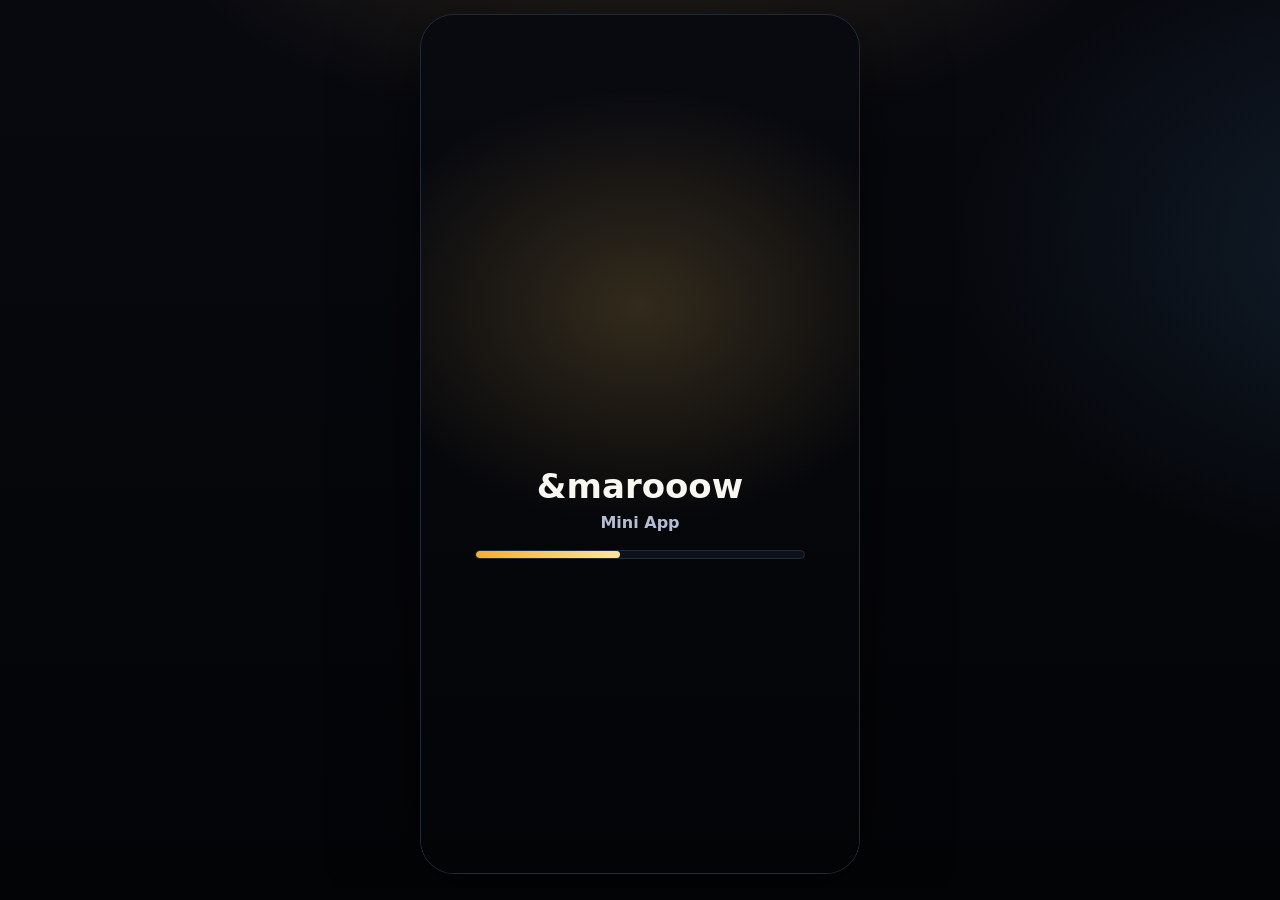
==== commit d602dded: "Add files via upload" ====
--- a/app/webapp/static/index.html
+++ b/app/webapp/static/index.html
@@ -1,106 +1,562 @@
 <!doctype html>
 <html lang="ru">
 <head>
-<meta charset="utf-8" />
-<meta name="viewport" content="width=device-width, initial-scale=1, viewport-fit=cover, user-scalable=no" />
-<meta name="theme-color" content="#05060a" />
+<meta charset="utf-8">
+<meta name="viewport" content="width=device-width, initial-scale=1, viewport-fit=cover, user-scalable=no">
+<meta name="theme-color" content="#07080c">
 <title>&marooow Mini App</title>
 <script src="https://telegram.org/js/telegram-web-app.js"></script>
 <style>
 :root{
   color-scheme:dark;
-  --bg:#05060a; --bg2:#080a12; --panel:#0d1018; --panel2:#121722; --panel3:#171c29;
-  --line:#232a3a; --line2:#2c3549; --gold:#ffd06a; --gold2:#f4a928; --gold3:#9b6415;
-  --text:#f8f6ef; --muted:#8f97ad; --soft:#c7cede; --red:#ff5374; --green:#36e198; --blue:#45bfff; --violet:#8b5cff;
-  --shadow:0 22px 70px rgba(0,0,0,.62); --radius:26px; --nav:82px; --max:430px;
-}
-*{box-sizing:border-box;-webkit-tap-highlight-color:transparent} html,body{margin:0;width:100%;min-height:100%;background:var(--bg);color:var(--text);font-family:Inter,ui-sans-serif,system-ui,-apple-system,BlinkMacSystemFont,"Segoe UI",Arial,sans-serif;overflow:hidden} button,input{font:inherit} button{border:0;background:none;color:inherit;cursor:pointer} a{color:inherit;text-decoration:none}
-body{background:radial-gradient(900px 520px at 50% -18%,rgba(255,186,58,.16),transparent 60%),radial-gradient(700px 520px at 110% 30%,rgba(104,78,255,.10),transparent 62%),linear-gradient(180deg,#06070c,#030408)}
-.app{position:relative;width:100%;max-width:var(--max);height:100svh;margin:0 auto;background:linear-gradient(180deg,#070910,#05060a 50%,#030407);overflow:hidden;isolation:isolate}
-@media (min-width:660px){body{display:grid;place-items:center;padding:14px}.app{width:min(430px,100vw - 28px);height:min(820px,100svh - 28px);border-radius:32px;border:1px solid #20283a;box-shadow:0 18px 70px rgba(0,0,0,.55),0 0 0 1px rgba(255,255,255,.035)}}
-.bg{position:absolute;inset:0;pointer-events:none;overflow:hidden}.bg:before{content:"";position:absolute;inset:-40%;background:radial-gradient(circle at 25% 10%,rgba(255,202,91,.17),transparent 22%),radial-gradient(circle at 85% 18%,rgba(80,120,255,.10),transparent 25%),radial-gradient(circle at 48% 105%,rgba(255,172,48,.09),transparent 26%);filter:blur(8px)}.bg:after{content:"";position:absolute;inset:0;opacity:.12;background-image:linear-gradient(rgba(255,255,255,.07) 1px,transparent 1px),linear-gradient(90deg,rgba(255,255,255,.07) 1px,transparent 1px);background-size:48px 48px;mask-image:linear-gradient(180deg,#000,transparent 78%)}
-.screen{position:relative;z-index:2;height:100%;overflow:auto;padding:18px 15px calc(var(--nav) + 18px);scrollbar-width:none}.screen::-webkit-scrollbar{width:0}.screen-inner{animation:rise .42s cubic-bezier(.2,.8,.2,1)}@keyframes rise{from{opacity:0;transform:translateY(12px)}to{opacity:1;transform:none}}
-.top{display:flex;align-items:center;justify-content:space-between;gap:10px;margin-bottom:14px}.brand{display:flex;align-items:center;gap:11px;min-width:0}.brand-logo{width:42px;height:42px;border-radius:16px;display:grid;place-items:center;background:linear-gradient(135deg,#ffe18b,#c17717);color:#080a10;box-shadow:0 14px 34px rgba(255,179,47,.22)}.brand-logo svg{width:24px}.brand-title{min-width:0}.brand-title b{display:block;font-size:24px;letter-spacing:-.9px;line-height:1}.brand-title span{display:block;margin-top:2px;color:var(--muted);font-size:11px;font-weight:800;letter-spacing:.2px}.pills{display:flex;gap:7px;align-items:center}.pill{height:40px;border-radius:999px;padding:0 12px;display:flex;align-items:center;gap:7px;background:#0c0f17;border:1px solid var(--line);font-weight:950;font-size:13px;white-space:nowrap;box-shadow:inset 0 1px rgba(255,255,255,.035);transition:.16s}.pill:active{transform:scale(.97)}.pill.gold{color:#ffe2a4;border-color:#58411d;background:linear-gradient(180deg,#14131a,#0b0d13)}
-.ico{width:20px;height:20px;display:inline-grid;place-items:center;vertical-align:middle}.ico svg{width:100%;height:100%;display:block}.gold{color:var(--gold)}.muted{color:var(--muted)}
-.hero{position:relative;overflow:hidden;border-radius:30px;background:linear-gradient(135deg,#111724 0%,#0d1018 48%,#251804 100%);border:1px solid #273044;box-shadow:var(--shadow);padding:24px 20px;min-height:224px;margin-bottom:13px}.hero:before{content:"";position:absolute;width:230px;height:230px;border-radius:999px;right:-78px;top:-54px;background:radial-gradient(circle,#ffbb35,transparent 63%);opacity:.38;filter:blur(2px)}.hero:after{content:"";position:absolute;inset:0;background:linear-gradient(115deg,transparent 35%,rgba(255,255,255,.07) 50%,transparent 62%);transform:translateX(-120%);animation:shine 5.8s ease-in-out infinite}@keyframes shine{55%,100%{transform:translateX(130%)}}
-.hero h1{position:relative;z-index:1;margin:0 0 9px;font-size:31px;line-height:1.02;letter-spacing:-1px}.hero p{position:relative;z-index:1;margin:0;color:#d7deef;font-size:14px;line-height:1.45;font-weight:750;max-width:214px}.hero-actions{position:relative;z-index:2;display:flex;gap:9px;margin-top:17px}.btn{height:46px;border-radius:16px;padding:0 16px;background:linear-gradient(180deg,#ffe28c,#ffb233);color:#130f09;font-weight:1000;box-shadow:0 14px 34px rgba(255,178,50,.22),inset 0 1px rgba(255,255,255,.55);transition:.16s transform,.16s filter}.btn:active{transform:scale(.97)}.btn.ghost{background:#10141e;color:#ffe0a2;border:1px solid #5e4520;box-shadow:none}.btn.dark{background:#111621;color:var(--text);border:1px solid var(--line);box-shadow:none}.btn:disabled{opacity:.45;filter:grayscale(1);box-shadow:none}.hero-art{position:absolute;right:15px;bottom:16px;width:138px;height:126px;z-index:1;filter:drop-shadow(0 24px 36px rgba(0,0,0,.52));animation:float 4s ease-in-out infinite}.hero-art svg{width:100%;height:100%}@keyframes float{50%{transform:translateY(-8px) rotate(-1deg)}}
-.statgrid{display:grid;grid-template-columns:1fr 1fr;gap:11px}.stat{border-radius:22px;background:linear-gradient(180deg,#101520,#090c12);border:1px solid var(--line);padding:15px;min-height:104px;position:relative;overflow:hidden}.stat:before{content:"";position:absolute;right:-50px;bottom:-55px;width:120px;height:120px;border-radius:999px;background:rgba(255,198,77,.12);filter:blur(16px)}.stat span{display:block;color:var(--muted);font-size:12px;font-weight:800}.stat b{display:block;margin-top:8px;font-size:25px;letter-spacing:-.6px}.section{margin-top:18px}.section-head{display:flex;align-items:center;justify-content:space-between;margin:0 2px 10px}.section-head h2{margin:0;font-size:18px;letter-spacing:-.35px}.section-head span{color:var(--muted);font-size:12px;font-weight:850}.grid{display:grid;grid-template-columns:1fr 1fr;gap:11px}.card{position:relative;overflow:hidden;text-align:left;border-radius:24px;min-height:142px;padding:15px;background:linear-gradient(180deg,#111621,#090c12);border:1px solid var(--line);box-shadow:0 14px 38px rgba(0,0,0,.28);transition:.16s}.card:active{transform:scale(.985)}.card h3{margin:12px 0 4px;font-size:16px}.card p{margin:0;color:var(--muted);font-size:12px;font-weight:750;line-height:1.35}.mini-icon{width:55px;height:55px;border-radius:19px;display:grid;place-items:center;background:#0c1018;border:1px solid #283246;color:var(--gold);box-shadow:inset 0 1px rgba(255,255,255,.045)}.mini-icon svg{width:29px}.wide{grid-column:1/-1;min-height:116px}.rows{display:grid;gap:9px}.row{display:flex;align-items:center;gap:12px;border-radius:18px;padding:12px;background:#0d111a;border:1px solid var(--line)}.row-main{min-width:0;flex:1}.row-main b{display:block;font-size:14px}.row-main span{display:block;color:var(--muted);font-size:12px;font-weight:750;margin-top:2px}.progress{height:12px;background:#080b11;border:1px solid var(--line);border-radius:999px;overflow:hidden;margin-top:12px}.progress div{height:100%;width:0;border-radius:999px;background:linear-gradient(90deg,#ffad25,#ffe38e);box-shadow:0 0 22px rgba(255,190,70,.45);transition:width .65s cubic-bezier(.2,.8,.2,1)}
-.profile{display:flex;align-items:center;gap:13px;padding:16px;border-radius:25px;background:#0d111a;border:1px solid var(--line)}.avatar{width:70px;height:70px;border-radius:23px;overflow:hidden;display:grid;place-items:center;background:#0b0e15;border:1px solid #4a391a;color:var(--gold)}.avatar img{width:100%;height:100%;object-fit:cover}.avatar svg{width:34px}.profile-name{font-size:21px;font-weight:1000;letter-spacing:-.5px}.profile-id{font-size:12px;color:var(--muted);font-weight:800;margin-top:3px}.copybox{display:flex;gap:8px;margin-top:11px}.copybox input{min-width:0;flex:1;height:44px;border-radius:15px;border:1px solid var(--line);background:#090c12;color:#fff;padding:0 12px;font-weight:800}.copybox button{height:44px;border-radius:15px;padding:0 13px;background:#121825;border:1px solid #4c391b;color:#ffe0a3;font-weight:950}
-.nav{position:absolute;z-index:30;left:0;right:0;bottom:0;height:var(--nav);display:grid;grid-template-columns:repeat(5,1fr);gap:2px;padding:9px 9px calc(9px + env(safe-area-inset-bottom));background:#05060a;border-top:1px solid #1d2433}.nav button{display:grid;place-items:center;align-content:center;gap:4px;border-radius:17px;color:#838da4;font-size:10px;font-weight:900}.nav .ico{width:22px;height:22px}.nav button.active{color:#ffd272;background:#11100c;box-shadow:inset 0 0 0 1px #5b421b,0 10px 24px rgba(255,181,45,.09)}
-.sheet,.status{position:absolute;z-index:60;inset:0;display:none;background:rgba(0,0,0,.72);backdrop-filter:blur(11px);padding:14px}.sheet.show{display:flex;align-items:flex-end}.sheet-card{width:100%;max-height:90%;overflow:auto;border-radius:30px 30px 0 0;background:#0e1119;border:1px solid #272f42;padding:18px 14px;box-shadow:0 -28px 80px rgba(0,0,0,.6);animation:sheet .28s cubic-bezier(.2,.8,.2,1)}@media(min-width:660px){.sheet.show{align-items:center;justify-content:center}.sheet-card{border-radius:28px;max-width:404px;max-height:760px}}@keyframes sheet{from{opacity:.4;transform:translateY(42px)}to{opacity:1;transform:none}}.sheet-top{display:flex;align-items:center;justify-content:space-between;margin-bottom:13px}.sheet-top h2{margin:0;font-size:22px}.close{width:43px;height:43px;border-radius:17px;background:#171c28;border:1px solid var(--line);display:grid;place-items:center}.tabs{display:grid;grid-template-columns:repeat(4,1fr);gap:7px;margin-bottom:11px}.tab{height:40px;border-radius:14px;border:1px solid var(--line);background:#10141e;color:#b7bed0;font-weight:950;font-size:12px;display:flex;align-items:center;justify-content:center;gap:5px}.tab.active{background:#151b28;border-color:#fff;color:#fff}.promo{width:100%;height:47px;border-radius:15px;border:1px solid var(--line);background:#090c12;color:#fff;outline:none;padding:0 13px;margin-bottom:10px}.amounts{display:grid;gap:9px}.amount{width:100%;height:64px;border-radius:20px;border:1px solid var(--line);background:#10141d;display:flex;align-items:center;gap:12px;padding:0 12px;text-align:left}.amount.active{border-color:#ffca62;box-shadow:0 0 0 3px rgba(255,203,98,.08)}.star-flat{width:24px;color:#ffcc67}.radio{margin-left:auto;width:22px;height:22px;border-radius:99px;border:1px solid #586176}.amount.active .radio{border:6px solid #ffcc67}.note{border-radius:18px;border:1px solid #42331a;background:#14120f;color:#d9c59e;padding:12px;font-size:13px;font-weight:750;line-height:1.35}.confirm{position:sticky;bottom:0;margin-top:12px;width:100%}.status.show{display:grid;place-items:center}.status-card{width:min(338px,100%);border-radius:30px;text-align:center;background:#101520;border:1px solid #293246;box-shadow:var(--shadow);padding:26px 20px;animation:pop .24s cubic-bezier(.2,.8,.2,1)}@keyframes pop{from{transform:scale(.93);opacity:.45}to{transform:none;opacity:1}}.status-mark{width:82px;height:82px;border-radius:27px;margin:0 auto 17px;display:grid;place-items:center}.status-mark svg{width:40px}.status-mark.ok{background:linear-gradient(180deg,#42f0a4,#0fb76b)}.status-mark.bad{background:linear-gradient(180deg,#ff7a95,#ee385f)}.status-mark.wait{background:linear-gradient(180deg,#ffe18c,#ffaf2c);color:#111}.status-card h2{margin:0 0 9px}.status-card p{margin:0 0 17px;color:#c6ccda;font-weight:750;line-height:1.4}
-.splash{position:absolute;z-index:100;inset:0;background:radial-gradient(440px 320px at 50% 33%,rgba(255,184,47,.18),transparent 68%),linear-gradient(180deg,#07080e,#030408);display:grid;place-items:center;transition:.42s opacity,.42s visibility}.splash.hide{opacity:0;visibility:hidden}.splash-card{text-align:center;width:min(330px,90%)}.loader-orb{position:relative;width:150px;height:150px;margin:0 auto 18px;display:grid;place-items:center}.loader-orb:before,.loader-orb:after{content:"";position:absolute;inset:0;border-radius:999px;border:1px solid rgba(255,205,102,.22);animation:spin 5s linear infinite}.loader-orb:after{inset:18px;border-color:rgba(116,95,255,.22);animation-direction:reverse;animation-duration:3.4s}.loader-case{position:relative;z-index:1;width:108px;height:96px;filter:drop-shadow(0 22px 44px rgba(255,180,50,.22));animation:float 2.8s ease-in-out infinite}.loader-case svg{width:100%;height:100%}@keyframes spin{to{transform:rotate(360deg)}}.splash h1{margin:0;font-size:34px;letter-spacing:-1px}.splash p{margin:8px 0 0;color:#b2bad0;font-weight:850}.loadbar{height:9px;border-radius:99px;background:#0d1119;border:1px solid #222a3c;margin:18px auto 0;overflow:hidden}.loadbar i{display:block;height:100%;width:46%;border-radius:99px;background:linear-gradient(90deg,#ffb233,#ffe18d);animation:bar 1.35s ease-in-out infinite}@keyframes bar{0%{transform:translateX(-105%)}100%{transform:translateX(230%)}}.load-step{height:18px;margin-top:10px;color:#717b92;font-size:12px;font-weight:850}.preview{display:none;margin:0 0 12px;border-radius:17px;background:#17110d;border:1px solid #4d3715;color:#ffdca0;padding:11px 12px;font-size:12px;font-weight:800;line-height:1.35}.preview.show{display:block}.version{position:absolute;right:16px;top:10px;color:#4d566b;font-size:10px;font-weight:900}.hidden{display:none!important}
+  --bg:#07080c; --surface:#10131b; --surface2:#151a25; --surface3:#1b2230;
+  --line:#2a3142; --text:#f8f7f2; --muted:#9aa3b6; --soft:#d6dced;
+  --gold:#f8c75d; --gold2:#ffdf91; --blue:#58b8ff; --mint:#43e0a0; --red:#ff5c78; --ink:#08090d;
+  --shadow:0 22px 70px rgba(0,0,0,.48); --nav:84px; --max:440px;
+}
+*{box-sizing:border-box;-webkit-tap-highlight-color:transparent}
+html,body{margin:0;width:100%;min-height:100%;overflow:hidden;background:#030406;color:var(--text);font-family:Inter,ui-sans-serif,system-ui,-apple-system,BlinkMacSystemFont,"Segoe UI",Arial,sans-serif}
+button,input{font:inherit} button{border:0;color:inherit;background:none;cursor:pointer} a{color:inherit;text-decoration:none}
+body{background:radial-gradient(900px 520px at 50% -18%,rgba(248,199,93,.18),transparent 58%),radial-gradient(760px 520px at 110% 28%,rgba(88,184,255,.12),transparent 60%),linear-gradient(180deg,#08090f,#030406)}
+.app{position:relative;width:100%;max-width:var(--max);height:100svh;margin:0 auto;background:linear-gradient(180deg,#090b12,#07080c 48%,#05060a);overflow:hidden;isolation:isolate}
+@media(min-width:660px){body{display:grid;place-items:center;padding:14px}.app{height:min(860px,100svh - 28px);width:min(var(--max),100vw - 28px);border:1px solid #222a3a;border-radius:34px;box-shadow:0 20px 80px rgba(0,0,0,.58)}}
+.ambient{position:absolute;inset:0;pointer-events:none;overflow:hidden}
+.ambient:before{content:"";position:absolute;inset:-35%;background:radial-gradient(circle at 28% 8%,rgba(248,199,93,.18),transparent 24%),radial-gradient(circle at 86% 26%,rgba(88,184,255,.14),transparent 26%),radial-gradient(circle at 40% 106%,rgba(67,224,160,.08),transparent 28%);filter:blur(10px)}
+.ambient:after{content:"";position:absolute;inset:0;opacity:.10;background-image:linear-gradient(rgba(255,255,255,.08) 1px,transparent 1px),linear-gradient(90deg,rgba(255,255,255,.08) 1px,transparent 1px);background-size:42px 42px;mask-image:linear-gradient(180deg,#000,transparent 76%)}
+.view{position:relative;z-index:2;height:100%;overflow:auto;padding:16px 14px calc(var(--nav) + 18px);scrollbar-width:none}.view::-webkit-scrollbar{width:0}
+.screen{animation:rise .34s cubic-bezier(.2,.8,.2,1)}@keyframes rise{from{opacity:0;transform:translateY(12px)}to{opacity:1;transform:none}}
+.top{display:flex;align-items:center;justify-content:space-between;gap:10px;margin-bottom:14px}.brand{display:flex;align-items:center;gap:10px;min-width:0}.mark{width:43px;height:43px;border-radius:15px;background:linear-gradient(135deg,#fff0b9,#f5af28);display:grid;place-items:center;color:#161006;font-weight:1000;font-size:24px;box-shadow:0 16px 34px rgba(248,183,50,.22)}.brand b{display:block;font-size:23px;line-height:1;letter-spacing:0}.brand span{display:block;margin-top:3px;color:var(--muted);font-size:11px;font-weight:800}.actions{display:flex;align-items:center;gap:7px}.pill{height:39px;border-radius:999px;padding:0 11px;display:flex;align-items:center;gap:7px;background:#0d1018;border:1px solid var(--line);font-size:13px;font-weight:950;white-space:nowrap}.pill.gold{color:#ffe3a2;border-color:#57421f;background:linear-gradient(180deg,#171419,#0d1017)}.pill:active,.btn:active,.nav button:active,.card:active,.row-button:active{transform:scale(.98)}
+.icon{width:20px;height:20px;display:inline-grid;place-items:center}.icon svg{width:100%;height:100%;display:block}.gold{color:var(--gold)}
+.hero{position:relative;min-height:218px;padding:20px;border-radius:28px;overflow:hidden;background:linear-gradient(135deg,#121825 0%,#0e1119 48%,#211706 100%);border:1px solid #2b3448;box-shadow:var(--shadow);margin-bottom:12px}.hero:before{content:"";position:absolute;right:-70px;top:-74px;width:230px;height:230px;border-radius:50%;background:radial-gradient(circle,#ffcd67,transparent 65%);opacity:.42}.hero h1{position:relative;z-index:2;margin:0 0 8px;font-size:31px;line-height:1.02;letter-spacing:0}.hero p{position:relative;z-index:2;margin:0;max-width:220px;color:#dce3f1;font-size:14px;font-weight:760;line-height:1.42}.hero-actions{position:relative;z-index:3;display:flex;gap:8px;margin-top:16px;flex-wrap:wrap}.hero-visual{position:absolute;right:8px;bottom:10px;width:154px;height:142px;filter:drop-shadow(0 26px 38px rgba(0,0,0,.5));animation:float 4s ease-in-out infinite}.hero-visual svg{width:100%;height:100%}@keyframes float{50%{transform:translateY(-7px) rotate(-1deg)}}
+.btn{min-height:44px;border-radius:15px;padding:0 15px;display:inline-flex;align-items:center;justify-content:center;gap:7px;background:linear-gradient(180deg,#ffe396,#f4ae2e);color:#160f05;font-weight:1000;box-shadow:0 14px 34px rgba(248,183,50,.20),inset 0 1px rgba(255,255,255,.55);transition:.15s transform,.15s opacity}.btn.dark{background:#121722;color:var(--text);border:1px solid var(--line);box-shadow:none}.btn.ghost{background:#11151f;color:#ffe0a0;border:1px solid #60491f;box-shadow:none}.btn.blue{background:linear-gradient(180deg,#8fd7ff,#48aef6);color:#06101a}.btn:disabled{opacity:.45;filter:grayscale(.75);box-shadow:none}
+.grid{display:grid;grid-template-columns:1fr 1fr;gap:10px}.stats{display:grid;grid-template-columns:1fr 1fr;gap:10px;margin-bottom:14px}.stat{position:relative;overflow:hidden;border-radius:20px;min-height:96px;padding:14px;background:linear-gradient(180deg,#101520,#0b0e15);border:1px solid var(--line)}.stat span{display:block;color:var(--muted);font-size:12px;font-weight:850}.stat b{display:block;margin-top:7px;font-size:24px;letter-spacing:0}.stat:after{content:"";position:absolute;right:-38px;bottom:-44px;width:105px;height:105px;border-radius:50%;background:rgba(248,199,93,.12);filter:blur(12px)}
+.section{margin-top:18px}.section-head{display:flex;align-items:center;justify-content:space-between;margin:0 2px 10px}.section-head h2{margin:0;font-size:18px;letter-spacing:0}.section-head span{color:var(--muted);font-size:12px;font-weight:850}.stack{display:grid;gap:10px}
+.card,.row-button,.panel{position:relative;overflow:hidden;border-radius:20px;background:linear-gradient(180deg,#111722,#0b0f17);border:1px solid var(--line);box-shadow:0 14px 36px rgba(0,0,0,.24)}.card{min-height:134px;padding:14px;text-align:left}.card h3,.panel h3{margin:10px 0 4px;font-size:16px}.card p,.panel p{margin:0;color:var(--muted);font-size:12px;font-weight:760;line-height:1.36}.mini{width:52px;height:52px;border-radius:17px;display:grid;place-items:center;color:var(--gold);background:#0c1018;border:1px solid #293347}.mini svg{width:28px}.wide{grid-column:1/-1}.panel{padding:14px}.row{display:flex;align-items:center;gap:11px;border-radius:18px;padding:12px;background:#0d121b;border:1px solid var(--line)}.row-main{min-width:0;flex:1}.row-main b{display:block;font-size:14px;white-space:nowrap;overflow:hidden;text-overflow:ellipsis}.row-main span{display:block;margin-top:2px;color:var(--muted);font-size:12px;font-weight:760;overflow:hidden;text-overflow:ellipsis}.row-button{text-align:left;padding:12px;display:flex;align-items:center;gap:11px;width:100%}
+.progress{height:12px;border-radius:999px;background:#080b11;border:1px solid var(--line);overflow:hidden}.progress i{display:block;height:100%;width:0;border-radius:999px;background:linear-gradient(90deg,#f4ae2e,#ffe69b);box-shadow:0 0 18px rgba(248,199,93,.36);transition:width .5s cubic-bezier(.2,.8,.2,1)}
+.game-stage{height:150px;border-radius:22px;background:linear-gradient(180deg,#101827,#080b12);border:1px solid #2b3549;position:relative;overflow:hidden}.game-stage:before{content:"";position:absolute;inset:16px;background:radial-gradient(circle at 20% 25%,rgba(88,184,255,.22),transparent 18%),radial-gradient(circle at 78% 36%,rgba(248,199,93,.20),transparent 19%),radial-gradient(circle at 50% 78%,rgba(67,224,160,.15),transparent 18%)}.token{position:absolute;left:50%;top:20px;width:30px;height:30px;border-radius:50%;background:linear-gradient(180deg,#fff1b2,#f4ae2e);box-shadow:0 0 28px rgba(248,199,93,.45);animation:drop 1.4s ease-in-out infinite}@keyframes drop{50%{transform:translate(-28px,72px)}100%{transform:translate(32px,104px)}}.spark{position:absolute;width:8px;height:8px;border-radius:50%;background:#58b8ff;box-shadow:0 0 16px #58b8ff}.spark:nth-child(2){left:24%;top:36%}.spark:nth-child(3){left:66%;top:42%;background:#43e0a0}.spark:nth-child(4){left:45%;top:70%;background:#f8c75d}
+.gift-img{width:42px;height:42px;object-fit:contain}.avatar{width:68px;height:68px;border-radius:22px;overflow:hidden;display:grid;place-items:center;background:#0d111a;border:1px solid #51401e;color:var(--gold);font-size:28px;font-weight:1000}.avatar img{width:100%;height:100%;object-fit:cover}.profile-card{display:flex;align-items:center;gap:13px;padding:14px;border-radius:22px;background:#0d121b;border:1px solid var(--line)}.copybox{display:flex;gap:8px;margin-top:10px}.copybox input{min-width:0;flex:1;height:43px;border-radius:14px;border:1px solid var(--line);background:#090c12;color:#fff;padding:0 12px;font-weight:800}.copybox button{height:43px;border-radius:14px;padding:0 13px;background:#131925;border:1px solid #4b3a1e;color:#ffe0a0;font-weight:950}
+.nav{position:absolute;z-index:30;left:0;right:0;bottom:0;height:var(--nav);display:grid;grid-template-columns:repeat(5,1fr);gap:2px;padding:8px 8px calc(8px + env(safe-area-inset-bottom));background:rgba(5,6,10,.90);backdrop-filter:blur(18px);border-top:1px solid #1e2635}.nav button{display:grid;place-items:center;align-content:center;gap:4px;border-radius:17px;color:#8590a5;font-size:10px;font-weight:900}.nav button.active{color:#ffd677;background:#11120f;box-shadow:inset 0 0 0 1px #57421f}.nav .icon{width:22px;height:22px}
+.sheet,.modal{position:absolute;z-index:60;inset:0;display:none;background:rgba(0,0,0,.66);backdrop-filter:blur(10px);padding:14px}.sheet.show{display:flex;align-items:flex-end}.modal.show{display:grid;place-items:center}.sheet-card,.modal-card{width:100%;background:#0f141e;border:1px solid #293246;box-shadow:var(--shadow)}.sheet-card{max-height:90%;overflow:auto;border-radius:28px 28px 0 0;padding:16px 14px calc(16px + env(safe-area-inset-bottom));animation:sheet .24s cubic-bezier(.2,.8,.2,1)}@media(min-width:660px){.sheet.show{align-items:center;justify-content:center}.sheet-card{max-width:410px;border-radius:28px;max-height:760px}}@keyframes sheet{from{transform:translateY(32px);opacity:.5}to{transform:none;opacity:1}}.sheet-head{display:flex;align-items:center;justify-content:space-between;margin-bottom:12px}.sheet-head h2{margin:0;font-size:21px}.close{width:42px;height:42px;border-radius:15px;display:grid;place-items:center;background:#171d29;border:1px solid var(--line)}.pay-tabs{display:grid;grid-template-columns:repeat(4,1fr);gap:7px;margin-bottom:10px}.pay-tabs button{height:40px;border-radius:13px;background:#111722;border:1px solid var(--line);color:#aeb7ca;font-size:12px;font-weight:950}.pay-tabs button.active{color:#fff;border-color:#f8c75d;background:#171b23}.amounts{display:grid;gap:8px}.amount{width:100%;min-height:62px;border-radius:18px;border:1px solid var(--line);background:#111722;display:flex;align-items:center;gap:11px;padding:10px 12px;text-align:left}.amount.active{border-color:#f8c75d;box-shadow:0 0 0 3px rgba(248,199,93,.08)}.radio{margin-left:auto;width:21px;height:21px;border-radius:50%;border:1px solid #5b6477}.amount.active .radio{border:6px solid #f8c75d}.note{border-radius:17px;border:1px solid #46371b;background:#15120d;color:#e3cc9b;padding:12px;font-size:13px;font-weight:780;line-height:1.35}.confirm{width:100%;margin-top:10px}
+.modal-card{max-width:340px;border-radius:28px;text-align:center;padding:24px 18px;animation:pop .22s cubic-bezier(.2,.8,.2,1)}@keyframes pop{from{opacity:.4;transform:scale(.94)}to{opacity:1;transform:none}}.status-icon{width:78px;height:78px;border-radius:26px;margin:0 auto 14px;display:grid;place-items:center}.status-icon.ok{background:linear-gradient(180deg,#74f2b5,#20c879);color:#06120c}.status-icon.bad{background:linear-gradient(180deg,#ff91a5,#ee3c60);color:#24060c}.status-icon.wait{background:linear-gradient(180deg,#ffe69b,#f4ae2e);color:#160f05}.status-icon svg{width:38px}.modal-card h2{margin:0 0 8px}.modal-card p{margin:0 0 15px;color:#c8cfdd;font-size:14px;line-height:1.42;font-weight:760}.preview{display:none;margin-bottom:12px;border-radius:16px;background:#17120d;border:1px solid #4f3b18;color:#ffe0a0;padding:10px 12px;font-size:12px;font-weight:800;line-height:1.34}.preview.show{display:block}.splash{position:absolute;z-index:100;inset:0;display:grid;place-items:center;background:radial-gradient(420px 320px at 50% 34%,rgba(248,199,93,.18),transparent 68%),linear-gradient(180deg,#090a10,#030406);transition:.35s opacity,.35s visibility}.splash.hide{opacity:0;visibility:hidden}.splash-card{text-align:center;width:min(330px,90%)}.loader-visual{width:132px;height:118px;margin:0 auto 18px;filter:drop-shadow(0 24px 46px rgba(248,183,50,.22));animation:float 3s ease-in-out infinite}.loader-visual svg{width:100%;height:100%}.splash h1{margin:0;font-size:34px;letter-spacing:0}.splash p{margin:7px 0 0;color:#b5bed0;font-weight:850}.loadbar{height:9px;margin:18px auto 0;border-radius:999px;background:#0d1119;border:1px solid #222b3c;overflow:hidden}.loadbar i{display:block;height:100%;width:44%;border-radius:999px;background:linear-gradient(90deg,#f4ae2e,#ffe69b);animation:bar 1.25s ease-in-out infinite}@keyframes bar{0%{transform:translateX(-110%)}100%{transform:translateX(235%)}}.empty{padding:14px;border-radius:18px;background:#0d121b;border:1px solid var(--line);color:var(--muted);font-weight:760;font-size:13px;line-height:1.4}.hidden{display:none!important}
 </style>
 </head>
 <body>
 <div class="app">
-  <div class="bg"></div>
-  <div class="version">UI v11</div>
-  <main class="screen" id="screen"></main>
+  <div class="ambient"></div>
+  <main class="view" id="view"></main>
   <nav class="nav" id="nav"></nav>
-  <div class="sheet" id="topupSheet"></div>
-  <div class="status" id="statusBox"></div>
-  <div class="splash" id="splash"><div class="splash-card"><div class="loader-orb"><div class="loader-case" id="loaderCase"></div></div><h1>&marooow</h1><p>premium mini app</p><div class="loadbar"><i></i></div><div class="load-step" id="loadStep">загрузка интерфейса</div></div></div>
+  <div class="sheet" id="sheet"></div>
+  <div class="modal" id="modal"></div>
+  <div class="splash" id="splash">
+    <div class="splash-card">
+      <div class="loader-visual" id="loaderVisual"></div>
+      <h1>&marooow</h1>
+      <p>Mini App</p>
+      <div class="loadbar"><i></i></div>
+    </div>
+  </div>
 </div>
 <script>
 const tg = window.Telegram?.WebApp || null;
-try{tg?.ready?.();tg?.expand?.();tg?.setHeaderColor?.('#05060a');tg?.setBackgroundColor?.('#05060a');tg?.setBottomBarColor?.('#05060a');tg?.disableVerticalSwipes?.();}catch(e){}
+try{tg?.ready?.();tg?.expand?.();tg?.setHeaderColor?.('#07080c');tg?.setBackgroundColor?.('#07080c');tg?.setBottomBarColor?.('#07080c');tg?.disableVerticalSwipes?.();}catch(e){}
+
 const initData = tg?.initData || '';
 const initUnsafe = tg?.initDataUnsafe || {};
-const qs = new URLSearchParams(location.search);
-let state={tab:'bonus',authOk:false,telegram:{},user:{stars:0,level:1,exp:0,next_level_exp:10000,wins_count:0,ref_link:''},chance:{base:3,bonus:0,final:3,active_refs:0,pending_refs:0,attempts_7d:0,cap:3},ton:{enabled:false,receiver:'',stars_per_ton:170,verified_mode:false},winners:[],leaderboard:{refs:[],activity:[]},selectedAmount:null,topupMode:'stars'};
-const $=(s,p=document)=>p.querySelector(s); const screen=$('#screen'), nav=$('#nav'), sheet=$('#topupSheet'), statusBox=$('#statusBox');
-const svg={
-star:'<svg viewBox="0 0 24 24" fill="currentColor"><path d="M12 2.2l2.9 6 6.6 1-4.8 4.6 1.2 6.5-5.9-3.1-5.9 3.1 1.2-6.5-4.8-4.6 6.6-1 2.9-6z"/></svg>',
-gift:'<svg viewBox="0 0 24 24" fill="none"><path d="M4 10h16v10H4V10zM3 7h18v3H3V7zM12 7v13M7.5 7C5.6 7 5 5.8 5.35 4.85 6 3.1 8.7 3.7 12 7c3.3-3.3 6-3.9 6.65-2.15C19 5.8 18.4 7 16.5 7" stroke="currentColor" stroke-width="1.8" stroke-linecap="round" stroke-linejoin="round"/></svg>',
-link:'<svg viewBox="0 0 24 24" fill="none"><path d="M10 14a5 5 0 0 0 7.1 0l1.9-1.9A5 5 0 0 0 12 5l-1.1 1.1M14 10a5 5 0 0 0-7.1 0L5 11.9A5 5 0 1 0 12 19l1.1-1.1" stroke="currentColor" stroke-width="2" stroke-linecap="round"/></svg>',
-bolt:'<svg viewBox="0 0 24 24" fill="currentColor"><path d="M13 2L4 14h7l-1 8 10-13h-7l1-7z"/></svg>',
-pass:'<svg viewBox="0 0 24 24" fill="none"><path d="M6 3h12v18l-6-3-6 3V3z" stroke="currentColor" stroke-width="2" stroke-linejoin="round"/><path d="M9 7h6M9 11h6" stroke="currentColor" stroke-width="2" stroke-linecap="round"/></svg>',
-game:'<svg viewBox="0 0 24 24" fill="none"><path d="M7 10h10a4 4 0 0 1 3.8 2.8l.8 2.7a3 3 0 0 1-5 3l-1.8-1.8H9.2l-1.8 1.8a3 3 0 0 1-5-3l.8-2.7A4 4 0 0 1 7 10z" stroke="currentColor" stroke-width="1.8"/><path d="M8 13v3M6.5 14.5h3M15.5 14.5h.01M18 13.5h.01" stroke="currentColor" stroke-width="2" stroke-linecap="round"/></svg>',
-diamond:'<svg viewBox="0 0 24 24" fill="none"><path d="M4 8l4-4h8l4 4-8 12L4 8z" stroke="currentColor" stroke-width="1.8" stroke-linejoin="round"/><path d="M8 4l4 16 4-16M4 8h16" stroke="currentColor" stroke-width="1.4"/></svg>',
-user:'<svg viewBox="0 0 24 24" fill="none"><path d="M12 12a4 4 0 1 0 0-8 4 4 0 0 0 0 8zM4 21a8 8 0 0 1 16 0" stroke="currentColor" stroke-width="2" stroke-linecap="round"/></svg>',
-ton:'<svg viewBox="0 0 24 24" fill="none"><path d="M4 5h16l-8 14L4 5z" fill="#35b9ff"/><path d="M7 7h10l-5 9-5-9z" stroke="white" stroke-width="1.5" stroke-linejoin="round"/></svg>',
-send:'<svg viewBox="0 0 24 24" fill="none"><path d="M21 4L3 11l7 3 3 7 8-17z" fill="#5aaeff"/><path d="M10 14l4-4" stroke="white" stroke-width="1.7" stroke-linecap="round"/></svg>',
-close:'<svg viewBox="0 0 24 24" fill="none"><path d="M6 6l12 12M18 6L6 18" stroke="currentColor" stroke-width="2.4" stroke-linecap="round"/></svg>',
-check:'<svg viewBox="0 0 24 24" fill="none"><path d="M5 12.5l4 4L19 7" stroke="currentColor" stroke-width="3" stroke-linecap="round" stroke-linejoin="round"/></svg>',
-cross:'<svg viewBox="0 0 24 24" fill="none"><path d="M7 7l10 10M17 7L7 17" stroke="currentColor" stroke-width="3" stroke-linecap="round"/></svg>',
-copy:'<svg viewBox="0 0 24 24" fill="none"><path d="M8 8h12v12H8V8zM4 16V4h12" stroke="currentColor" stroke-width="2" stroke-linejoin="round"/></svg>',
-case:'<svg viewBox="0 0 220 170" fill="none"><defs><linearGradient id="g" x1="0" y1="0" x2="1" y2="1"><stop stop-color="#FFE58B"/><stop offset="1" stop-color="#F0A01E"/></linearGradient></defs><ellipse cx="110" cy="146" rx="88" ry="16" fill="#000" opacity=".35"/><rect x="30" y="50" width="160" height="88" rx="20" fill="#0B0D12" stroke="url(#g)" stroke-width="6"/><path d="M50 50V35c0-11 9-20 20-20h80c11 0 20 9 20 20v15" stroke="url(#g)" stroke-width="12" stroke-linecap="round"/><path d="M30 82h160M70 50v88M150 50v88" stroke="#72490F" stroke-width="5" opacity=".85"/><path d="M110 70l12 25 27 4-20 19 5 27-24-13-24 13 5-27-20-19 27-4 12-25z" fill="url(#g)"/><rect x="91" y="78" width="38" height="42" rx="10" fill="#12151E" stroke="url(#g)" stroke-width="4"/></svg>'
+const view = document.getElementById('view');
+const nav = document.getElementById('nav');
+const sheet = document.getElementById('sheet');
+const modal = document.getElementById('modal');
+const splash = document.getElementById('splash');
+
+const svg = {
+  star:'<svg viewBox="0 0 24 24" fill="currentColor"><path d="M12 2.4l2.9 5.9 6.5 1-4.7 4.6 1.1 6.5-5.8-3.1-5.8 3.1 1.1-6.5-4.7-4.6 6.5-1L12 2.4z"/></svg>',
+  gift:'<svg viewBox="0 0 24 24" fill="none"><path d="M4 10h16v10H4V10zM3 7h18v3H3V7zM12 7v13M8.4 7C6.5 7 6 5.8 6.4 4.9 7 3.2 9.4 3.8 12 7c2.6-3.2 5-3.8 5.6-2.1.4.9-.1 2.1-2 2.1" stroke="currentColor" stroke-width="1.9" stroke-linecap="round" stroke-linejoin="round"/></svg>',
+  link:'<svg viewBox="0 0 24 24" fill="none"><path d="M10 14a5 5 0 0 0 7.1 0l1.5-1.5a5 5 0 0 0-7.1-7.1L10.4 6.5M14 10a5 5 0 0 0-7.1 0l-1.5 1.5a5 5 0 0 0 7.1 7.1l1.1-1.1" stroke="currentColor" stroke-width="2" stroke-linecap="round"/></svg>',
+  bolt:'<svg viewBox="0 0 24 24" fill="currentColor"><path d="M13 2L4 14h7l-1 8 10-13h-7l1-7z"/></svg>',
+  pass:'<svg viewBox="0 0 24 24" fill="none"><path d="M6 3h12v18l-6-3-6 3V3z" stroke="currentColor" stroke-width="2" stroke-linejoin="round"/><path d="M9 8h6M9 12h6" stroke="currentColor" stroke-width="2" stroke-linecap="round"/></svg>',
+  game:'<svg viewBox="0 0 24 24" fill="none"><path d="M7 10h10a4 4 0 0 1 3.8 2.8l.8 2.7a3 3 0 0 1-5 3l-1.8-1.8H9.2l-1.8 1.8a3 3 0 0 1-5-3l.8-2.7A4 4 0 0 1 7 10z" stroke="currentColor" stroke-width="1.8"/><path d="M8 13v3M6.5 14.5h3M15.5 14.5h.01M18 13.5h.01" stroke="currentColor" stroke-width="2" stroke-linecap="round"/></svg>',
+  diamond:'<svg viewBox="0 0 24 24" fill="none"><path d="M4 8l4-4h8l4 4-8 12L4 8z" stroke="currentColor" stroke-width="1.8" stroke-linejoin="round"/><path d="M8 4l4 16 4-16M4 8h16" stroke="currentColor" stroke-width="1.4"/></svg>',
+  user:'<svg viewBox="0 0 24 24" fill="none"><path d="M12 12a4 4 0 1 0 0-8 4 4 0 0 0 0 8zM4 21a8 8 0 0 1 16 0" stroke="currentColor" stroke-width="2" stroke-linecap="round"/></svg>',
+  ton:'<svg viewBox="0 0 24 24" fill="none"><path d="M4 5h16l-8 14L4 5z" fill="#45bfff"/><path d="M7 7h10l-5 9-5-9z" stroke="white" stroke-width="1.5" stroke-linejoin="round"/></svg>',
+  copy:'<svg viewBox="0 0 24 24" fill="none"><path d="M8 8h12v12H8V8zM4 16V4h12" stroke="currentColor" stroke-width="2" stroke-linejoin="round"/></svg>',
+  close:'<svg viewBox="0 0 24 24" fill="none"><path d="M6 6l12 12M18 6L6 18" stroke="currentColor" stroke-width="2.4" stroke-linecap="round"/></svg>',
+  check:'<svg viewBox="0 0 24 24" fill="none"><path d="M5 12.5l4 4L19 7" stroke="currentColor" stroke-width="3" stroke-linecap="round" stroke-linejoin="round"/></svg>',
+  cross:'<svg viewBox="0 0 24 24" fill="none"><path d="M7 7l10 10M17 7L7 17" stroke="currentColor" stroke-width="3" stroke-linecap="round"/></svg>',
+  case:'<svg viewBox="0 0 220 170" fill="none"><defs><linearGradient id="caseG" x1="0" y1="0" x2="1" y2="1"><stop stop-color="#FFEAA8"/><stop offset="1" stop-color="#F4A62B"/></linearGradient></defs><ellipse cx="110" cy="146" rx="88" ry="16" fill="#000" opacity=".36"/><rect x="30" y="52" width="160" height="86" rx="20" fill="#0B0D12" stroke="url(#caseG)" stroke-width="6"/><path d="M52 52V36c0-11 9-20 20-20h76c11 0 20 9 20 20v16" stroke="url(#caseG)" stroke-width="12" stroke-linecap="round"/><path d="M30 83h160M72 52v86M148 52v86" stroke="#6E4712" stroke-width="5" opacity=".86"/><path d="M110 70l12 25 27 4-20 19 5 27-24-13-24 13 5-27-20-19 27-4 12-25z" fill="url(#caseG)"/><rect x="91" y="80" width="38" height="40" rx="10" fill="#12151E" stroke="url(#caseG)" stroke-width="4"/></svg>'
 };
-function icon(name,cls=''){return `<span class="ico ${cls}">${svg[name]||svg.star}</span>`}
-function safe(v){return String(v??'').replace(/[&<>"']/g,m=>({'&':'&amp;','<':'&lt;','>':'&gt;','"':'&quot;',"'":'&#039;'}[m]))}
-function fmt(n){return Number(n||0).toLocaleString('ru-RU')} function money(n){return Number(n||0).toLocaleString('ru-RU',{maximumFractionDigits:4})}
-function wait(ms){return new Promise(r=>setTimeout(r,ms))}
-async function api(path,body={},method='POST',timeout=4200){const ac=new AbortController();const t=setTimeout(()=>ac.abort(),timeout);try{const opts={method,headers:{'Content-Type':'application/json'},cache:'no-store',signal:ac.signal};if(method!=='GET')opts.body=JSON.stringify({initData,...body});const r=await fetch(path,opts);const data=await r.json().catch(()=>({ok:false,error:'bad_json'}));if(!r.ok||data.ok===false)throw data;return data}finally{clearTimeout(t)}}
-function fallbackState(){const u=initUnsafe?.user||{};return {ok:true,authOk:false,telegram:{id:u.id||0,username:u.username||'',first_name:u.first_name||'Guest',photo_url:u.photo_url},user:{telegram_id:u.id||0,username:u.username||'',first_name:u.first_name||'Guest',photo_url:u.photo_url,stars:0,exp:0,level:1,next_level_exp:10000,wins_count:0,ref_link:''},chance:{base:3,bonus:0,final:3,active_refs:0,pending_refs:0,attempts_7d:0,cap:3},ton:{enabled:false,receiver:'',stars_per_ton:170,verified_mode:false}}}
-function toast(type,title,msg){statusBox.innerHTML=`<div class="status-card"><div class="status-mark ${type}">${icon(type==='ok'?'check':type==='bad'?'cross':'bolt')}</div><h2>${safe(title)}</h2><p>${safe(msg||'')}</p><button class="btn" onclick="closeStatus()">Понятно</button></div>`;statusBox.classList.add('show')}
-function closeStatus(){statusBox.classList.remove('show')}
-function avatar(){const p=state.user?.photo_url||state.telegram?.photo_url;return p?`<img src="${safe(p)}" alt="avatar">`:icon('user','gold')}
-function uname(){return state.telegram?.username?'@'+state.telegram.username:(state.telegram?.first_name||state.user?.first_name||'marooow')}
-function top(){return `<div class="top"><div class="brand"><div class="brand-logo">${icon('star')}</div><div class="brand-title"><b>&marooow</b><span>кейсы · игры · подарки</span></div></div><div class="pills"><button class="pill gold" onclick="copyRef()">${icon('link')} Реф.</button><button class="pill" onclick="openTopup()">${icon('star','gold')} ${fmt(state.user?.stars||0)} +</button></div></div>${!state.authOk?`<div class="preview show">Preview-режим: Telegram не передал защищённую авторизацию. Интерфейс работает, но пополнение и начисления доступны только через свежую WebApp-кнопку /miniapp.</div>`:''}`}
-function shell(){navRender();if(state.tab==='bonus')bonus();if(state.tab==='pass')pass();if(state.tab==='games')games();if(state.tab==='cases')cases();if(state.tab==='profile')profile()}
-function bonus(){screen.innerHTML=`<div class="screen-inner">${top()}<section class="hero"><h1>Ежедневные<br>бонусы</h1><p>Забирай награды, прокачивай шанс и участвуй в дропах.</p><div class="hero-actions"><button class="btn" onclick="claimDaily()">Забрать</button><button class="btn ghost" onclick="setTab('profile')">Профиль</button></div><div class="hero-art">${svg.case}</div></section><div class="statgrid"><div class="stat"><span>Твой шанс</span><b>${state.chance?.final||3}%</b></div><div class="stat"><span>Активность 7д</span><b>${fmt(state.chance?.attempts_7d||0)}</b></div></div><section class="section"><div class="section-head"><h2>Быстрые действия</h2><span>premium</span></div><div class="grid"><button class="card" onclick="openTopup()"><div class="mini-icon">${icon('star')}</div><h3>Пополнить</h3><p>Stars или TON</p></button><button class="card" onclick="copyRef()"><div class="mini-icon">${icon('link')}</div><h3>Рефералка</h3><p>повышай шанс</p></button></div></section></div>`}
-function pass(){const exp=state.user?.exp||0,next=state.user?.next_level_exp||10000,p=Math.min(100,Math.round(exp/next*100));screen.innerHTML=`<div class="screen-inner">${top()}<section class="hero"><h1>Battle Pass</h1><p>Уровни, задания и прогресс за активность.</p><div class="hero-actions"><button class="btn" onclick="setTab('games')">Фарм EXP</button></div><div class="hero-art">${svg.pass}</div></section><section class="section"><div class="profile"><div class="avatar">${avatar()}</div><div><div class="profile-name">Level ${state.user?.level||1}</div><div class="profile-id">${fmt(exp)} / ${fmt(next)} EXP</div></div></div><div class="progress"><div style="width:${p}%"></div></div></section><section class="section"><div class="rows"><div class="row"><div class="mini-icon">${icon('bolt')}</div><div class="row-main"><b>Комментируй посты</b><span>активность влияет на шанс</span></div></div><div class="row"><div class="mini-icon">${icon('link')}</div><div class="row-main"><b>Зови друзей</b><span>+0.1% за активного реферала</span></div></div></div></section></div>`}
-function games(){screen.innerHTML=`<div class="screen-inner">${top()}<section class="section"><div class="section-head"><h2>Мини-игры</h2><span>fan demo</span></div><div class="grid"><button class="card" onclick="play('plinko')"><div class="mini-icon">${icon('game')}</div><h3>PLINKO</h3><p>ивентовая мини-игра</p></button><button class="card" onclick="play('crash')"><div class="mini-icon">${icon('bolt')}</div><h3>CRASH</h3><p>без ставок и вывода</p></button><button class="card wide"><h3>Безопасный режим</h3><p>Игры фановые: без казино, ставок и реального вывода. Награды только внутри проекта.</p></button></div></section></div>`}
-function cases(){screen.innerHTML=`<div class="screen-inner">${top()}<section class="hero"><h1>Кейсы</h1><p>Витрины для ивентов, промо-дропов и будущих наград.</p><div class="hero-actions"><button class="btn" onclick="play('bear-case')">Открыть демо</button></div><div class="hero-art">${svg.case}</div></section><section class="section"><div class="grid"><button class="card" onclick="play('bear-case')"><div class="mini-icon">${icon('gift')}</div><h3>Bear Case</h3><p>скоро</p></button><button class="card" onclick="loadGifts(true)"><div class="mini-icon">${icon('diamond')}</div><h3>NFT Gifts</h3><p>каталог</p></button></div></section><section class="section" id="giftsPreview"></section></div>`;loadGifts(false)}
-function profile(){screen.innerHTML=`<div class="screen-inner">${top()}<section class="section"><div class="profile"><div class="avatar">${avatar()}</div><div><div class="profile-name">${safe(uname())}</div><div class="profile-id">ID ${state.user?.telegram_id||state.telegram?.id||'—'} · ${fmt(state.user?.stars||0)} stars</div></div></div><div class="copybox"><input readonly value="${safe(state.user?.ref_link||'нет ссылки')}"><button onclick="copyRef()">${icon('copy')}</button></div></section><section class="section"><div class="statgrid"><div class="stat"><span>Активных рефов</span><b>${fmt(state.chance?.active_refs||0)}</b></div><div class="stat"><span>Побед</span><b>${fmt(state.user?.wins_count||0)}</b></div></div></section><section class="section"><div class="section-head"><h2>Инвентарь</h2><span>подарки</span></div><div class="rows" id="inventory"><div class="row"><div class="mini-icon">${icon('gift')}</div><div class="row-main"><b>Загрузка</b><span>проверяем подарки</span></div></div></div></section></div>`;loadInventory()}
-function navRender(){const items=[['bonus','gift','Бонусы'],['pass','pass','Пропуск'],['games','game','Игры'],['cases','diamond','Кейсы'],['profile','user','Профиль']];nav.innerHTML=items.map(([id,ic,t])=>`<button class="${state.tab===id?'active':''}" onclick="setTab('${id}')">${icon(ic)}<span>${t}</span></button>`).join('')}
-function setTab(t){state.tab=t;shell();try{tg?.HapticFeedback?.selectionChanged?.()}catch(e){}}
-async function bootstrap(){document.getElementById('loaderCase').innerHTML=svg.case;const steps=['загрузка интерфейса','подключение Telegram','получение профиля','подготовка витрин'];let si=0;const st=setInterval(()=>{$('#loadStep').textContent=steps[++si%steps.length]},650);let data=null;try{data=await api('/api/me',{},'POST',4500);state={...state,...data,authOk:true}}catch(e){state={...state,...fallbackState(),authOk:false}}clearInterval(st);shell();setTimeout(()=>$('#splash').classList.add('hide'),520);loadSideData()}
-async function loadSideData(){try{state.winners=(await fetch('/api/winners',{cache:'no-store'}).then(r=>r.json())).items||[]}catch(e){}try{state.leaderboard=await fetch('/api/leaderboard',{cache:'no-store'}).then(r=>r.json())}catch(e){}}
-async function claimDaily(){if(!state.authOk)return toast('bad','Нет авторизации','Открой через свежую кнопку /miniapp.');try{toast('wait','Проверяем','Начисляем ежедневный бонус...');const r=await api('/api/daily');closeStatus();toast('ok','Бонус получен',`+${r.stars_added} stars и +${r.exp_added} EXP`);await bootstrap()}catch(e){toast('bad','Не получилось',e.message||'Бонус пока недоступен')}}
-async function play(game){if(!state.authOk)return toast('bad','Нет авторизации','Открой через кнопку бота.');try{toast('wait','Запуск','Крутим анимацию...');const r=await api('/api/play/demo',{game});closeStatus();toast('ok','Готово',`+${r.exp_added} EXP · очки ${r.demo_points}`);await bootstrap()}catch(e){toast('bad','Ошибка',e.message||'Попробуй позже')}}
-function openTopup(){state.selectedAmount=null;state.topupMode='stars';renderTopup();sheet.classList.add('show')}function closeSheet(){sheet.classList.remove('show')}function setTopupMode(m){state.topupMode=m;state.selectedAmount=null;renderTopup()}function selectAmount(a){state.selectedAmount=a;renderTopup()}
-function renderTopup(){const amounts=[30,100,200,500,1000,2500,5000];sheet.innerHTML=`<div class="sheet-card"><div class="sheet-top"><h2>Пополнение баланса</h2><button class="close" onclick="closeSheet()">${icon('close')}</button></div><div class="tabs">${['stars','ton','send','gifts'].map(m=>`<button class="tab ${state.topupMode===m?'active':''}" onclick="setTopupMode('${m}')">${icon(m==='stars'?'star':m==='ton'?'ton':m==='send'?'send':'gift')} ${m==='stars'?'Stars':m==='ton'?'TON':m==='send'?'Send':'Gifts'}</button>`).join('')}</div><input class="promo" placeholder="Промокод"><div id="topupBody"></div><button class="btn confirm" onclick="confirmTopup()" ${state.selectedAmount?'':'disabled'}>Подтвердить</button></div>`;renderTopupBody()}
-function renderTopupBody(){const b=$('#topupBody');if(state.topupMode==='gifts'){b.innerHTML='<div class="note">Отправь подарок проекту — после проверки админ начислит баланс вручную. Авто-импорт личного инвентаря Telegram обычным ботам недоступен.</div>';return}if(state.topupMode==='send'){b.innerHTML='<div class="note">Send-оплата визуально готова. Сейчас используй Stars или TON.</div>'+amountList([30,100,200,500],true);return}if(state.topupMode==='ton'){b.innerHTML=`<div class="note">TON перевод идёт на кошелёк проекта. После оплаты нажми «Проверить».</div>${amountList([30,100,200,500,1000,2500],true)}`;return}b.innerHTML=amountList([30,100,200,500,1000,2500,5000],false)}
-function amountList(arr,ton=false){return `<div class="amounts">${arr.map(a=>`<button class="amount ${state.selectedAmount===a?'active':''}" onclick="selectAmount(${a})"><span class="star-flat">${svg.star}</span><span class="row-main"><b>${fmt(a)} звёзд</b><span>${ton?'≈ '+money(a/(state.ton?.stars_per_ton||170))+' TON':'Telegram Stars'}</span></span><i class="radio"></i></button>`).join('')}</div>`}
-async function confirmTopup(){if(!state.authOk)return toast('bad','Нет авторизации','Открой через кнопку бота.');if(!state.selectedAmount)return;if(state.topupMode==='stars')return payStars();if(state.topupMode==='ton')return payTon();toast('bad','Скоро','Этот способ пока в разработке')}
-async function payStars(){try{toast('wait','Создаём счёт','Сейчас откроется Telegram invoice.');const r=await api('/api/topup',{amount:state.selectedAmount});closeStatus();if(tg?.openInvoice){tg.openInvoice(r.invoice_url,st=>{if(st==='paid')toast('ok','Оплата прошла','Баланс скоро обновится.');else toast('bad','Оплата не прошла','Счёт закрыт или отменён.')})}else location.href=r.invoice_url}catch(e){toast('bad','Ошибка оплаты',e.message||e.error||'Не удалось создать счёт')}}
-async function payTon(){try{toast('wait','Готовим TON оплату','Создаём уникальный платёж.');const r=await api('/api/ton/create',{stars_amount:state.selectedAmount});closeStatus();const link=`ton://transfer/${encodeURIComponent(r.address)}?amount=${encodeURIComponent(r.amount_nano)}&text=${encodeURIComponent(r.comment)}`;sheet.innerHTML=`<div class="sheet-card"><div class="sheet-top"><h2>TON оплата</h2><button class="close" onclick="closeSheet()">${icon('close')}</button></div><div class="note">Переведи <b>${money(r.amount_ton)} TON</b> на кошелёк ниже. Комментарий обязателен.</div><div class="rows" style="margin-top:12px"><div class="row"><div class="row-main"><b>Адрес</b><span>${safe(r.address)}</span></div><button class="btn dark" onclick="copyText('${safe(r.address)}')">Copy</button></div><div class="row"><div class="row-main"><b>Комментарий</b><span>${safe(r.comment)}</span></div><button class="btn dark" onclick="copyText('${safe(r.comment)}')">Copy</button></div></div><a class="btn confirm" style="display:grid;place-items:center;text-decoration:none" href="${link}">Открыть кошелёк</a><button class="btn ghost confirm" onclick="checkTon(${r.deposit_id})">Проверить оплату</button></div>`}catch(e){toast('bad','TON ошибка',e.message||e.error||'Не удалось создать платёж')}}
-async function checkTon(id){try{toast('wait','Проверяем','Ищем транзакцию в сети TON.');const r=await api('/api/ton/confirm',{deposit_id:id});closeStatus();if(r.status==='paid')toast('ok','Оплата прошла',`Начислено ${fmt(r.stars_added)} stars.`);else toast('wait','Ожидаем подтверждения',r.message||'Транзакция ещё индексируется.')}catch(e){toast('bad','Не найдено',e.message||'Платёж пока не подтверждён')}}
-function copyText(t){try{navigator.clipboard?.writeText(t);tg?.HapticFeedback?.notificationOccurred?.('success')}catch(e){}toast('ok','Скопировано','Данные сохранены')}function copyRef(){const l=state.user?.ref_link;if(!l)return toast('bad','Нет ссылки','Авторизуйся через Telegram.');copyText(l)}
-async function loadInventory(){const el=$('#inventory');if(!el)return;if(!state.authOk){el.innerHTML=`<div class="row"><div class="mini-icon">${icon('gift')}</div><div class="row-main"><b>Preview</b><span>инвентарь появится после авторизации</span></div></div>`;return}try{const r=await api('/api/inventory');const items=r.items||[];el.innerHTML=items.length?items.map(x=>`<div class="row"><div class="mini-icon">${icon('gift')}</div><div class="row-main"><b>${safe(x.prize_name)}</b><span>${safe(x.status)} · ${safe(String(x.created_at).slice(0,10))}</span></div></div>`).join(''):`<div class="row"><div class="mini-icon">${icon('gift')}</div><div class="row-main"><b>Пусто</b><span>выигранные подарки появятся здесь</span></div></div>`}catch(e){el.innerHTML=`<div class="row"><div class="mini-icon">${icon('gift')}</div><div class="row-main"><b>Не загрузилось</b><span>попробуй позже</span></div></div>`}}
-async function loadGifts(scroll=false){const el=$('#giftsPreview');if(!el)return;try{const r=await fetch('/api/gift-catalog',{cache:'no-store'}).then(r=>r.json());const items=(r.items||[]).slice(0,7);el.innerHTML=`<div class="section-head"><h2>Telegram Gifts</h2><span>каталог</span></div><div class="rows">${items.length?items.map(g=>`<div class="row"><div class="mini-icon">${g.media_url?`<img src="${g.media_url}" style="width:38px;height:38px;object-fit:contain">`:icon('gift')}</div><div class="row-main"><b>${safe(g.id).slice(0,18)}...</b><span>${fmt(g.star_count)} stars · ${g.remaining_count??'∞'} осталось</span></div></div>`).join(''):`<div class="row"><div class="mini-icon">${icon('gift')}</div><div class="row-main"><b>Каталог пуст</b><span>Telegram Gifts недоступны</span></div></div>`}</div>`;if(scroll)el.scrollIntoView({behavior:'smooth'})}catch(e){el.innerHTML=`<div class="note">Каталог подарков временно недоступен.</div>`}}
-window.setTab=setTab;window.openTopup=openTopup;window.closeSheet=closeSheet;window.setTopupMode=setTopupMode;window.selectAmount=selectAmount;window.confirmTopup=confirmTopup;window.closeStatus=closeStatus;window.copyRef=copyRef;window.claimDaily=claimDaily;window.play=play;window.copyText=copyText;window.checkTon=checkTon;window.loadGifts=loadGifts;
+
+let state = {
+  tab:'home',
+  authOk:false,
+  loading:true,
+  telegram:{},
+  user:{stars:0,level:1,exp:0,next_level_exp:10000,wins_count:0,entries_count:0,ref_link:''},
+  chance:{base:3,bonus:0,final:3,active_refs:0,pending_refs:0,attempts_7d:0,cap:3},
+  ton:{enabled:false,receiver:'',stars_per_ton:170,verified_mode:false},
+  drops:{active_title:'Активный дроп',prize:'подарок',chance_percent:3,gift_id_set:false},
+  gifts:[], inventory:[], winners:[], leaderboard:{refs:[],activity:[]}, topupMode:'stars', selectedAmount:100
+};
+
+const icon = (name, cls='') => `<span class="icon ${cls}">${svg[name] || svg.star}</span>`;
+const safe = value => String(value ?? '').replace(/[&<>"']/g, ch => ({'&':'&amp;','<':'&lt;','>':'&gt;','"':'&quot;',"'":'&#039;'}[ch]));
+const fmt = value => Number(value || 0).toLocaleString('ru-RU');
+const pct = value => `${Number(value || 0).toLocaleString('ru-RU',{maximumFractionDigits:1})}%`;
+const money = value => Number(value || 0).toLocaleString('ru-RU',{maximumFractionDigits:5});
+const short = value => String(value || '').length > 18 ? `${String(value).slice(0,9)}...${String(value).slice(-6)}` : String(value || '');
+function vibe(type='light'){try{tg?.HapticFeedback?.impactOccurred?.(type)}catch(e){}}
+function notify(type='success'){try{tg?.HapticFeedback?.notificationOccurred?.(type)}catch(e){}}
+
+async function api(path, body={}, method='POST', timeout=6500){
+  const controller = new AbortController();
+  const timer = setTimeout(()=>controller.abort(), timeout);
+  try{
+    const options = {method, cache:'no-store', signal:controller.signal, headers:{}};
+    if(method !== 'GET'){
+      options.headers['Content-Type'] = 'application/json';
+      options.body = JSON.stringify({initData, ...body});
+    }
+    const response = await fetch(path, options);
+    const data = await response.json().catch(()=>({ok:false,error:'bad_json'}));
+    if(!response.ok || data.ok === false) throw data;
+    return data;
+  }finally{
+    clearTimeout(timer);
+  }
+}
+
+function previewState(){
+  const u = initUnsafe?.user || {};
+  const id = u.id || 0;
+  return {
+    ok:true,
+    telegram:{id, username:u.username || '', first_name:u.first_name || 'Guest', photo_url:u.photo_url || ''},
+    user:{telegram_id:id, username:u.username || '', first_name:u.first_name || 'Guest', photo_url:u.photo_url || '', stars:0, exp:1800, level:1, next_level_exp:10000, entries_count:0, wins_count:0, ref_link:id ? `https://t.me/marooowbot?start=ref_${id}` : ''},
+    chance:{base:3,bonus:0,final:3,cap:3,active_refs:0,pending_refs:0,attempts_7d:0},
+    ton:{enabled:false,receiver:'',stars_per_ton:170,verified_mode:false},
+    drops:{active_title:'Активный дроп', prize:'подарок', chance_percent:3, gift_id_set:false}
+  };
+}
+
+function top(){
+  return `<div class="top">
+    <div class="brand"><div class="mark">&</div><div><b>&marooow</b><span>gifts · drops · games</span></div></div>
+    <div class="actions">
+      <button class="pill gold" onclick="copyRef()">${icon('link')}Реф</button>
+      <button class="pill" onclick="openTopup()">${icon('star','gold')}${fmt(state.user.stars)} +</button>
+    </div>
+  </div>${state.authOk ? '' : '<div class="preview show">Preview-режим. Для бонусов, оплаты и инвентаря открой Mini App через кнопку в боте.</div>'}`;
+}
+
+function avatar(){
+  const photo = state.user.photo_url || state.telegram.photo_url;
+  if(photo) return `<div class="avatar"><img src="${safe(photo)}" alt=""></div>`;
+  const name = (state.telegram.first_name || state.user.first_name || '&').trim().slice(0,1).toUpperCase();
+  return `<div class="avatar">${safe(name || '&')}</div>`;
+}
+
+function shell(){
+  navRender();
+  const screens = {home, drops, games, gifts, profile};
+  view.innerHTML = `<div class="screen">${(screens[state.tab] || home)()}</div>`;
+}
+
+function home(){
+  const exp = Number(state.user.exp || 0);
+  const next = Math.max(Number(state.user.next_level_exp || 10000), 1);
+  const progress = Math.min(100, Math.round(exp / next * 100));
+  return `${top()}
+    <section class="hero">
+      <h1>Твой центр подарков</h1>
+      <p>Бонусы, шанс на дроп, витрина подарков и быстрый профиль в одном месте.</p>
+      <div class="hero-actions">
+        <button class="btn" onclick="claimDaily()">${icon('star')}Забрать бонус</button>
+        <button class="btn ghost" onclick="setTab('gifts')">${icon('diamond')}Gifts</button>
+      </div>
+      <div class="hero-visual">${svg.case}</div>
+    </section>
+    <div class="stats">
+      <div class="stat"><span>Шанс</span><b>${pct(state.chance.final)}</b></div>
+      <div class="stat"><span>Баланс</span><b>${fmt(state.user.stars)}</b></div>
+      <div class="stat"><span>Побед</span><b>${fmt(state.user.wins_count)}</b></div>
+      <div class="stat"><span>Активность 7д</span><b>${fmt(state.chance.attempts_7d)}</b></div>
+    </div>
+    <section class="panel">
+      <div class="section-head"><h2>Level ${fmt(state.user.level)}</h2><span>${progress}%</span></div>
+      <div class="progress"><i style="width:${Math.max(4,progress)}%"></i></div>
+      <p style="margin-top:10px">${fmt(exp)} / ${fmt(next)} EXP</p>
+    </section>
+    <section class="section">
+      <div class="section-head"><h2>Быстрые действия</h2><span>live</span></div>
+      <div class="grid">
+        <button class="card" onclick="openTopup()"><div class="mini">${icon('star')}</div><h3>Пополнить</h3><p>Stars или TON</p></button>
+        <button class="card" onclick="copyRef()"><div class="mini">${icon('link')}</div><h3>Рефералка</h3><p>+${pct(state.chance.bonus)} к шансу</p></button>
+      </div>
+    </section>
+    <section class="section">
+      <div class="section-head"><h2>Последние победы</h2><button class="btn dark" onclick="refreshSideData()">Обновить</button></div>
+      <div class="stack">${winnerRows(3)}</div>
+    </section>`;
+}
+
+function drops(){
+  const refs = (state.leaderboard.refs || []).slice(0,5);
+  const act = (state.leaderboard.activity || []).slice(0,5);
+  return `${top()}
+    <section class="hero">
+      <h1>${safe(state.drops.active_title || 'Активный дроп')}</h1>
+      <p>Приз: ${safe(state.drops.prize || 'подарок')}. Текущий шанс: ${pct(state.chance.final)}.</p>
+      <div class="hero-actions">
+        <button class="btn" onclick="copyRef()">${icon('link')}Позвать друзей</button>
+        <button class="btn ghost" onclick="setTab('profile')">${icon('user')}Профиль</button>
+      </div>
+      <div class="hero-visual">${svg.case}</div>
+    </section>
+    <div class="stats">
+      <div class="stat"><span>База</span><b>${pct(state.chance.base)}</b></div>
+      <div class="stat"><span>Бонус</span><b>+${pct(state.chance.bonus)}</b></div>
+      <div class="stat"><span>Активных рефов</span><b>${fmt(state.chance.active_refs)}</b></div>
+      <div class="stat"><span>Ожидают</span><b>${fmt(state.chance.pending_refs)}</b></div>
+    </div>
+    <section class="section">
+      <div class="section-head"><h2>Топ рефералов</h2><span>active</span></div>
+      <div class="stack">${leaderRows(refs, 'refs')}</div>
+    </section>
+    <section class="section">
+      <div class="section-head"><h2>Топ активности</h2><span>7 дней</span></div>
+      <div class="stack">${leaderRows(act, 'activity')}</div>
+    </section>`;
+}
+
+function games(){
+  return `${top()}
+    <section class="section">
+      <div class="section-head"><h2>Аркада</h2><span>demo</span></div>
+      <div class="game-stage"><i class="token"></i><i class="spark"></i><i class="spark"></i><i class="spark"></i></div>
+    </section>
+    <section class="section">
+      <div class="grid">
+        <button class="card" onclick="playDemo('plinko')"><div class="mini">${icon('game')}</div><h3>Plinko</h3><p>EXP за демо-раунд</p></button>
+        <button class="card" onclick="playDemo('crash')"><div class="mini">${icon('bolt')}</div><h3>Crash</h3><p>Быстрый старт</p></button>
+        <button class="card wide" onclick="playDemo('arcade')"><div class="mini">${icon('star')}</div><h3>Arcade drop</h3><p>Мини-ивент внутри проекта</p></button>
+      </div>
+    </section>
+    <section class="panel"><h3>Баланс</h3><p>Игры в Mini App работают как фан-режим и начисляют только EXP проекта.</p></section>`;
+}
+
+function gifts(){
+  const items = state.gifts.slice(0,10);
+  const inv = state.inventory.slice(0,6);
+  return `${top()}
+    <section class="hero">
+      <h1>Telegram Gifts</h1>
+      <p>Каталог доступных подарков и твой инвентарь проекта.</p>
+      <div class="hero-actions">
+        <button class="btn" onclick="loadGifts(true)">${icon('diamond')}Обновить</button>
+        <button class="btn ghost" onclick="setTab('profile')">${icon('gift')}Инвентарь</button>
+      </div>
+      <div class="hero-visual">${svg.case}</div>
+    </section>
+    <section class="section">
+      <div class="section-head"><h2>Витрина</h2><span>${fmt(items.length)}</span></div>
+      <div class="stack">${items.length ? items.map(giftRow).join('') : '<div class="empty">Каталог временно недоступен. Проверь /gifts у админа или настрой права бота.</div>'}</div>
+    </section>
+    <section class="section">
+      <div class="section-head"><h2>Мои подарки</h2><span>${fmt(state.inventory.length)}</span></div>
+      <div class="stack">${inv.length ? inv.map(inventoryRow).join('') : '<div class="empty">Выигранные подарки появятся здесь после дропа.</div>'}</div>
+    </section>`;
+}
+
+function profile(){
+  const name = state.telegram.first_name || state.user.first_name || 'marooow';
+  const handle = state.user.username ? `@${state.user.username}` : `ID ${state.user.telegram_id || state.telegram.id || 'preview'}`;
+  return `${top()}
+    <section class="profile-card">
+      ${avatar()}
+      <div class="row-main"><b style="font-size:20px">${safe(name)}</b><span>${safe(handle)} · Level ${fmt(state.user.level)}</span></div>
+    </section>
+    <div class="copybox"><input readonly value="${safe(state.user.ref_link || 'Нет ссылки')}"><button onclick="copyRef()">${icon('copy')}</button></div>
+    <section class="section">
+      <div class="stats">
+        <div class="stat"><span>Stars</span><b>${fmt(state.user.stars)}</b></div>
+        <div class="stat"><span>EXP</span><b>${fmt(state.user.exp)}</b></div>
+        <div class="stat"><span>Участий</span><b>${fmt(state.user.entries_count)}</b></div>
+        <div class="stat"><span>Побед</span><b>${fmt(state.user.wins_count)}</b></div>
+      </div>
+    </section>
+    <section class="section">
+      <div class="section-head"><h2>Инвентарь</h2><button class="btn dark" onclick="loadInventory(true)">Обновить</button></div>
+      <div class="stack">${state.inventory.length ? state.inventory.map(inventoryRow).join('') : '<div class="empty">Пока пусто.</div>'}</div>
+    </section>`;
+}
+
+function navRender(){
+  const items = [['home','gift','Бонусы'],['drops','link','Дропы'],['games','game','Игры'],['gifts','diamond','Gifts'],['profile','user','Профиль']];
+  nav.innerHTML = items.map(([id, ic, text]) => `<button class="${state.tab === id ? 'active' : ''}" onclick="setTab('${id}')">${icon(ic)}<span>${text}</span></button>`).join('');
+}
+
+function winnerRows(limit=20){
+  const rows = state.winners.slice(0, limit);
+  if(!rows.length) return '<div class="empty">Побед пока нет.</div>';
+  return rows.map(row => {
+    const name = row.username ? `@${row.username}` : (row.first_name || `ID ${row.telegram_id || ''}`);
+    return `<div class="row"><div class="mini">${icon('star')}</div><div class="row-main"><b>${safe(name)}</b><span>${safe(row.prize_name || 'подарок')}</span></div></div>`;
+  }).join('');
+}
+
+function leaderRows(rows, kind){
+  if(!rows.length) return '<div class="empty">Данных пока нет.</div>';
+  return rows.map((row, index) => {
+    const name = row.username ? `@${row.username}` : (row.first_name || `ID ${row.telegram_id || ''}`);
+    return `<div class="row"><div class="mini">${index + 1}</div><div class="row-main"><b>${safe(name)}</b><span>${kind === 'refs' ? 'активных рефов' : 'попыток'}: ${fmt(row.score)}</span></div></div>`;
+  }).join('');
+}
+
+function giftRow(g){
+  const media = g.media_url ? `<img class="gift-img" src="${safe(g.media_url)}" alt="" onerror="this.replaceWith(document.createTextNode('${safe(g.emoji || '🎁')}'))">` : safe(g.emoji || '🎁');
+  const left = g.remaining_count == null ? '∞' : fmt(g.remaining_count);
+  return `<div class="row"><div class="mini">${media}</div><div class="row-main"><b>${safe(short(g.id))}</b><span>${fmt(g.star_count)} Stars · осталось ${left}</span></div></div>`;
+}
+
+function inventoryRow(item){
+  const statusMap = {sent:'отправлен', pending:'ожидает', failed:'ошибка', manual_required:'ручная выдача'};
+  const status = statusMap[item.status] || item.status || 'pending';
+  return `<div class="row"><div class="mini">${icon('gift')}</div><div class="row-main"><b>${safe(item.prize_name || 'подарок')}</b><span>${safe(status)} · ${safe(String(item.created_at || '').slice(0,10))}</span></div></div>`;
+}
+
+function setTab(tab){
+  state.tab = tab;
+  shell();
+  vibe('light');
+  if(tab === 'gifts' && !state.gifts.length) loadGifts(false);
+  if(tab === 'profile' && state.authOk) loadInventory(false);
+}
+
+async function bootstrap(){
+  document.getElementById('loaderVisual').innerHTML = svg.case;
+  try{
+    const me = await api('/api/me', {}, 'POST', 6500);
+    state = {...state, ...me, authOk:true, loading:false};
+  }catch(e){
+    state = {...state, ...previewState(), authOk:false, loading:false};
+  }
+  shell();
+  setTimeout(()=>splash.classList.add('hide'), 350);
+  refreshSideData();
+  if(state.authOk) loadInventory(false);
+}
+
+async function refreshSideData(){
+  try{
+    const [wins, leaders] = await Promise.all([
+      api('/api/winners', {}, 'GET', 5000),
+      api('/api/leaderboard', {}, 'GET', 5000)
+    ]);
+    state.winners = wins.items || [];
+    state.leaderboard = leaders || {refs:[],activity:[]};
+    shell();
+  }catch(e){}
+}
+
+async function refreshMe(quiet=false){
+  if(!state.authOk) return;
+  try{
+    const me = await api('/api/me', {}, 'POST', 5000);
+    state = {...state, ...me, authOk:true};
+    if(!quiet) shell();
+  }catch(e){}
+}
+
+async function loadInventory(render=true){
+  if(!state.authOk) return;
+  try{
+    const data = await api('/api/inventory', {}, 'POST', 5000);
+    state.inventory = data.items || [];
+    if(render) shell();
+  }catch(e){}
+}
+
+async function loadGifts(render=true){
+  try{
+    const data = await api('/api/gift-catalog', {}, 'GET', 7000);
+    state.gifts = data.items || [];
+    if(render) shell();
+  }catch(e){
+    state.gifts = [];
+    if(render) showStatus('bad', 'Каталог недоступен', e.message || 'Не удалось загрузить Telegram Gifts.');
+  }
+}
+
+async function claimDaily(){
+  if(!state.authOk) return showStatus('bad','Нет авторизации','Открой Mini App через кнопку в боте.');
+  showStatus('wait','Проверяем бонус','Секунду...');
+  try{
+    const data = await api('/api/daily', {}, 'POST', 6500);
+    closeStatus();
+    await refreshMe(true);
+    shell();
+    showStatus('ok','Бонус получен',`+${fmt(data.stars_added)} Stars и +${fmt(data.exp_added)} EXP`);
+  }catch(e){
+    showStatus('bad','Не получилось', e.message || 'Бонус пока недоступен.');
+  }
+}
+
+async function playDemo(game){
+  if(!state.authOk) return showStatus('bad','Нет авторизации','Открой Mini App через кнопку в боте.');
+  showStatus('wait','Запуск','Готовим демо-раунд...');
+  try{
+    const data = await api('/api/play/demo', {game}, 'POST', 6500);
+    closeStatus();
+    await refreshMe(true);
+    shell();
+    showStatus('ok','Раунд завершён',`+${fmt(data.exp_added)} EXP · очки ${fmt(data.demo_points)}`);
+  }catch(e){
+    showStatus('bad','Ошибка игры', e.message || 'Попробуй позже.');
+  }
+}
+
+function openTopup(){
+  state.selectedAmount = state.selectedAmount || 100;
+  renderTopup();
+  sheet.classList.add('show');
+  vibe('medium');
+}
+
+function closeSheet(){sheet.classList.remove('show')}
+function setTopupMode(mode){state.topupMode = mode; renderTopup()}
+function selectAmount(amount){state.selectedAmount = amount; renderTopup()}
+
+function renderTopup(){
+  const modes = [['stars','Stars'],['ton','TON'],['send','Send'],['gifts','Gifts']];
+  sheet.innerHTML = `<div class="sheet-card">
+    <div class="sheet-head"><h2>Пополнение</h2><button class="close" onclick="closeSheet()">${icon('close')}</button></div>
+    <div class="pay-tabs">${modes.map(([id,label]) => `<button class="${state.topupMode === id ? 'active' : ''}" onclick="setTopupMode('${id}')">${label}</button>`).join('')}</div>
+    <div id="topupBody"></div>
+  </div>`;
+  renderTopupBody();
+}
+
+function renderTopupBody(){
+  const body = document.getElementById('topupBody');
+  const amounts = [30,100,200,500,1000,2500,5000];
+  if(state.topupMode === 'gifts'){
+    body.innerHTML = `<div class="note">Подарки, выигранные в дропах, отображаются в инвентаре. Импорт личного инвентаря Telegram обычному боту недоступен.</div><div class="stack" style="margin-top:10px">${state.inventory.length ? state.inventory.map(inventoryRow).join('') : '<div class="empty">Инвентарь пуст.</div>'}</div>`;
+    return;
+  }
+  if(state.topupMode === 'send'){
+    body.innerHTML = `<div class="note">Send-вкладка готова визуально. Подключение провайдера можно добавить отдельным шагом.</div>`;
+    return;
+  }
+  body.innerHTML = `${state.topupMode === 'ton' ? `<div class="note">${state.ton.enabled ? `Курс: 1 TON = ${fmt(state.ton.stars_per_ton)} Stars.` : 'TON-кошелёк проекта не настроен.'}</div>` : ''}
+    <div class="amounts" style="margin-top:${state.topupMode === 'ton' ? 10 : 0}px">
+      ${amounts.map(amount => amountButton(amount)).join('')}
+    </div>
+    <button class="btn confirm" onclick="confirmTopup()" ${state.selectedAmount ? '' : 'disabled'}>Продолжить</button>`;
+}
+
+function amountButton(amount){
+  const detail = state.topupMode === 'ton' ? `≈ ${money(amount / (state.ton.stars_per_ton || 170))} TON` : 'Telegram Stars';
+  return `<button class="amount ${state.selectedAmount === amount ? 'active' : ''}" onclick="selectAmount(${amount})">
+    <span class="mini">${icon(state.topupMode === 'ton' ? 'ton' : 'star')}</span>
+    <span class="row-main"><b>${fmt(amount)} Stars</b><span>${detail}</span></span>
+    <i class="radio"></i>
+  </button>`;
+}
+
+function confirmTopup(){
+  if(!state.authOk) return showStatus('bad','Нет авторизации','Открой Mini App через кнопку в боте.');
+  if(state.topupMode === 'stars') return payStars();
+  if(state.topupMode === 'ton') return payTon();
+  showStatus('bad','Скоро','Этот способ пока не подключён.');
+}
+
+async function payStars(){
+  showStatus('wait','Создаём счёт','Telegram откроет оплату Stars.');
+  try{
+    const data = await api('/api/topup', {amount:state.selectedAmount}, 'POST', 6500);
+    closeStatus();
+    if(tg?.openInvoice){
+      tg.openInvoice(data.invoice_url, async status => {
+        if(status === 'paid'){
+          notify('success');
+          showStatus('ok','Оплата прошла','Баланс обновится после сообщения об оплате.');
+          setTimeout(()=>refreshMe(), 1200);
+        }else{
+          showStatus('bad','Оплата не завершена','Счёт закрыт или отменён.');
+        }
+      });
+    }else{
+      location.href = data.invoice_url;
+    }
+  }catch(e){
+    showStatus('bad','Ошибка оплаты', e.message || e.error || 'Не удалось создать счёт.');
+  }
+}
+
+async function payTon(){
+  if(!state.ton.enabled) return showStatus('bad','TON не настроен','Укажи TON_RECEIVER_ADDRESS в переменных проекта.');
+  showStatus('wait','Готовим перевод','Создаём уникальный платёж.');
+  try{
+    const data = await api('/api/ton/create', {stars_amount:state.selectedAmount}, 'POST', 6500);
+    closeStatus();
+    const link = `ton://transfer/${encodeURIComponent(data.address)}?amount=${encodeURIComponent(data.amount_nano)}&text=${encodeURIComponent(data.comment)}`;
+    sheet.innerHTML = `<div class="sheet-card">
+      <div class="sheet-head"><h2>TON перевод</h2><button class="close" onclick="closeSheet()">${icon('close')}</button></div>
+      <div class="note">Переведи ${money(data.amount_ton)} TON. Комментарий обязателен.</div>
+      <div class="stack" style="margin-top:10px">
+        <div class="row"><div class="row-main"><b>Адрес</b><span>${safe(data.address)}</span></div><button class="btn dark" onclick="copyText('${safe(data.address)}')">Copy</button></div>
+        <div class="row"><div class="row-main"><b>Комментарий</b><span>${safe(data.comment)}</span></div><button class="btn dark" onclick="copyText('${safe(data.comment)}')">Copy</button></div>
+      </div>
+      <a class="btn confirm blue" href="${link}">Открыть кошелёк</a>
+      <button class="btn confirm ghost" onclick="checkTon(${Number(data.deposit_id)})">Проверить оплату</button>
+    </div>`;
+  }catch(e){
+    showStatus('bad','TON ошибка', e.message || e.error || 'Не удалось создать платёж.');
+  }
+}
+
+async function checkTon(id){
+  showStatus('wait','Проверяем','Ищем транзакцию в сети TON.');
+  try{
+    const data = await api('/api/ton/confirm', {deposit_id:id}, 'POST', 8000);
+    closeStatus();
+    if(data.status === 'paid'){
+      await refreshMe(true);
+      shell();
+      showStatus('ok','Оплата прошла',`Зачислено ${fmt(data.stars_added)} Stars.`);
+    }else{
+      showStatus('wait','Ожидаем подтверждения', data.message || 'Транзакция ещё индексируется.');
+    }
+  }catch(e){
+    showStatus('bad','Не найдено', e.message || 'Платёж пока не подтверждён.');
+  }
+}
+
+function showStatus(type, title, text){
+  const cls = type === 'ok' ? 'ok' : type === 'wait' ? 'wait' : 'bad';
+  const mark = type === 'bad' ? svg.cross : svg.check;
+  modal.innerHTML = `<div class="modal-card">
+    <div class="status-icon ${cls}">${mark}</div>
+    <h2>${safe(title)}</h2>
+    <p>${safe(text)}</p>
+    <button class="btn ${type === 'wait' ? 'ghost' : ''}" onclick="closeStatus()">Ок</button>
+  </div>`;
+  modal.classList.add('show');
+}
+function closeStatus(){modal.classList.remove('show')}
+
+async function copyText(text){
+  try{await navigator.clipboard?.writeText(String(text || ''));notify('success')}catch(e){}
+  showStatus('ok','Скопировано','Готово.');
+}
+function copyRef(){
+  if(!state.user.ref_link) return showStatus('bad','Нет ссылки','Открой Mini App через кнопку в боте.');
+  copyText(state.user.ref_link);
+}
+
+window.setTab=setTab; window.openTopup=openTopup; window.closeSheet=closeSheet; window.setTopupMode=setTopupMode; window.selectAmount=selectAmount;
+window.confirmTopup=confirmTopup; window.closeStatus=closeStatus; window.copyRef=copyRef; window.claimDaily=claimDaily; window.playDemo=playDemo;
+window.loadGifts=loadGifts; window.loadInventory=loadInventory; window.refreshSideData=refreshSideData; window.copyText=copyText; window.checkTon=checkTon;
+
 bootstrap();
 </script>
 </body>
